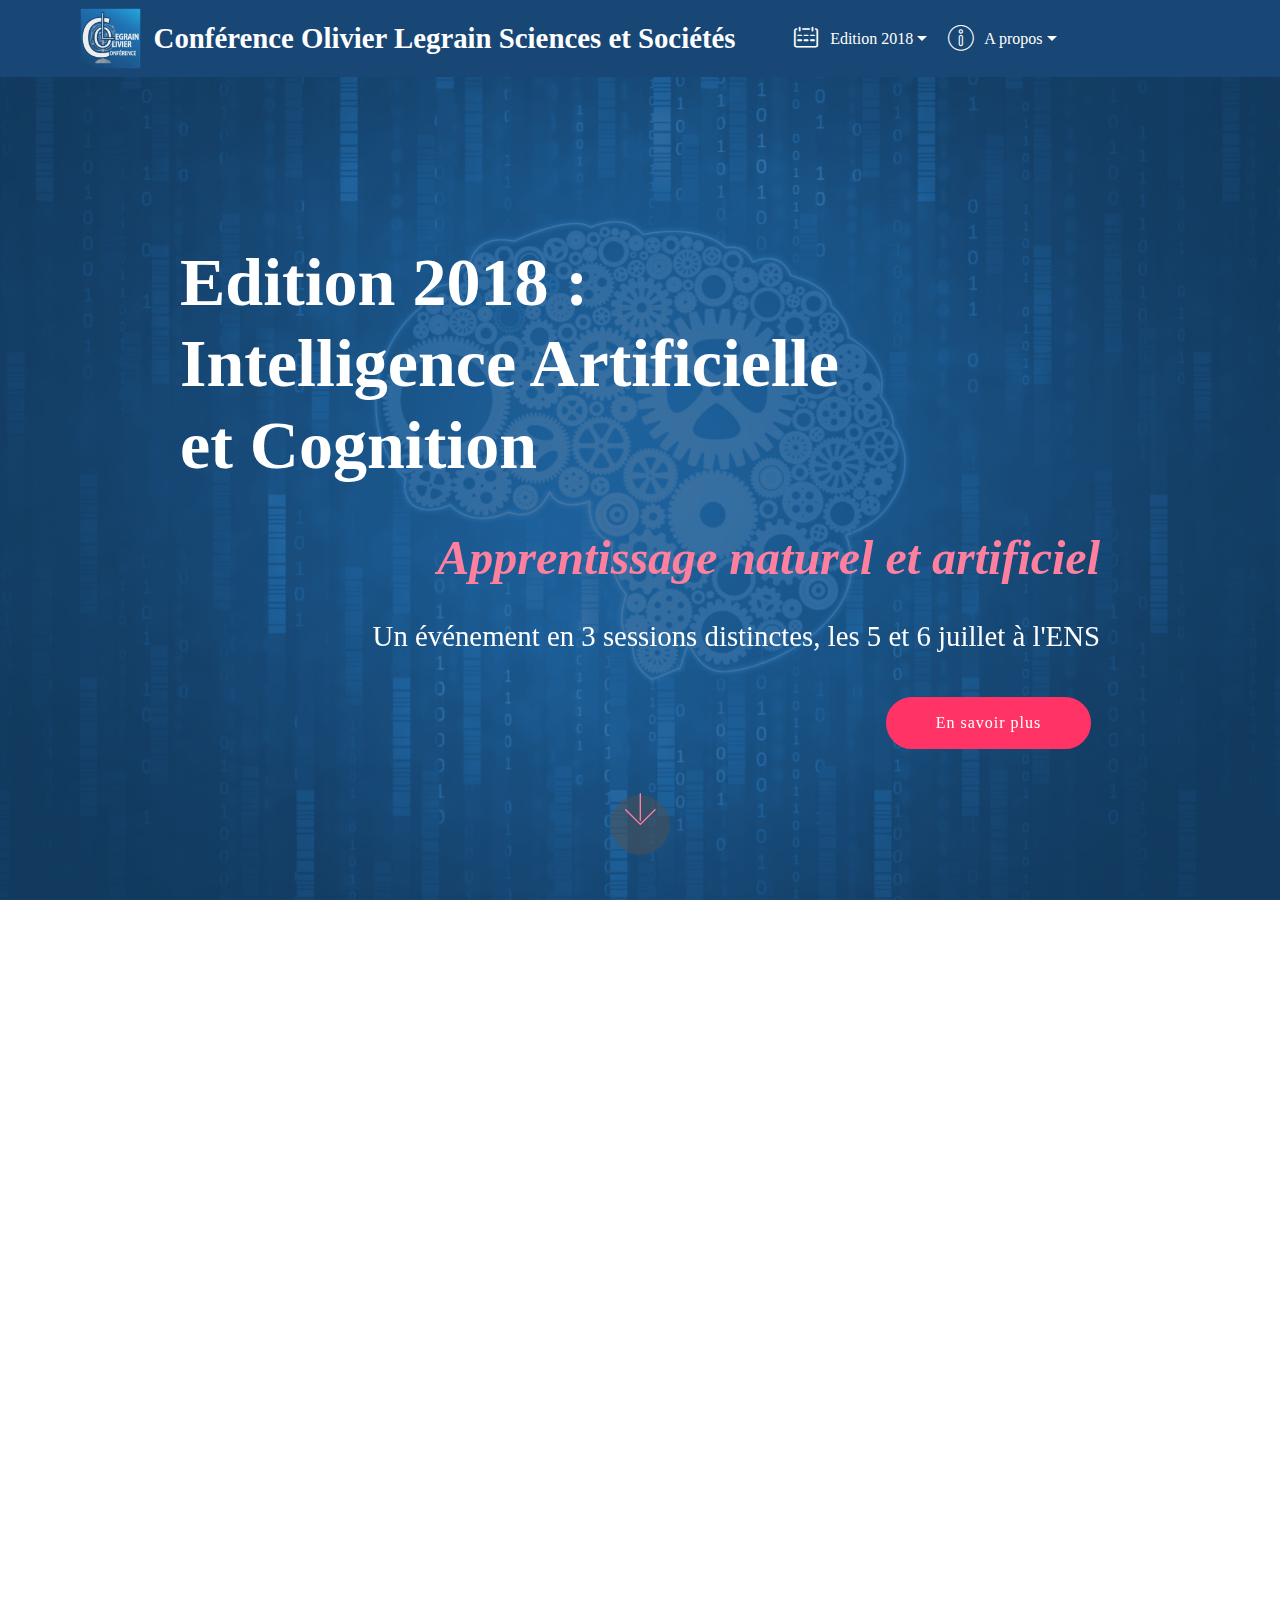
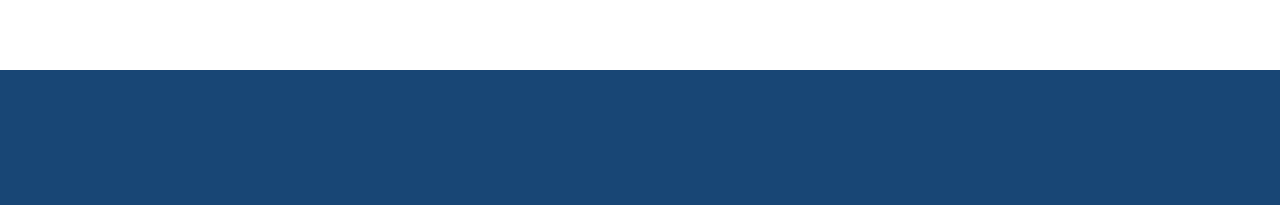
==== index.html @ 4c6e3b0b "GP speakers bio" ====
<!DOCTYPE html>
<html >
<head>
  <!-- Site made with Mobirise Website Builder v4.7.7, https://mobirise.com -->
  <meta charset="UTF-8">
  <meta http-equiv="X-UA-Compatible" content="IE=edge">
  <meta name="generator" content="Mobirise v4.7.7, mobirise.com">
  <meta name="viewport" content="width=device-width, initial-scale=1, minimum-scale=1">
  <link rel="shortcut icon" href="assets/images/profile-gamma-100x100.jpg" type="image/x-icon">
  <meta name="description" content="">
  <title>Intelligence artificielle et cognition - Apprentissage naturel et artificiel - Conférence Olivier Legrain Sciences et Société 2018</title>
  <link rel="stylesheet" href="assets/web/assets/mobirise-icons-bold/mobirise-icons-bold.css">
  <link rel="stylesheet" href="assets/web/assets/mobirise-icons/mobirise-icons.css">
  <link rel="stylesheet" href="assets/tether/tether.min.css">
  <link rel="stylesheet" href="assets/bootstrap/css/bootstrap.min.css">
  <link rel="stylesheet" href="assets/bootstrap/css/bootstrap-grid.min.css">
  <link rel="stylesheet" href="assets/bootstrap/css/bootstrap-reboot.min.css">
  <link rel="stylesheet" href="assets/dropdown/css/style.css">
  <link rel="stylesheet" href="assets/socicon/css/styles.css">
  <link rel="stylesheet" href="assets/animatecss/animate.min.css">
  <link rel="stylesheet" href="assets/theme/css/style.css">
  <link href="assets/fonts/style.css" rel="stylesheet">
  <link rel="stylesheet" href="assets/mobirise/css/mbr-additional.css" type="text/css">
  
  
   <meta name="description" content="Intelligence artificielle et cognition - Apprentissage naturel et artificiel - Conférence Olivier Legrain Sciences et Société 2018">
 <meta name="keywords" content="Conférence Olivier Legrain Sciences et Société, Intelligence Artificielle, IA, Cognition, ENS">
<style type="text/css">
@font-face {font-family: "Kozuka Gothic Pro H";
    src: url("//db.onlinewebfonts.com/t/1d2c4034fdca94e326f1f571a2634154.eot");
    src: url("//db.onlinewebfonts.com/t/1d2c4034fdca94e326f1f571a2634154.eot?#iefix") format("embedded-opentype"),
    url("//db.onlinewebfonts.com/t/1d2c4034fdca94e326f1f571a2634154.woff2") format("woff2"),
    url("//db.onlinewebfonts.com/t/1d2c4034fdca94e326f1f571a2634154.woff") format("woff"),
    url("//db.onlinewebfonts.com/t/1d2c4034fdca94e326f1f571a2634154.ttf") format("truetype"),
    url("//db.onlinewebfonts.com/t/1d2c4034fdca94e326f1f571a2634154.svg#Kozuka Gothic Pro H") format("svg");
}
@font-face {font-family: "Kozuka Gothic Pro M";
    src: url("//db.onlinewebfonts.com/t/5059a959846be498d201e15c200fe542.eot");
    src: url("//db.onlinewebfonts.com/t/5059a959846be498d201e15c200fe542.eot?#iefix") format("embedded-opentype"),
    url("//db.onlinewebfonts.com/t/5059a959846be498d201e15c200fe542.woff2") format("woff2"),
    url("//db.onlinewebfonts.com/t/5059a959846be498d201e15c200fe542.woff") format("woff"),
    url("//db.onlinewebfonts.com/t/5059a959846be498d201e15c200fe542.ttf") format("truetype"),
    url("//db.onlinewebfonts.com/t/5059a959846be498d201e15c200fe542.svg#Kozuka Gothic Pro") format("svg");
}
@font-face {font-family: "Kozuka Gothic Pro L";
    src: url("//db.onlinewebfonts.com/t/ec8e79b907b1bf66ae11c2cfcf491e5d.eot");
    src: url("//db.onlinewebfonts.com/t/ec8e79b907b1bf66ae11c2cfcf491e5d.eot?#iefix") format("embedded-opentype"),
    url("//db.onlinewebfonts.com/t/ec8e79b907b1bf66ae11c2cfcf491e5d.woff2") format("woff2"),
    url("//db.onlinewebfonts.com/t/ec8e79b907b1bf66ae11c2cfcf491e5d.woff") format("woff"),
    url("//db.onlinewebfonts.com/t/ec8e79b907b1bf66ae11c2cfcf491e5d.ttf") format("truetype"),
    url("//db.onlinewebfonts.com/t/ec8e79b907b1bf66ae11c2cfcf491e5d.svg#Kozuka Gothic Pro L") format("svg");
}
@font-face {
   font-family: 'Kozuka Gothic Std L';
   src: url("//db.onlinewebfonts.com/t/47490efbbf702b2ddf45a112b37e56ff.eot");
    src: url("//db.onlinewebfonts.com/t/47490efbbf702b2ddf45a112b37e56ff.eot?#iefix") format("embedded-opentype"),
    url("//db.onlinewebfonts.com/t/47490efbbf702b2ddf45a112b37e56ff.woff2") format("woff2"),
    url("//db.onlinewebfonts.com/t/47490efbbf702b2ddf45a112b37e56ff.woff") format("woff"),
    url("//db.onlinewebfonts.com/t/47490efbbf702b2ddf45a112b37e56ff.ttf") format("truetype"),
    url("//db.onlinewebfonts.com/t/47490efbbf702b2ddf45a112b37e56ff.svg#Kozuka Gothic Std") format("svg");
}
</style>
</head>
<body>
  <section class="menu cid-qUctfBiqPe" once="menu" id="menu1-6">

    

    <nav class="navbar navbar-expand beta-menu navbar-dropdown align-items-center navbar-fixed-top navbar-toggleable-sm">
        <button class="navbar-toggler navbar-toggler-right" type="button" data-toggle="collapse" data-target="#navbarSupportedContent" aria-controls="navbarSupportedContent" aria-expanded="false" aria-label="Toggle navigation">
            <div class="hamburger">
                <span></span>
                <span></span>
                <span></span>
                <span></span>
            </div>
        </button>
        <div class="menu-logo">
            <div class="navbar-brand">
                <span class="navbar-logo">
                    <a href="index.html">
                         <img src="assets/images/profile-gamma-100x100.jpg" alt="Mobirise" title="" style="height: 3.8rem;">
                    </a>
                </span>
                <span class="navbar-caption-wrap"><a class="navbar-caption text-white display-5" href="index.html#header2-35">
                        Conférence Olivier Legrain Sciences et Sociétés</a></span>
            </div>
        </div>
        <div class="collapse navbar-collapse" id="navbarSupportedContent">
            <ul class="navbar-nav nav-dropdown nav-right" data-app-modern-menu="true"><li class="nav-item dropdown open">
                    <a class="nav-link link text-white dropdown-toggle display-4" href="https://mobirise.com" data-toggle="dropdown-submenu" aria-expanded="true"><span class="mbrib-calendar mbr-iconfont mbr-iconfont-btn"></span>Edition 2018</a><div class="dropdown-menu"><a class="text-white dropdown-item display-4" href="ia-et-cognition.html#content4-23" aria-expanded="false">Thème I.A. &amp; Cognition</a><a class="text-white dropdown-item display-4" href="ia-et-cognition.html#features3-2h" aria-expanded="false">Les 3 sessions en bref</a><a class="text-white dropdown-item display-4" href="ia-et-cognition.html#timeline2-27" aria-expanded="false">Programme Général</a><a class="text-white dropdown-item display-4" href="ia-et-cognition.html#info2-3h" aria-expanded="false">Comment s'inscrire?</a><div class="dropdown"><a class="text-white dropdown-item dropdown-toggle display-4" href="conference-grand-public.html#header2-2w" aria-expanded="false" data-toggle="dropdown-submenu">Session grand public</a><div class="dropdown-menu dropdown-submenu"><a class="text-white dropdown-item display-4" href="conference-grand-public.html" aria-expanded="false">Introduction</a><a class="text-white dropdown-item display-4" href="conference-grand-public.html#content4-32" aria-expanded="false">Présentation</a><a class="text-white dropdown-item display-4" href="conference-grand-public.html#testimonials4-57" aria-expanded="false">Intervenants</a><a class="text-white dropdown-item display-4" href="conference-grand-public.html#timeline2-1b" aria-expanded="false">Programme</a><a class="text-white dropdown-item display-4" href="conference-grand-public.html#info2-3a" aria-expanded="false">S'inscrire</a><a class="text-white dropdown-item display-4" href="conference-grand-public.html#map2-18" aria-expanded="false">Venir</a></div></div><div class="dropdown"><a class="text-white dropdown-item dropdown-toggle display-4" href="conference-industrielle.html#header2-2v" aria-expanded="false" data-toggle="dropdown-submenu">Session industrielle</a><div class="dropdown-menu dropdown-submenu"><a class="text-white dropdown-item display-4" href="conference-industrielle.html" aria-expanded="false">Introduction<br></a><a class="text-white dropdown-item display-4" href="conference-industrielle.html#info3-w" aria-expanded="false">Présentation<br></a><a class="text-white dropdown-item display-4" href="conference-industrielle.html#content4-1q" aria-expanded="false">Intervenants</a><a class="text-white dropdown-item display-4" href="conference-industrielle.html#timeline1-y" aria-expanded="false">Programme</a><a class="text-white dropdown-item display-4" href="conference-industrielle.html#info2-3g" aria-expanded="false">S'inscrire</a><a class="text-white dropdown-item display-4" href="conference-industrielle.html#content4-2u" aria-expanded="false">Venir</a></div></div><div class="dropdown open"><a class="text-white dropdown-item dropdown-toggle display-4" href="conference-scientifique.html#header2-2s" data-toggle="dropdown-submenu" aria-expanded="true">Session scientifique</a><div class="dropdown-menu dropdown-submenu"><a class="text-white dropdown-item display-4" href="conference-scientifique.html">Introduction</a><a class="text-white dropdown-item display-4" href="conference-scientifique.html#info3-o">Présentation</a><a class="text-white dropdown-item display-4" href="conference-scientifique.html#testimonials1-a">Conférenciers</a><a class="text-white dropdown-item display-4" href="conference-scientifique.html#timeline1-d">Programme</a><a class="text-white dropdown-item display-4" href="conference-scientifique.html#info2-s">S'inscrire</a><a class="text-white dropdown-item display-4" href="conference-scientifique.html#content4-2t">Venir</a></div></div></div>
                </li>
                <li class="nav-item dropdown">
                    <a class="nav-link link text-white dropdown-toggle display-4" href="conference-grand-public.html#header2-2w" data-toggle="dropdown-submenu" aria-expanded="false"><span class="mbri-info mbr-iconfont mbr-iconfont-btn"></span>A propos</a><div class="dropdown-menu"><a class="text-white dropdown-item display-4" href="a-propos.html#content4-3l" aria-expanded="false">Conférences Olivier Legrain</a><a class="text-white dropdown-item display-4" href="a-propos.html#testimonials1-1w">Comité d'organisation</a><a class="text-white dropdown-item display-4" href="a-propos.html#content4-45">Partenaires</a></div>
                </li></ul>
            
        </div>
    </nav>
</section>

<section class="engine"><a href="https://mobirise.me/v">html templates</a></section><section class="cid-qULwF2PMc2 mbr-fullscreen mbr-parallax-background" id="header2-35">

    

    <div class="mbr-overlay" style="opacity: 0.6; background-color: rgb(24, 70, 117);"></div>

    <div class="container align-center">
        <div class="row justify-content-md-center">
            <div class="mbr-white col-md-10">
                <h1 class="mbr-section-title mbr-bold pb-3 mbr-fonts-style display-1"><p>
                    </p><br><p>Edition 2018 :<br>Intelligence Artificielle<br><span style="font-size: 4.25rem;">et Cognition</span></p></h1>
                <h3 class="mbr-section-subtitle align-center mbr-light pb-3 mbr-fonts-style display-2"><strong><em>Apprentissage naturel et artificiel</em></strong></h3>
                <p class="mbr-text pb-3 mbr-fonts-style display-5">Un événement en 3 sessions distinctes, les 5 et 6 juillet à l'ENS</p>
                <div class="mbr-section-btn"><a class="btn btn-md btn-danger display-4" href="ia-et-cognition.html#content4-23">En savoir plus</a></div>
            </div>
        </div>
    </div>
    <div class="mbr-arrow hidden-sm-down" aria-hidden="true">
        <a href="#next">
            <i class="mbri-down mbr-iconfont"></i>
        </a>
    </div>
</section>

<section class="mbr-section content4 cid-qWgwaha6CT" id="content4-47">

    

    <div class="container">
        <div class="media-container-row">
            <div class="title col-12 col-md-8">
                <h2 class="align-center pb-3 mbr-fonts-style display-2">
                    Partenaires<br></h2>
                
                
            </div>
        </div>
    </div>
</section>

<section class="cid-qWgw8vwsXb" id="image4-46">
    <!-- Block parameters controls (Blue "Gear" panel) -->
    
    <!-- End block parameters -->
    <div class="container images-container">
            <div class="media-container-row" style="width: 80%;">
                <div class="img-item item1" style="width: 82%;">
                    <a href="https://www.ens.fr/" target="_blank"><img src="assets/images/logo-ens-psl-297x105.jpg" alt="" title=""></a>
                    
                </div>
                <div class="img-item">
                    <a href="https://cognition.ens.fr/" target="_blank"><img src="assets/images/ens-logodec-626x293.jpg" alt="" title=""></a>
                    
                </div>
                <div class="img-item">
                    <a href="https://cognition.ens.fr/fr/propos/labex-iec-presentation-639" target="_blank"><img src="assets/images/logoiecia1-459x176.png" alt="" title=""></a>
                    
                </div>
            </div>
         <div class="media-container-row" style="width: 80%;">
                <div class="img-item item1" style="width: 82%;">
                    <a href="http://fondation.ens.fr/" target="_blank"><img src="assets/images/siteon0-68b29-300x300.png" alt="" title=""></a>
                    
                </div>
                <div class="img-item">
                    <a href="https://franceisai.com/" target="_blank"><img src="assets/images/france-is-ai-logo-startup-404x120.png" alt="" title=""></a>
                    
                </div>
                <div class="img-item">
                    <a href="http://www.institut-cognition.com/" target="_blank"><img src="assets/images/ic-logo-gris-404x404.jpg" alt="" title=""></a>
                    
                </div>
            </div>
         <div class="media-container-row" style="width: 80%;">
                <div class="img-item item1" style="width: 82%;">
                    <a href="http://coginnov.org/" target="_blank"><img src="assets/images/logo-fb-rvb-336x336.jpg" alt="" title=""></a>
                    
                </div>
                <div class="img-item">
                    <a href="http://recast.ai/"><img src="assets/images/recast-ai-logo-transparent-404x404.png" alt="" title=""></a>
                    
                </div>
                <div class="img-item">
                    <a href="https://www.meetup.com/Artificial-Intelligence-Meetup-Paris/" target="_blank"><img src="assets/images/600-456016026-404x404.jpg" alt="" title=""></a>
                    
                </div>
             <div class="img-item">
                    <a href="https://theconversation.com" target="_blank"><img src="assets/images/the-conversation.svg" alt="" title=""></a>
                    
                </div>
            </div>
    </div>
</section>

<section once="" class="cid-qUgHN3Zfic" id="footer7-1g">

    

    

    <div class="container">
        <div class="media-container-row align-center mbr-white">
            
            <div class="row social-row">
                <div class="social-list align-right pb-2">
                    
                    
                    
                    
                    
                    
                <div class="soc-item">
                        <a href="https://www.facebook.com/LegrainConference2018/" target="_blank">
                            <span class="mbr-iconfont mbr-iconfont-social socicon-facebook socicon" style="color: rgb(236, 237, 239);"></span>
                        </a>
                    </div></div>
            </div>
            <div class="row row-copirayt">
                <p class="mbr-text mb-0 mbr-fonts-style mbr-white align-center display-7"><strong>
                    Contact :</strong> <a href="mailto:legrain.communication@gmail.com" class="text-white">legrain.communication@gmail.com</a>
                </p>
            </div>
        </div>
    </div>
</section>


  <script src="assets/web/assets/jquery/jquery.min.js"></script>
  <script src="assets/popper/popper.min.js"></script>
  <script src="assets/tether/tether.min.js"></script>
  <script src="assets/bootstrap/js/bootstrap.min.js"></script>
  <script src="assets/dropdown/js/script.min.js"></script>
  <script src="assets/viewportchecker/jquery.viewportchecker.js"></script>
  <script src="assets/parallax/jarallax.min.js"></script>
  <script src="assets/smoothscroll/smooth-scroll.js"></script>
  <script src="assets/touchswipe/jquery.touch-swipe.min.js"></script>
  <script src="assets/theme/js/script.js"></script>
  
  
 <div id="scrollToTop" class="scrollToTop mbr-arrow-up"><a style="text-align: center;"><i></i></a></div>
    <input name="animation" type="hidden">
  </body>
</html>
---- assets/web/assets/mobirise-icons-bold/mobirise-icons-bold.css ----
@font-face {
  font-family: 'mobirise-icons-bold';
  src:  url('mobirise-icons-bold.eot?m1l4yr');
  src:  url('mobirise-icons-bold.eot?m1l4yr#iefix') format('embedded-opentype'),
    url('mobirise-icons-bold.ttf?m1l4yr') format('truetype'),
    url('mobirise-icons-bold.woff?m1l4yr') format('woff'),
    url('mobirise-icons-bold.svg?m1l4yr#mobirise-icons-bold') format('svg');
  font-weight: normal;
  font-style: normal;
}

[class^="mbrib-"], [class*="mbrib-"] {
  /* use !important to prevent issues with browser extensions that change fonts */
  font-family: 'mobirise-icons-bold' !important;
  speak: none;
  font-style: normal;
  font-weight: normal;
  font-variant: normal;
  text-transform: none;
  line-height: 1;

  /* Better Font Rendering =========== */
  -webkit-font-smoothing: antialiased;
  -moz-osx-font-smoothing: grayscale;
}

.mbrib-add-submenu:before {
  content: "\e900";
}
.mbrib-alert:before {
  content: "\e901";
}
.mbrib-align-center:before {
  content: "\e902";
}
.mbrib-align-justify:before {
  content: "\e903";
}
.mbrib-align-left:before {
  content: "\e904";
}
.mbrib-align-right:before {
  content: "\e905";
}
.mbrib-android:before {
  content: "\e906";
}
.mbrib-apple:before {
  content: "\e907";
}
.mbrib-arrow-down:before {
  content: "\e908";
}
.mbrib-arrow-next:before {
  content: "\e909";
}
.mbrib-arrow-prev:before {
  content: "\e90a";
}
.mbrib-arrow-up:before {
  content: "\e90b";
}
.mbrib-bold:before {
  content: "\e90c";
}
.mbrib-bookmark:before {
  content: "\e90d";
}
.mbrib-bootstrap:before {
  content: "\e90e";
}
.mbrib-briefcase:before {
  content: "\e90f";
}
.mbrib-browse:before {
  content: "\e910";
}
.mbrib-bulleted-list:before {
  content: "\e911";
}
.mbrib-calendar:before {
  content: "\e912";
}
.mbrib-camera:before {
  content: "\e913";
}
.mbrib-cart-add:before {
  content: "\e914";
}
.mbrib-cart-full:before {
  content: "\e915";
}
.mbrib-cash:before {
  content: "\e916";
}
.mbrib-change-style:before {
  content: "\e917";
}
.mbrib-chat:before {
  content: "\e918";
}
.mbrib-clock:before {
  content: "\e919";
}
.mbrib-close:before {
  content: "\e91a";
}
.mbrib-cloud:before {
  content: "\e91b";
}
.mbrib-code:before {
  content: "\e91c";
}
.mbrib-contact-form:before {
  content: "\e91d";
}
.mbrib-credit-card:before {
  content: "\e91e";
}
.mbrib-cursor-click:before {
  content: "\e91f";
}
.mbrib-cust-feedback:before {
  content: "\e920";
}
.mbrib-database:before {
  content: "\e921";
}
.mbrib-delivery:before {
  content: "\e922";
}
.mbrib-desktop:before {
  content: "\e923";
}
.mbrib-devices:before {
  content: "\e924";
}
.mbrib-down:before {
  content: "\e925";
}
.mbrib-download:before {
  content: "\e926";
}
.mbrib-drag-n-drop:before {
  content: "\e927";
}
.mbrib-drag-n-drop2:before {
  content: "\e928";
}
.mbrib-edit:before {
  content: "\e929";
}
.mbrib-edit2:before {
  content: "\e92a";
}
.mbrib-error:before {
  content: "\e92b";
}
.mbrib-extension:before {
  content: "\e92c";
}
.mbrib-features:before {
  content: "\e92d";
}
.mbrib-file:before {
  content: "\e92e";
}
.mbrib-flag:before {
  content: "\e92f";
}
.mbrib-folder:before {
  content: "\e930";
}
.mbrib-gift:before {
  content: "\e931";
}
.mbrib-github:before {
  content: "\e932";
}
.mbrib-globe-2:before {
  content: "\e933";
}
.mbrib-globe:before {
  content: "\e934";
}
.mbrib-growing-chart:before {
  content: "\e935";
}
.mbrib-hearth:before {
  content: "\e936";
}
.mbrib-help:before {
  content: "\e937";
}
.mbrib-home:before {
  content: "\e938";
}
.mbrib-hot-cup:before {
  content: "\e939";
}
.mbrib-idea:before {
  content: "\e93a";
}
.mbrib-image-gallery:before {
  content: "\e93b";
}
.mbrib-image-slider:before {
  content: "\e93c";
}
.mbrib-info:before {
  content: "\e93d";
}
.mbrib-italic:before {
  content: "\e93e";
}
.mbrib-key:before {
  content: "\e93f";
}
.mbrib-laptop:before {
  content: "\e940";
}
.mbrib-layers:before {
  content: "\e941";
}
.mbrib-left-right:before {
  content: "\e942";
}
.mbrib-left:before {
  content: "\e943";
}
.mbrib-letter:before {
  content: "\e944";
}
.mbrib-like:before {
  content: "\e945";
}
.mbrib-link:before {
  content: "\e946";
}
.mbrib-lock:before {
  content: "\e947";
}
.mbrib-login:before {
  content: "\e948";
}
.mbrib-logout:before {
  content: "\e949";
}
.mbrib-magic-stick:before {
  content: "\e94a";
}
.mbrib-map-pin:before {
  content: "\e94b";
}
.mbrib-menu:before {
  content: "\e94c";
}
.mbrib-mobile:before {
  content: "\e94d";
}
.mbrib-mobile2:before {
  content: "\e94e";
}
.mbrib-mobirise:before {
  content: "\e94f";
}
.mbrib-more-horizontal:before {
  content: "\e950";
}
.mbrib-more-vertical:before {
  content: "\e951";
}
.mbrib-music:before {
  content: "\e952";
}
.mbrib-new-file:before {
  content: "\e953";
}
.mbrib-numbered-list:before {
  content: "\e954";
}
.mbrib-opened-folder:before {
  content: "\e955";
}
.mbrib-pages:before {
  content: "\e956";
}
.mbrib-paper-plane:before {
  content: "\e957";
}
.mbrib-paperclip:before {
  content: "\e958";
}
.mbrib-photo:before {
  content: "\e959";
}
.mbrib-photos:before {
  content: "\e95a";
}
.mbrib-pin:before {
  content: "\e95b";
}
.mbrib-play:before {
  content: "\e95c";
}
.mbrib-plus:before {
  content: "\e95d";
}
.mbrib-preview:before {
  content: "\e95e";
}
.mbrib-print:before {
  content: "\e95f";
}
.mbrib-protect:before {
  content: "\e960";
}
.mbrib-question:before {
  content: "\e961";
}
.mbrib-quote-left:before {
  content: "\e962";
}
.mbrib-quote-right:before {
  content: "\e963";
}
.mbrib-redo:before {
  content: "\e964";
}
.mbrib-refresh:before {
  content: "\e965";
}
.mbrib-responsive:before {
  content: "\e966";
}
.mbrib-right:before {
  content: "\e967";
}
.mbrib-rocket:before {
  content: "\e968";
}
.mbrib-sad-face:before {
  content: "\e969";
}
.mbrib-sale:before {
  content: "\e96a";
}
.mbrib-save:before {
  content: "\e96b";
}
.mbrib-search:before {
  content: "\e96c";
}
.mbrib-setting:before {
  content: "\e96d";
}
.mbrib-setting2:before {
  content: "\e96e";
}
.mbrib-setting3:before {
  content: "\e96f";
}
.mbrib-share:before {
  content: "\e970";
}
.mbrib-shopping-bag:before {
  content: "\e971";
}
.mbrib-shopping-basket:before {
  content: "\e972";
}
.mbrib-shopping-cart:before {
  content: "\e973";
}
.mbrib-sites:before {
  content: "\e974";
}
.mbrib-smile-face:before {
  content: "\e975";
}
.mbrib-speed:before {
  content: "\e976";
}
.mbrib-star:before {
  content: "\e977";
}
.mbrib-success:before {
  content: "\e978";
}
.mbrib-sun:before {
  content: "\e979";
}
.mbrib-sun2:before {
  content: "\e97a";
}
.mbrib-tablet-vertical:before {
  content: "\e97b";
}
.mbrib-tablet:before {
  content: "\e97c";
}
.mbrib-target:before {
  content: "\e97d";
}
.mbrib-timer:before {
  content: "\e97e";
}
.mbrib-to-ftp:before {
  content: "\e97f";
}
.mbrib-to-local-drive:before {
  content: "\e980";
}
.mbrib-touch-swipe:before {
  content: "\e981";
}
.mbrib-touch:before {
  content: "\e982";
}
.mbrib-trash:before {
  content: "\e983";
}
.mbrib-underline:before {
  content: "\e984";
}
.mbrib-undo:before {
  content: "\e985";
}
.mbrib-unlink:before {
  content: "\e986";
}
.mbrib-unlock:before {
  content: "\e987";
}
.mbrib-up-down:before {
  content: "\e988";
}
.mbrib-up:before {
  content: "\e989";
}
.mbrib-update:before {
  content: "\e98a";
}
.mbrib-upload:before {
  content: "\e98b";
}
.mbrib-user:before {
  content: "\e98c";
}
.mbrib-user2:before {
  content: "\e98d";
}
.mbrib-users:before {
  content: "\e98e";
}
.mbrib-video-play:before {
  content: "\e98f";
}
.mbrib-video:before {
  content: "\e990";
}
.mbrib-watch:before {
  content: "\e991";
}
.mbrib-website-theme:before {
  content: "\e992";
}
.mbrib-wifi:before {
  content: "\e993";
}
.mbrib-windows:before {
  content: "\e994";
}
.mbrib-zoom-out:before {
  content: "\e995";
}
---- assets/web/assets/mobirise-icons/mobirise-icons.css ----
@font-face {
  font-family: 'MobiriseIcons';
  src:  url('mobirise-icons.eot?spat4u');
  src:  url('mobirise-icons.eot?spat4u#iefix') format('embedded-opentype'),
    url('mobirise-icons.ttf?spat4u') format('truetype'),
    url('mobirise-icons.woff?spat4u') format('woff'),
    url('mobirise-icons.svg?spat4u#MobiriseIcons') format('svg');
  font-weight: normal;
  font-style: normal;
}

[class^="mbri-"], [class*=" mbri-"] {
  /* use !important to prevent issues with browser extensions that change fonts */
  font-family: MobiriseIcons !important;
  speak: none;
  font-style: normal;
  font-weight: normal;
  font-variant: normal;
  text-transform: none;
  line-height: 1;

  /* Better Font Rendering =========== */
  -webkit-font-smoothing: antialiased;
  -moz-osx-font-smoothing: grayscale;
}

.mbri-add-submenu:before {
  content: "\e900";
}
.mbri-alert:before {
  content: "\e901";
}
.mbri-align-center:before {
  content: "\e902";
}
.mbri-align-justify:before {
  content: "\e903";
}
.mbri-align-left:before {
  content: "\e904";
}
.mbri-align-right:before {
  content: "\e905";
}
.mbri-android:before {
  content: "\e906";
}
.mbri-apple:before {
  content: "\e907";
}
.mbri-arrow-down:before {
  content: "\e908";
}
.mbri-arrow-next:before {
  content: "\e909";
}
.mbri-arrow-prev:before {
  content: "\e90a";
}
.mbri-arrow-up:before {
  content: "\e90b";
}
.mbri-bold:before {
  content: "\e90c";
}
.mbri-bookmark:before {
  content: "\e90d";
}
.mbri-bootstrap:before {
  content: "\e90e";
}
.mbri-briefcase:before {
  content: "\e90f";
}
.mbri-browse:before {
  content: "\e910";
}
.mbri-bulleted-list:before {
  content: "\e911";
}
.mbri-calendar:before {
  content: "\e912";
}
.mbri-camera:before {
  content: "\e913";
}
.mbri-cart-add:before {
  content: "\e914";
}
.mbri-cart-full:before {
  content: "\e915";
}
.mbri-cash:before {
  content: "\e916";
}
.mbri-change-style:before {
  content: "\e917";
}
.mbri-chat:before {
  content: "\e918";
}
.mbri-clock:before {
  content: "\e919";
}
.mbri-close:before {
  content: "\e91a";
}
.mbri-cloud:before {
  content: "\e91b";
}
.mbri-code:before {
  content: "\e91c";
}
.mbri-contact-form:before {
  content: "\e91d";
}
.mbri-credit-card:before {
  content: "\e91e";
}
.mbri-cursor-click:before {
  content: "\e91f";
}
.mbri-cust-feedback:before {
  content: "\e920";
}
.mbri-database:before {
  content: "\e921";
}
.mbri-delivery:before {
  content: "\e922";
}
.mbri-desktop:before {
  content: "\e923";
}
.mbri-devices:before {
  content: "\e924";
}
.mbri-down:before {
  content: "\e925";
}
.mbri-download:before {
  content: "\e989";
}
.mbri-drag-n-drop:before {
  content: "\e927";
}
.mbri-drag-n-drop2:before {
  content: "\e928";
}
.mbri-edit:before {
  content: "\e929";
}
.mbri-edit2:before {
  content: "\e92a";
}
.mbri-error:before {
  content: "\e92b";
}
.mbri-extension:before {
  content: "\e92c";
}
.mbri-features:before {
  content: "\e92d";
}
.mbri-file:before {
  content: "\e92e";
}
.mbri-flag:before {
  content: "\e92f";
}
.mbri-folder:before {
  content: "\e930";
}
.mbri-gift:before {
  content: "\e931";
}
.mbri-github:before {
  content: "\e932";
}
.mbri-globe:before {
  content: "\e933";
}
.mbri-globe-2:before {
  content: "\e934";
}
.mbri-growing-chart:before {
  content: "\e935";
}
.mbri-hearth:before {
  content: "\e936";
}
.mbri-help:before {
  content: "\e937";
}
.mbri-home:before {
  content: "\e938";
}
.mbri-hot-cup:before {
  content: "\e939";
}
.mbri-idea:before {
  content: "\e93a";
}
.mbri-image-gallery:before {
  content: "\e93b";
}
.mbri-image-slider:before {
  content: "\e93c";
}
.mbri-info:before {
  content: "\e93d";
}
.mbri-italic:before {
  content: "\e93e";
}
.mbri-key:before {
  content: "\e93f";
}
.mbri-laptop:before {
  content: "\e940";
}
.mbri-layers:before {
  content: "\e941";
}
.mbri-left-right:before {
  content: "\e942";
}
.mbri-left:before {
  content: "\e943";
}
.mbri-letter:before {
  content: "\e944";
}
.mbri-like:before {
  content: "\e945";
}
.mbri-link:before {
  content: "\e946";
}
.mbri-lock:before {
  content: "\e947";
}
.mbri-login:before {
  content: "\e948";
}
.mbri-logout:before {
  content: "\e949";
}
.mbri-magic-stick:before {
  content: "\e94a";
}
.mbri-map-pin:before {
  content: "\e94b";
}
.mbri-menu:before {
  content: "\e94c";
}
.mbri-mobile:before {
  content: "\e94d";
}
.mbri-mobile2:before {
  content: "\e94e";
}
.mbri-mobirise:before {
  content: "\e94f";
}
.mbri-more-horizontal:before {
  content: "\e950";
}
.mbri-more-vertical:before {
  content: "\e951";
}
.mbri-music:before {
  content: "\e952";
}
.mbri-new-file:before {
  content: "\e953";
}
.mbri-numbered-list:before {
  content: "\e954";
}
.mbri-opened-folder:before {
  content: "\e955";
}
.mbri-pages:before {
  content: "\e956";
}
.mbri-paper-plane:before {
  content: "\e957";
}
.mbri-paperclip:before {
  content: "\e958";
}
.mbri-photo:before {
  content: "\e959";
}
.mbri-photos:before {
  content: "\e95a";
}
.mbri-pin:before {
  content: "\e95b";
}
.mbri-play:before {
  content: "\e95c";
}
.mbri-plus:before {
  content: "\e95d";
}
.mbri-preview:before {
  content: "\e95e";
}
.mbri-print:before {
  content: "\e95f";
}
.mbri-protect:before {
  content: "\e960";
}
.mbri-question:before {
  content: "\e961";
}
.mbri-quote-left:before {
  content: "\e962";
}
.mbri-quote-right:before {
  content: "\e963";
}
.mbri-refresh:before {
  content: "\e964";
}
.mbri-responsive:before {
  content: "\e965";
}
.mbri-right:before {
  content: "\e966";
}
.mbri-rocket:before {
  content: "\e967";
}
.mbri-sad-face:before {
  content: "\e968";
}
.mbri-sale:before {
  content: "\e969";
}
.mbri-save:before {
  content: "\e96a";
}
.mbri-search:before {
  content: "\e96b";
}
.mbri-setting:before {
  content: "\e96c";
}
.mbri-setting2:before {
  content: "\e96d";
}
.mbri-setting3:before {
  content: "\e96e";
}
.mbri-share:before {
  content: "\e96f";
}
.mbri-shopping-bag:before {
  content: "\e970";
}
.mbri-shopping-basket:before {
  content: "\e971";
}
.mbri-shopping-cart:before {
  content: "\e972";
}
.mbri-sites:before {
  content: "\e973";
}
.mbri-smile-face:before {
  content: "\e974";
}
.mbri-speed:before {
  content: "\e975";
}
.mbri-star:before {
  content: "\e976";
}
.mbri-success:before {
  content: "\e977";
}
.mbri-sun:before {
  content: "\e978";
}
.mbri-sun2:before {
  content: "\e979";
}
.mbri-tablet:before {
  content: "\e97a";
}
.mbri-tablet-vertical:before {
  content: "\e97b";
}
.mbri-target:before {
  content: "\e97c";
}
.mbri-timer:before {
  content: "\e97d";
}
.mbri-to-ftp:before {
  content: "\e97e";
}
.mbri-to-local-drive:before {
  content: "\e97f";
}
.mbri-touch-swipe:before {
  content: "\e980";
}
.mbri-touch:before {
  content: "\e981";
}
.mbri-trash:before {
  content: "\e982";
}
.mbri-underline:before {
  content: "\e983";
}
.mbri-unlink:before {
  content: "\e984";
}
.mbri-unlock:before {
  content: "\e985";
}
.mbri-up-down:before {
  content: "\e986";
}
.mbri-up:before {
  content: "\e987";
}
.mbri-update:before {
  content: "\e988";
}
.mbri-upload:before {
 content: "\e926"; 
}
.mbri-user:before {
  content: "\e98a";
}
.mbri-user2:before {
  content: "\e98b";
}
.mbri-users:before {
  content: "\e98c";
}
.mbri-video:before {
  content: "\e98d";
}
.mbri-video-play:before {
  content: "\e98e";
}
.mbri-watch:before {
  content: "\e98f";
}
.mbri-website-theme:before {
  content: "\e990";
}
.mbri-wifi:before {
  content: "\e991";
}
.mbri-windows:before {
  content: "\e992";
}
.mbri-zoom-out:before {
  content: "\e993";
}
.mbri-redo:before {
  content: "\e994";
}
.mbri-undo:before {
  content: "\e995";
}
---- assets/dropdown/css/style.css ----
.navbar-dropdown {
  left: 0;
  padding: 0;
  position: absolute;
  right: 0;
  top: 0;
  transition: all 0.45s ease;
  z-index: 1030;
  background: #282828; }
  .navbar-dropdown .navbar-logo {
    margin-right: 0.8rem;
    transition: margin 0.3s ease-in-out;
    vertical-align: middle; }
    .navbar-dropdown .navbar-logo img {
      height: 3.125rem;
      transition: all 0.3s ease-in-out; }
    .navbar-dropdown .navbar-logo.mbr-iconfont {
      font-size: 3.125rem;
      line-height: 3.125rem; }
  .navbar-dropdown .navbar-caption {
    font-weight: 700;
    white-space: normal;
    vertical-align: -4px;
    line-height: 3.125rem !important; }
    .navbar-dropdown .navbar-caption, .navbar-dropdown .navbar-caption:hover {
      color: inherit;
      text-decoration: none; }
  .navbar-dropdown .mbr-iconfont + .navbar-caption {
    vertical-align: -1px; }
  .navbar-dropdown.navbar-fixed-top {
    position: fixed; }
  .navbar-dropdown .navbar-brand span {
    vertical-align: -4px; }
  .navbar-dropdown.bg-color.transparent {
    background: none; }
  .navbar-dropdown.navbar-short .navbar-brand {
    padding: 0.625rem 0; }
    .navbar-dropdown.navbar-short .navbar-brand span {
      vertical-align: -1px; }
  .navbar-dropdown.navbar-short .navbar-caption {
    line-height: 2.375rem !important;
    vertical-align: -2px; }
  .navbar-dropdown.navbar-short .navbar-logo {
    margin-right: 0.5rem; }
    .navbar-dropdown.navbar-short .navbar-logo img {
      height: 2.375rem; }
    .navbar-dropdown.navbar-short .navbar-logo.mbr-iconfont {
      font-size: 2.375rem;
      line-height: 2.375rem; }
  .navbar-dropdown.navbar-short .mbr-table-cell {
    height: 3.625rem; }
  .navbar-dropdown .navbar-close {
    left: 0.6875rem;
    position: fixed;
    top: 0.75rem;
    z-index: 1000; }
  .navbar-dropdown .hamburger-icon {
    content: "";
    display: inline-block;
    vertical-align: middle;
    width: 16px;
    -webkit-box-shadow: 0 -6px 0 1px #282828,0 0 0 1px #282828,0 6px 0 1px #282828;
    -moz-box-shadow: 0 -6px 0 1px #282828,0 0 0 1px #282828,0 6px 0 1px #282828;
    box-shadow: 0 -6px 0 1px #282828,0 0 0 1px #282828,0 6px 0 1px #282828; }

.dropdown-menu .dropdown-toggle[data-toggle="dropdown-submenu"]::after {
  border-bottom: 0.35em solid transparent;
  border-left: 0.35em solid;
  border-right: 0;
  border-top: 0.35em solid transparent;
  margin-left: 0.3rem; }

.dropdown-menu .dropdown-item:focus {
  outline: 0; }

.nav-dropdown {
  font-size: 0.75rem;
  font-weight: 500;
  height: auto !important; }
  .nav-dropdown .nav-btn {
    padding-left: 1rem; }
  .nav-dropdown .link {
    margin: .667em 1.667em;
    font-weight: 500;
    padding: 0;
    transition: color .2s ease-in-out; }
    .nav-dropdown .link.dropdown-toggle {
      margin-right: 2.583em; }
      .nav-dropdown .link.dropdown-toggle::after {
        margin-left: .25rem;
        border-top: 0.35em solid;
        border-right: 0.35em solid transparent;
        border-left: 0.35em solid transparent;
        border-bottom: 0; }
      .nav-dropdown .link.dropdown-toggle[aria-expanded="true"] {
        margin: 0;
        padding: 0.667em 3.263em  0.667em 1.667em; }
  .nav-dropdown .link::after,
  .nav-dropdown .dropdown-item::after {
    color: inherit; }
  .nav-dropdown .btn {
    font-size: 0.75rem;
    font-weight: 700;
    letter-spacing: 0;
    margin-bottom: 0;
    padding-left: 1.25rem;
    padding-right: 1.25rem; }
  .nav-dropdown .dropdown-menu {
    border-radius: 0;
    border: 0;
    left: 0;
    margin: 0;
    padding-bottom: 1.25rem;
    padding-top: 1.25rem;
    position: relative; }
  .nav-dropdown .dropdown-submenu {
    margin-left: 0.125rem;
    top: 0; }
  .nav-dropdown .dropdown-item {
    font-weight: 500;
    line-height: 2;
    padding: 0.3846em 4.615em 0.3846em 1.5385em;
    position: relative;
    transition: color .2s ease-in-out, background-color .2s ease-in-out; }
    .nav-dropdown .dropdown-item::after {
      margin-top: -0.3077em;
      position: absolute;
      right: 1.1538em;
      top: 50%; }
    .nav-dropdown .dropdown-item:focus, .nav-dropdown .dropdown-item:hover {
      background: none; }

@media (max-width: 767px) {
  .nav-dropdown.navbar-toggleable-sm {
    bottom: 0;
    display: none;
    left: 0;
    overflow-x: hidden;
    position: fixed;
    top: 0;
    transform: translateX(-100%);
    -ms-transform: translateX(-100%);
    -webkit-transform: translateX(-100%);
    width: 18.75rem;
    z-index: 999; } }
.nav-dropdown.navbar-toggleable-xl {
  bottom: 0;
  display: none;
  left: 0;
  overflow-x: hidden;
  position: fixed;
  top: 0;
  transform: translateX(-100%);
  -ms-transform: translateX(-100%);
  -webkit-transform: translateX(-100%);
  width: 18.75rem;
  z-index: 999; }

.nav-dropdown-sm {
  display: block !important;
  overflow-x: hidden;
  overflow: auto;
  padding-top: 3.875rem; }
  .nav-dropdown-sm::after {
    content: "";
    display: block;
    height: 3rem;
    width: 100%; }
  .nav-dropdown-sm.collapse.in ~ .navbar-close {
    display: block !important; }
  .nav-dropdown-sm.collapsing, .nav-dropdown-sm.collapse.in {
    transform: translateX(0);
    -ms-transform: translateX(0);
    -webkit-transform: translateX(0);
    transition: all 0.25s ease-out;
    -webkit-transition: all 0.25s ease-out;
    background: #282828; }
  .nav-dropdown-sm.collapsing[aria-expanded="false"] {
    transform: translateX(-100%);
    -ms-transform: translateX(-100%);
    -webkit-transform: translateX(-100%); }
  .nav-dropdown-sm .nav-item {
    display: block;
    margin-left: 0 !important;
    padding-left: 0; }
  .nav-dropdown-sm .link,
  .nav-dropdown-sm .dropdown-item {
    border-top: 1px dotted rgba(255, 255, 255, 0.1);
    font-size: 0.8125rem;
    line-height: 1.6;
    margin: 0 !important;
    padding: 0.875rem 2.4rem 0.875rem 1.5625rem !important;
    position: relative;
    white-space: normal; }
    .nav-dropdown-sm .link:focus, .nav-dropdown-sm .link:hover,
    .nav-dropdown-sm .dropdown-item:focus,
    .nav-dropdown-sm .dropdown-item:hover {
      background: rgba(0, 0, 0, 0.2) !important;
      color: #c0a375; }
  .nav-dropdown-sm .nav-btn {
    position: relative;
    padding: 1.5625rem 1.5625rem 0 1.5625rem; }
    .nav-dropdown-sm .nav-btn::before {
      border-top: 1px dotted rgba(255, 255, 255, 0.1);
      content: "";
      left: 0;
      position: absolute;
      top: 0;
      width: 100%; }
    .nav-dropdown-sm .nav-btn + .nav-btn {
      padding-top: 0.625rem; }
      .nav-dropdown-sm .nav-btn + .nav-btn::before {
        display: none; }
  .nav-dropdown-sm .btn {
    padding: 0.625rem 0; }
  .nav-dropdown-sm .dropdown-toggle[data-toggle="dropdown-submenu"]::after {
    margin-left: .25rem;
    border-top: 0.35em solid;
    border-right: 0.35em solid transparent;
    border-left: 0.35em solid transparent;
    border-bottom: 0; }
  .nav-dropdown-sm .dropdown-toggle[data-toggle="dropdown-submenu"][aria-expanded="true"]::after {
    border-top: 0;
    border-right: 0.35em solid transparent;
    border-left: 0.35em solid transparent;
    border-bottom: 0.35em solid; }
  .nav-dropdown-sm .dropdown-menu {
    margin: 0;
    padding: 0;
    position: relative;
    top: 0;
    left: 0;
    width: 100%;
    border: 0;
    float: none;
    border-radius: 0;
    background: none; }
  .nav-dropdown-sm .dropdown-submenu {
    left: 100%;
    margin-left: 0.125rem;
    margin-top: -1.25rem;
    top: 0; }

.navbar-toggleable-sm .nav-dropdown .dropdown-menu {
  position: absolute; }

.navbar-toggleable-sm .nav-dropdown .dropdown-submenu {
  left: 100%;
  margin-left: 0.125rem;
  margin-top: -1.25rem;
  top: 0; }

.navbar-toggleable-sm.opened .nav-dropdown .dropdown-menu {
  position: relative; }

.navbar-toggleable-sm.opened .nav-dropdown .dropdown-submenu {
  left: 0;
  margin-left: 00rem;
  margin-top: 0rem;
  top: 0; }

.is-builder .nav-dropdown.collapsing {
  transition: none !important; }

/*# sourceMappingURL=style.css.map */
---- assets/socicon/css/styles.css ----
@charset "UTF-8";

@font-face {
  font-family: "socicon";
  src:url("../fonts/socicon.eot");
  src:url("../fonts/socicon.eot?#iefix") format("embedded-opentype"),
    url("../fonts/socicon.woff") format("woff"),
    url("../fonts/socicon.ttf") format("truetype"),
    url("../fonts/socicon.svg#socicon") format("svg");
  font-weight: normal;
  font-style: normal;

}

[data-icon]:before {
  font-family: "socicon" !important;
  content: attr(data-icon);
  font-style: normal !important;
  font-weight: normal !important;
  font-variant: normal !important;
  text-transform: none !important;
  speak: none;
  line-height: 1;
  -webkit-font-smoothing: antialiased;
  -moz-osx-font-smoothing: grayscale;
}

[class^="socicon-"]:before,
[class*=" socicon-"]:before {
  font-family: "socicon" !important;
  font-style: normal !important;
  font-weight: normal !important;
  font-variant: normal !important;
  text-transform: none !important;
  speak: none;
  line-height: 1;
  -webkit-font-smoothing: antialiased;
  -moz-osx-font-smoothing: grayscale;
}

.socicon-modelmayhem:before {
  content: "\e000";
}
.socicon-mixcloud:before {
  content: "\e001";
}
.socicon-drupal:before {
  content: "\e002";
}
.socicon-swarm:before {
  content: "\e003";
}
.socicon-istock:before {
  content: "\e004";
}
.socicon-yammer:before {
  content: "\e005";
}
.socicon-ello:before {
  content: "\e006";
}
.socicon-stackoverflow:before {
  content: "\e007";
}
.socicon-persona:before {
  content: "\e008";
}
.socicon-triplej:before {
  content: "\e009";
}
.socicon-houzz:before {
  content: "\e00a";
}
.socicon-rss:before {
  content: "\e00b";
}
.socicon-paypal:before {
  content: "\e00c";
}
.socicon-odnoklassniki:before {
  content: "\e00d";
}
.socicon-airbnb:before {
  content: "\e00e";
}
.socicon-periscope:before {
  content: "\e00f";
}
.socicon-outlook:before {
  content: "\e010";
}
.socicon-coderwall:before {
  content: "\e011";
}
.socicon-tripadvisor:before {
  content: "\e012";
}
.socicon-appnet:before {
  content: "\e013";
}
.socicon-goodreads:before {
  content: "\e014";
}
.socicon-tripit:before {
  content: "\e015";
}
.socicon-lanyrd:before {
  content: "\e016";
}
.socicon-slideshare:before {
  content: "\e017";
}
.socicon-buffer:before {
  content: "\e018";
}
.socicon-disqus:before {
  content: "\e019";
}
.socicon-vkontakte:before {
  content: "\e01a";
}
.socicon-whatsapp:before {
  content: "\e01b";
}
.socicon-patreon:before {
  content: "\e01c";
}
.socicon-storehouse:before {
  content: "\e01d";
}
.socicon-pocket:before {
  content: "\e01e";
}
.socicon-mail:before {
  content: "\e01f";
}
.socicon-blogger:before {
  content: "\e020";
}
.socicon-technorati:before {
  content: "\e021";
}
.socicon-reddit:before {
  content: "\e022";
}
.socicon-dribbble:before {
  content: "\e023";
}
.socicon-stumbleupon:before {
  content: "\e024";
}
.socicon-digg:before {
  content: "\e025";
}
.socicon-envato:before {
  content: "\e026";
}
.socicon-behance:before {
  content: "\e027";
}
.socicon-delicious:before {
  content: "\e028";
}
.socicon-deviantart:before {
  content: "\e029";
}
.socicon-forrst:before {
  content: "\e02a";
}
.socicon-play:before {
  content: "\e02b";
}
.socicon-zerply:before {
  content: "\e02c";
}
.socicon-wikipedia:before {
  content: "\e02d";
}
.socicon-apple:before {
  content: "\e02e";
}
.socicon-flattr:before {
  content: "\e02f";
}
.socicon-github:before {
  content: "\e030";
}
.socicon-renren:before {
  content: "\e031";
}
.socicon-friendfeed:before {
  content: "\e032";
}
.socicon-newsvine:before {
  content: "\e033";
}
.socicon-identica:before {
  content: "\e034";
}
.socicon-bebo:before {
  content: "\e035";
}
.socicon-zynga:before {
  content: "\e036";
}
.socicon-steam:before {
  content: "\e037";
}
.socicon-xbox:before {
  content: "\e038";
}
.socicon-windows:before {
  content: "\e039";
}
.socicon-qq:before {
  content: "\e03a";
}
.socicon-douban:before {
  content: "\e03b";
}
.socicon-meetup:before {
  content: "\e03c";
}
.socicon-playstation:before {
  content: "\e03d";
}
.socicon-android:before {
  content: "\e03e";
}
.socicon-snapchat:before {
  content: "\e03f";
}
.socicon-twitter:before {
  content: "\e040";
}
.socicon-facebook:before {
  content: "\e041";
}
.socicon-googleplus:before {
  content: "\e042";
}
.socicon-pinterest:before {
  content: "\e043";
}
.socicon-foursquare:before {
  content: "\e044";
}
.socicon-yahoo:before {
  content: "\e045";
}
.socicon-skype:before {
  content: "\e046";
}
.socicon-yelp:before {
  content: "\e047";
}
.socicon-feedburner:before {
  content: "\e048";
}
.socicon-linkedin:before {
  content: "\e049";
}
.socicon-viadeo:before {
  content: "\e04a";
}
.socicon-xing:before {
  content: "\e04b";
}
.socicon-myspace:before {
  content: "\e04c";
}
.socicon-soundcloud:before {
  content: "\e04d";
}
.socicon-spotify:before {
  content: "\e04e";
}
.socicon-grooveshark:before {
  content: "\e04f";
}
.socicon-lastfm:before {
  content: "\e050";
}
.socicon-youtube:before {
  content: "\e051";
}
.socicon-vimeo:before {
  content: "\e052";
}
.socicon-dailymotion:before {
  content: "\e053";
}
.socicon-vine:before {
  content: "\e054";
}
.socicon-flickr:before {
  content: "\e055";
}
.socicon-500px:before {
  content: "\e056";
}
.socicon-wordpress:before {
  content: "\e058";
}
.socicon-tumblr:before {
  content: "\e059";
}
.socicon-twitch:before {
  content: "\e05a";
}
.socicon-8tracks:before {
  content: "\e05b";
}
.socicon-amazon:before {
  content: "\e05c";
}
.socicon-icq:before {
  content: "\e05d";
}
.socicon-smugmug:before {
  content: "\e05e";
}
.socicon-ravelry:before {
  content: "\e05f";
}
.socicon-weibo:before {
  content: "\e060";
}
.socicon-baidu:before {
  content: "\e061";
}
.socicon-angellist:before {
  content: "\e062";
}
.socicon-ebay:before {
  content: "\e063";
}
.socicon-imdb:before {
  content: "\e064";
}
.socicon-stayfriends:before {
  content: "\e065";
}
.socicon-residentadvisor:before {
  content: "\e066";
}
.socicon-google:before {
  content: "\e067";
}
.socicon-yandex:before {
  content: "\e068";
}
.socicon-sharethis:before {
  content: "\e069";
}
.socicon-bandcamp:before {
  content: "\e06a";
}
.socicon-itunes:before {
  content: "\e06b";
}
.socicon-deezer:before {
  content: "\e06c";
}
.socicon-telegram:before {
  content: "\e06e";
}
.socicon-openid:before {
  content: "\e06f";
}
.socicon-amplement:before {
  content: "\e070";
}
.socicon-viber:before {
  content: "\e071";
}
.socicon-zomato:before {
  content: "\e072";
}
.socicon-draugiem:before {
  content: "\e074";
}
.socicon-endomodo:before {
  content: "\e075";
}
.socicon-filmweb:before {
  content: "\e076";
}
.socicon-stackexchange:before {
  content: "\e077";
}
.socicon-wykop:before {
  content: "\e078";
}
.socicon-teamspeak:before {
  content: "\e079";
}
.socicon-teamviewer:before {
  content: "\e07a";
}
.socicon-ventrilo:before {
  content: "\e07b";
}
.socicon-younow:before {
  content: "\e07c";
}
.socicon-raidcall:before {
  content: "\e07d";
}
.socicon-mumble:before {
  content: "\e07e";
}
.socicon-medium:before {
  content: "\e06d";
}
.socicon-bebee:before {
  content: "\e07f";
}
.socicon-hitbox:before {
  content: "\e080";
}
.socicon-reverbnation:before {
  content: "\e081";
}
.socicon-formulr:before {
  content: "\e082";
}
.socicon-instagram:before {
  content: "\e057";
}
.socicon-battlenet:before {
  content: "\e083";
}
.socicon-chrome:before {
  content: "\e084";
}
.socicon-discord:before {
  content: "\e086";
}
.socicon-issuu:before {
  content: "\e087";
}
.socicon-macos:before {
  content: "\e088";
}
.socicon-firefox:before {
  content: "\e089";
}
.socicon-opera:before {
  content: "\e08d";
}
.socicon-keybase:before {
  content: "\e090";
}
.socicon-alliance:before {
  content: "\e091";
}
.socicon-livejournal:before {
  content: "\e092";
}
.socicon-googlephotos:before {
  content: "\e093";
}
.socicon-horde:before {
  content: "\e094";
}
.socicon-etsy:before {
  content: "\e095";
}
.socicon-zapier:before {
  content: "\e096";
}
.socicon-google-scholar:before {
  content: "\e097";
}
.socicon-researchgate:before {
  content: "\e098";
}
.socicon-wechat:before {
  content: "\e099";
}
.socicon-strava:before {
  content: "\e09a";
}
.socicon-line:before {
  content: "\e09b";
}
.socicon-lyft:before {
  content: "\e09c";
}
.socicon-uber:before {
  content: "\e09d";
}
.socicon-songkick:before {
  content: "\e09e";
}
.socicon-viewbug:before {
  content: "\e09f";
}
.socicon-googlegroups:before {
  content: "\e0a0";
}
.socicon-quora:before {
  content: "\e073";
}
.socicon-diablo:before {
  content: "\e085";
}
.socicon-blizzard:before {
  content: "\e0a1";
}
.socicon-hearthstone:before {
  content: "\e08b";
}
.socicon-heroes:before {
  content: "\e08a";
}
.socicon-overwatch:before {
  content: "\e08c";
}
.socicon-warcraft:before {
  content: "\e08e";
}
.socicon-starcraft:before {
  content: "\e08f";
}
.socicon-beam:before {
  content: "\e0a2";
}
.socicon-curse:before {
  content: "\e0a3";
}
.socicon-player:before {
  content: "\e0a4";
}
.socicon-streamjar:before {
  content: "\e0a5";
}
.socicon-nintendo:before {
  content: "\e0a6";
}
.socicon-hellocoton:before {
  content: "\e0a7";
}
---- assets/theme/css/style.css ----
/*!
 * Mobirise v4 theme (https://mobirise.com/)
 * Copyright 2017 Mobirise
 */
section {
  background-color: #eeeeee; }

section,
.container,
.container-fluid {
  position: relative;
  word-wrap: break-word; }

a.mbr-iconfont:hover {
  text-decoration: none; }

.article .lead p, .article .lead ul, .article .lead ol, .article .lead pre, .article .lead blockquote {
  margin-bottom: 0; }

a {
  font-style: normal;
  font-weight: 400;
  cursor: pointer; }
  a, a:hover {
    text-decoration: none; }

figure {
  margin-bottom: 0; }

body {
  color: #232323; }

h1, h2, h3, h4, h5, h6,
.h1, .h2, .h3, .h4, .h5, .h6,
.display-1, .display-2, .display-3, .display-4 {
  line-height: 1;
  word-break: break-word;
  word-wrap: break-word; }

b, strong {
  font-weight: bold; }

blockquote {
  padding: 10px 0 10px 20px;
  position: relative;
  border-left: 2px solid;
  border-color: #ff3366; }

input:-webkit-autofill, input:-webkit-autofill:hover, input:-webkit-autofill:focus, input:-webkit-autofill:active {
  transition-delay: 9999s;
  transition-property: background-color, color; }

textarea[type="hidden"] {
  display: none; }

body {
  position: relative; }

section {
  background-position: 50% 50%;
  background-repeat: no-repeat;
  background-size: cover; }
  section .mbr-background-video,
  section .mbr-background-video-preview {
    position: absolute;
    bottom: 0;
    left: 0;
    right: 0;
    top: 0; }

.hidden {
  visibility: hidden; }

.mbr-z-index20 {
  z-index: 20; }

/*! Base colors */
.mbr-white {
  color: #ffffff; }

.mbr-black {
  color: #000000; }

.mbr-bg-white {
  background-color: #ffffff; }

.mbr-bg-black {
  background-color: #000000; }

/*! Text-aligns */
.align-left {
  text-align: left; }

.align-center {
  text-align: center; }

.align-right {
  text-align: right; }

@media (max-width: 767px) {
  .align-left, .align-center, .align-right, .mbr-section-btn, .mbr-section-title {
    text-align: center; } }
/*! Font-weight  */
.mbr-light {
  font-weight: 300; }

.mbr-regular {
  font-weight: 400; }

.mbr-semibold {
  font-weight: 500; }

.mbr-bold {
  font-weight: 700; }

/*! Media  */
.media-size-item {
  -webkit-flex: 1 1 auto;
  -moz-flex: 1 1 auto;
  -ms-flex: 1 1 auto;
  -o-flex: 1 1 auto;
  flex: 1 1 auto; }

.media-content {
  -webkit-flex-basis: 100%;
  flex-basis: 100%; }

.media-container-row {
  display: -ms-flexbox;
  display: -webkit-flex;
  display: flex;
  -webkit-flex-direction: row;
  -ms-flex-direction: row;
  flex-direction: row;
  -webkit-flex-wrap: wrap;
  -ms-flex-wrap: wrap;
  flex-wrap: wrap;
  -webkit-justify-content: center;
  -ms-flex-pack: center;
  justify-content: center;
  -webkit-align-content: center;
  -ms-flex-line-pack: center;
  align-content: center;
  -webkit-align-items: start;
  -ms-flex-align: start;
  align-items: start; }
  .media-container-row .media-size-item {
    width: 400px; }

.media-container-column {
  display: -ms-flexbox;
  display: -webkit-flex;
  display: flex;
  -webkit-flex-direction: column;
  -ms-flex-direction: column;
  flex-direction: column;
  -webkit-flex-wrap: wrap;
  -ms-flex-wrap: wrap;
  flex-wrap: wrap;
  -webkit-justify-content: center;
  -ms-flex-pack: center;
  justify-content: center;
  -webkit-align-content: center;
  -ms-flex-line-pack: center;
  align-content: center;
  -webkit-align-items: stretch;
  -ms-flex-align: stretch;
  align-items: stretch; }
  .media-container-column > * {
    width: 100%; }

@media (min-width: 992px) {
  .media-container-row {
    -webkit-flex-wrap: nowrap;
    -ms-flex-wrap: nowrap;
    flex-wrap: nowrap; } }
figure {
  overflow: hidden; }

figure[mbr-media-size] {
  transition: width 0.1s; }

.mbr-figure img, .mbr-figure iframe {
  display: block;
  width: 100%; }

.card {
  background-color: transparent;
  border: none; }

.card-img {
  text-align: center;
  flex-shrink: 0; }

.media {
  max-width: 100%;
  margin: 0 auto; }

.mbr-figure {
  -ms-flex-item-align: center;
  -ms-grid-row-align: center;
  -webkit-align-self: center;
  align-self: center; }

.media-container > div {
  max-width: 100%; }

.mbr-figure img, .card-img img {
  width: 100%; }

@media (max-width: 991px) {
  .media-size-item {
    width: auto !important; }

  .media {
    width: auto; }

  .mbr-figure {
    width: 100% !important; } }
/*! Buttons */
.mbr-section-btn {
  margin-left: -.25rem;
  margin-right: -.25rem;
  font-size: 0; }

nav .mbr-section-btn {
  margin-left: 0rem;
  margin-right: 0rem; }

/*! Btn icon margin */
.btn .mbr-iconfont, .btn.btn-sm .mbr-iconfont {
  cursor: pointer;
  margin-right: 0.5rem; }

.btn.btn-md .mbr-iconfont, .btn.btn-md .mbr-iconfont {
  margin-right: 0.8rem; }

.mbr-regular {
  font-weight: 400; }

.mbr-semibold {
  font-weight: 500; }

.mbr-bold {
  font-weight: 700; }

[type="submit"] {
  -webkit-appearance: none; }

/*! Full-screen */
.mbr-fullscreen .mbr-overlay {
  min-height: 100vh; }

.mbr-fullscreen {
  display: flex;
  display: -webkit-flex;
  display: -moz-flex;
  display: -ms-flex;
  display: -o-flex;
  align-items: center;
  -webkit-align-items: center;
  min-height: 100vh;
  padding-top: 3rem;
  padding-bottom: 3rem; }

/*! Map */
.map {
  height: 25rem;
  position: relative; }
  .map iframe {
    width: 100%;
    height: 100%; }

/* Form */
.form-asterisk {
  font-family: initial;
  position: absolute;
  top: -2px;
  font-weight: normal; }

/*! Scroll to top arrow */
.mbr-arrow-up {
  bottom: 25px;
  right: 90px;
  position: fixed;
  text-align: right;
  z-index: 5000;
  color: #ffffff;
  font-size: 32px;
  transform: rotate(180deg);
  -webkit-transform: rotate(180deg); }

.mbr-arrow-up a {
  background: rgba(0, 0, 0, 0.2);
  border-radius: 3px;
  color: #fff;
  display: inline-block;
  height: 60px;
  width: 60px;
  outline-style: none !important;
  position: relative;
  text-decoration: none;
  transition: all .3s ease-in-out;
  cursor: pointer;
  text-align: center; }
  .mbr-arrow-up a:hover {
    background-color: rgba(0, 0, 0, 0.4); }
  .mbr-arrow-up a i {
    line-height: 60px; }

.mbr-arrow-up-icon {
  display: block;
  color: #fff; }

.mbr-arrow-up-icon::before {
  content: "\203a";
  display: inline-block;
  font-family: serif;
  font-size: 32px;
  line-height: 1;
  font-style: normal;
  position: relative;
  top: 6px;
  left: -4px;
  -webkit-transform: rotate(-90deg);
  transform: rotate(-90deg); }

/*! Arrow Down */
.mbr-arrow {
  position: absolute;
  bottom: 45px;
  left: 50%;
  width: 60px;
  height: 60px;
  cursor: pointer;
  background-color: rgba(80, 80, 80, 0.5);
  border-radius: 50%;
  -webkit-transform: translateX(-50%);
  transform: translateX(-50%); }
  .mbr-arrow > a {
    display: inline-block;
    text-decoration: none;
    outline-style: none;
    -webkit-animation: arrowdown 1.7s ease-in-out infinite;
    animation: arrowdown 1.7s ease-in-out infinite; }
    .mbr-arrow > a > i {
      position: absolute;
      top: -2px;
      left: 15px;
      font-size: 2rem; }

@keyframes arrowdown {
  0% {
    transform: translateY(0px);
    -webkit-transform: translateY(0px); }
  50% {
    transform: translateY(-5px);
    -webkit-transform: translateY(-5px); }
  100% {
    transform: translateY(0px);
    -webkit-transform: translateY(0px); } }
@-webkit-keyframes arrowdown {
  0% {
    transform: translateY(0px);
    -webkit-transform: translateY(0px); }
  50% {
    transform: translateY(-5px);
    -webkit-transform: translateY(-5px); }
  100% {
    transform: translateY(0px);
    -webkit-transform: translateY(0px); } }
@media (max-width: 500px) {
  .mbr-arrow-up {
    left: 50%;
    right: auto;
    transform: translateX(-50%) rotate(180deg);
    -webkit-transform: translateX(-50%) rotate(180deg); } }
/*Gradients animation*/
@keyframes gradient-animation {
  from {
    background-position: 0% 100%;
    animation-timing-function: ease-in-out; }
  to {
    background-position: 100% 0%;
    animation-timing-function: ease-in-out; } }
@-webkit-keyframes gradient-animation {
  from {
    background-position: 0% 100%;
    animation-timing-function: ease-in-out; }
  to {
    background-position: 100% 0%;
    animation-timing-function: ease-in-out; } }
.bg-gradient {
  background-size: 200% 200%;
  animation: gradient-animation 5s infinite alternate;
  -webkit-animation: gradient-animation 5s infinite alternate; }

.menu .navbar-brand {
  display: -webkit-flex; }
  .menu .navbar-brand span {
    display: flex;
    display: -webkit-flex; }
  .menu .navbar-brand .navbar-caption-wrap {
    display: -webkit-flex; }
  .menu .navbar-brand .navbar-logo img {
    display: -webkit-flex; }
@media (min-width: 768px) and (max-width: 991px) {
  .menu .navbar-toggleable-sm .navbar-nav {
    display: -webkit-box;
    display: -webkit-flex;
    display: -ms-flexbox; } }
@media (min-width: 992px) {
  .menu .navbar-nav.nav-dropdown {
    display: -webkit-flex; }
  .menu .navbar-toggleable-sm .navbar-collapse {
    display: -webkit-flex !important; } }

/*# sourceMappingURL=style.css.map */
.engine {
	position: absolute;
	text-indent: -2400px;
	text-align: center;
	padding: 0;
	top: 0;
	left: -2400px;
}
---- assets/fonts/style.css ----
@font-face {font-family: "Kozuka Gothic Pro H";
    src: url("//db.onlinewebfonts.com/t/1d2c4034fdca94e326f1f571a2634154.eot");
    src: url("//db.onlinewebfonts.com/t/1d2c4034fdca94e326f1f571a2634154.eot?#iefix") format("embedded-opentype"),
    url("//db.onlinewebfonts.com/t/1d2c4034fdca94e326f1f571a2634154.woff2") format("woff2"),
    url("//db.onlinewebfonts.com/t/1d2c4034fdca94e326f1f571a2634154.woff") format("woff"),
    url("//db.onlinewebfonts.com/t/1d2c4034fdca94e326f1f571a2634154.ttf") format("truetype"),
    url("//db.onlinewebfonts.com/t/1d2c4034fdca94e326f1f571a2634154.svg#Kozuka Gothic Pro H") format("svg");
}
@font-face {font-family: "Kozuka Gothic Pro M";
    src: url("//db.onlinewebfonts.com/t/5059a959846be498d201e15c200fe542.eot");
    src: url("//db.onlinewebfonts.com/t/5059a959846be498d201e15c200fe542.eot?#iefix") format("embedded-opentype"),
    url("//db.onlinewebfonts.com/t/5059a959846be498d201e15c200fe542.woff2") format("woff2"),
    url("//db.onlinewebfonts.com/t/5059a959846be498d201e15c200fe542.woff") format("woff"),
    url("//db.onlinewebfonts.com/t/5059a959846be498d201e15c200fe542.ttf") format("truetype"),
    url("//db.onlinewebfonts.com/t/5059a959846be498d201e15c200fe542.svg#Kozuka Gothic Pro") format("svg");
}
@font-face {font-family: "Kozuka Gothic Pro L";
    src: url("//db.onlinewebfonts.com/t/ec8e79b907b1bf66ae11c2cfcf491e5d.eot");
    src: url("//db.onlinewebfonts.com/t/ec8e79b907b1bf66ae11c2cfcf491e5d.eot?#iefix") format("embedded-opentype"),
    url("//db.onlinewebfonts.com/t/ec8e79b907b1bf66ae11c2cfcf491e5d.woff2") format("woff2"),
    url("//db.onlinewebfonts.com/t/ec8e79b907b1bf66ae11c2cfcf491e5d.woff") format("woff"),
    url("//db.onlinewebfonts.com/t/ec8e79b907b1bf66ae11c2cfcf491e5d.ttf") format("truetype"),
    url("//db.onlinewebfonts.com/t/ec8e79b907b1bf66ae11c2cfcf491e5d.svg#Kozuka Gothic Pro L") format("svg");
}
@font-face {
   font-family: 'Kozuka Gothic Std L';
   src: url("//db.onlinewebfonts.com/t/47490efbbf702b2ddf45a112b37e56ff.eot");
    src: url("//db.onlinewebfonts.com/t/47490efbbf702b2ddf45a112b37e56ff.eot?#iefix") format("embedded-opentype"),
    url("//db.onlinewebfonts.com/t/47490efbbf702b2ddf45a112b37e56ff.woff2") format("woff2"),
    url("//db.onlinewebfonts.com/t/47490efbbf702b2ddf45a112b37e56ff.woff") format("woff"),
    url("//db.onlinewebfonts.com/t/47490efbbf702b2ddf45a112b37e56ff.ttf") format("truetype"),
    url("//db.onlinewebfonts.com/t/47490efbbf702b2ddf45a112b37e56ff.svg#Kozuka Gothic Std") format("svg");
}
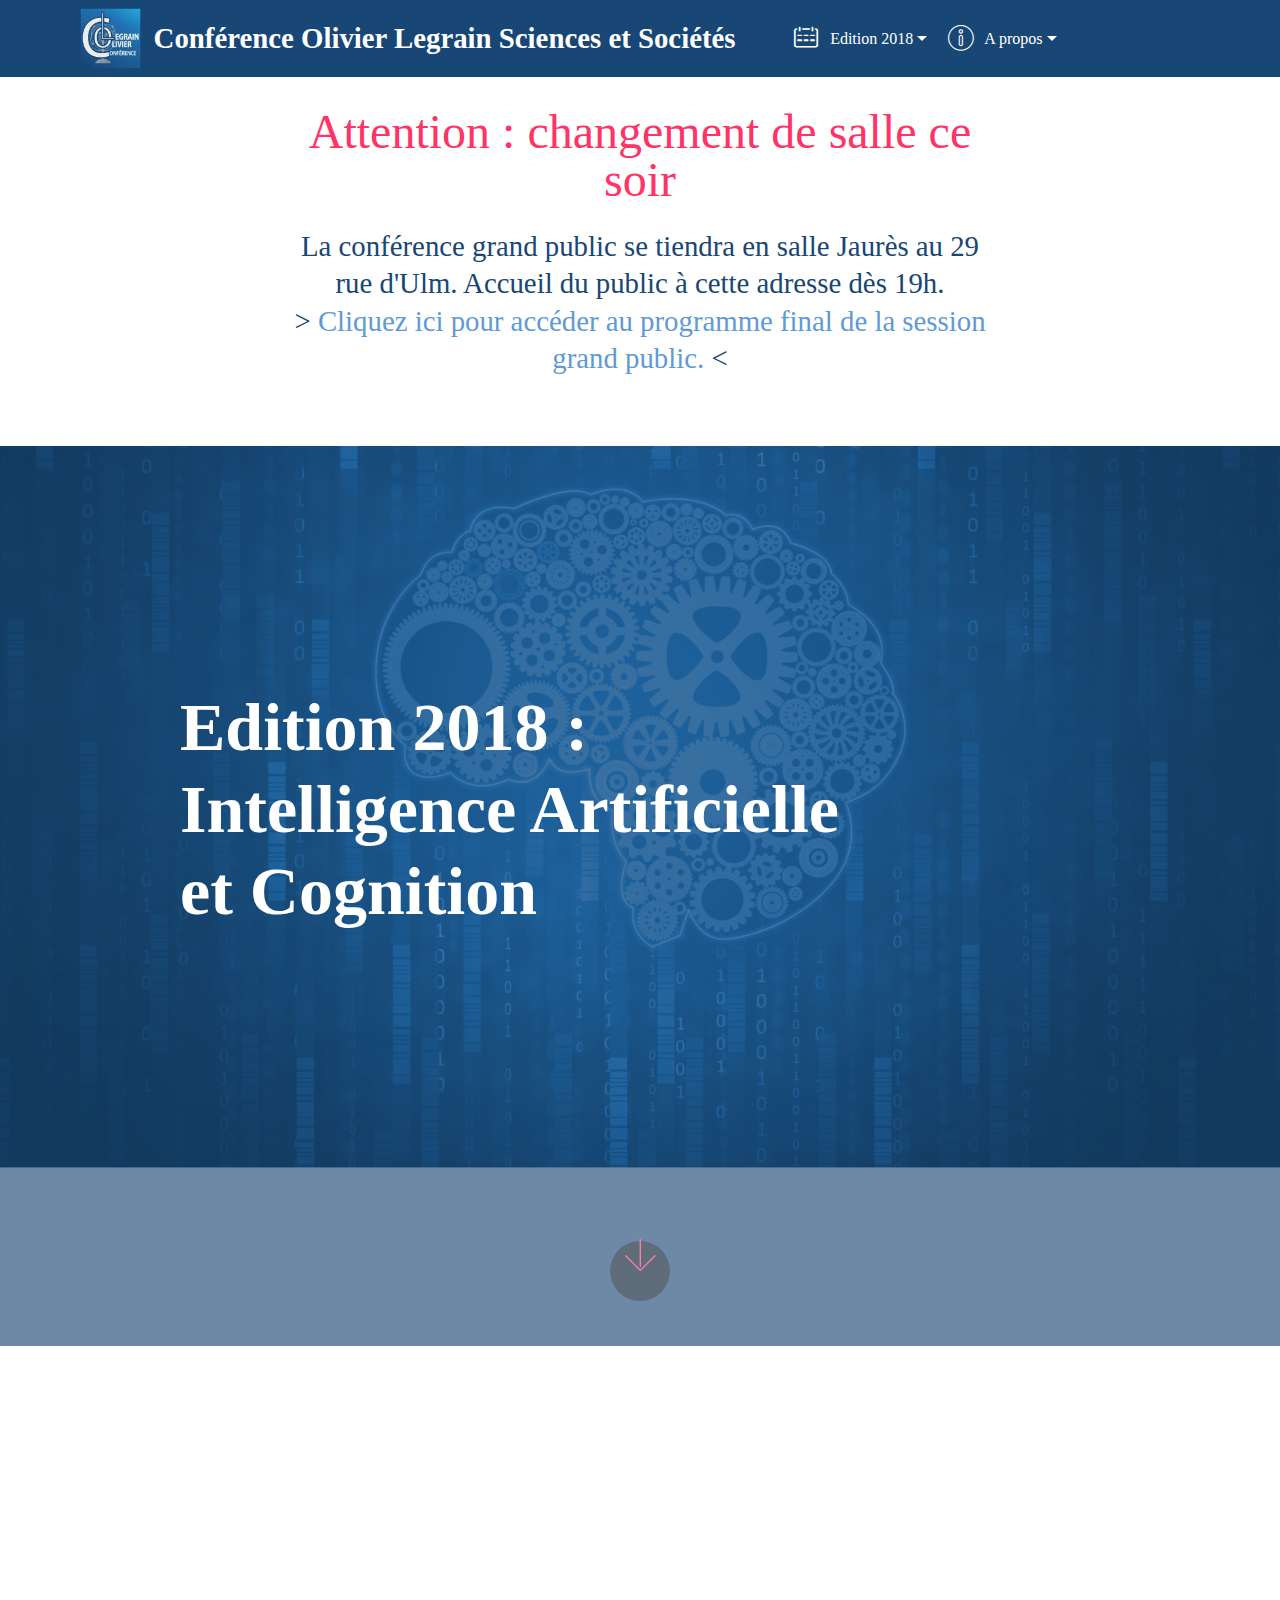
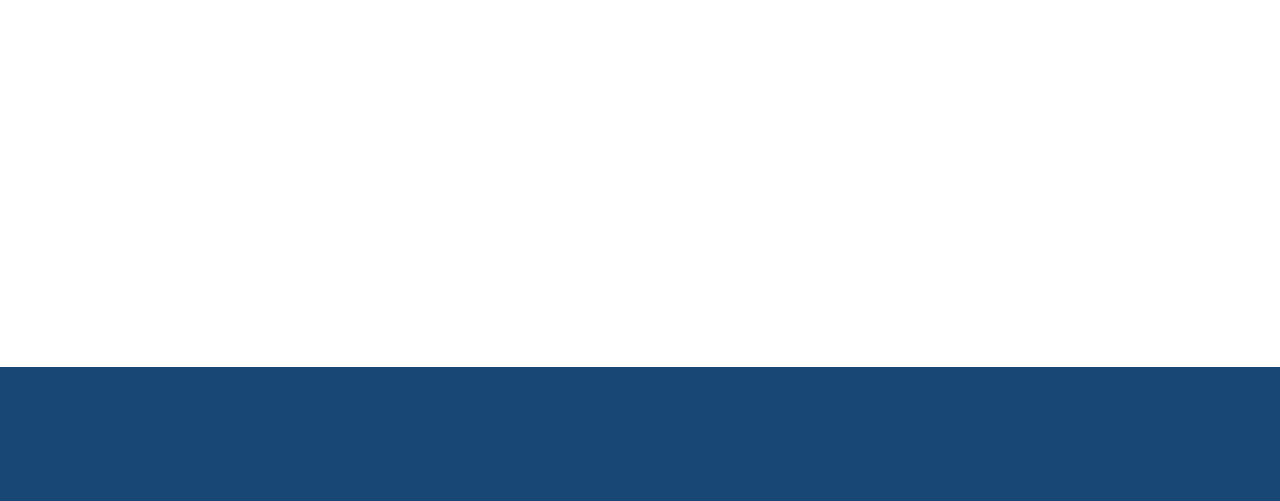
==== commit 6604ebc0: "major update and announcements" ====
--- a/index.html
+++ b/index.html
@@ -15,9 +15,9 @@
   <link rel="stylesheet" href="assets/bootstrap/css/bootstrap.min.css">
   <link rel="stylesheet" href="assets/bootstrap/css/bootstrap-grid.min.css">
   <link rel="stylesheet" href="assets/bootstrap/css/bootstrap-reboot.min.css">
+  <link rel="stylesheet" href="assets/animatecss/animate.min.css">
+  <link rel="stylesheet" href="assets/socicon/css/styles.css">
   <link rel="stylesheet" href="assets/dropdown/css/style.css">
-  <link rel="stylesheet" href="assets/socicon/css/styles.css">
-  <link rel="stylesheet" href="assets/animatecss/animate.min.css">
   <link rel="stylesheet" href="assets/theme/css/style.css">
   <link href="assets/fonts/style.css" rel="stylesheet">
   <link rel="stylesheet" href="assets/mobirise/css/mbr-additional.css" type="text/css">
@@ -88,7 +88,7 @@
         </div>
         <div class="collapse navbar-collapse" id="navbarSupportedContent">
             <ul class="navbar-nav nav-dropdown nav-right" data-app-modern-menu="true"><li class="nav-item dropdown open">
-                    <a class="nav-link link text-white dropdown-toggle display-4" href="https://mobirise.com" data-toggle="dropdown-submenu" aria-expanded="true"><span class="mbrib-calendar mbr-iconfont mbr-iconfont-btn"></span>Edition 2018</a><div class="dropdown-menu"><a class="text-white dropdown-item display-4" href="ia-et-cognition.html#content4-23" aria-expanded="false">Thème I.A. &amp; Cognition</a><a class="text-white dropdown-item display-4" href="ia-et-cognition.html#features3-2h" aria-expanded="false">Les 3 sessions en bref</a><a class="text-white dropdown-item display-4" href="ia-et-cognition.html#timeline2-27" aria-expanded="false">Programme Général</a><a class="text-white dropdown-item display-4" href="ia-et-cognition.html#info2-3h" aria-expanded="false">Comment s'inscrire?</a><div class="dropdown"><a class="text-white dropdown-item dropdown-toggle display-4" href="conference-grand-public.html#header2-2w" aria-expanded="false" data-toggle="dropdown-submenu">Session grand public</a><div class="dropdown-menu dropdown-submenu"><a class="text-white dropdown-item display-4" href="conference-grand-public.html" aria-expanded="false">Introduction</a><a class="text-white dropdown-item display-4" href="conference-grand-public.html#content4-32" aria-expanded="false">Présentation</a><a class="text-white dropdown-item display-4" href="conference-grand-public.html#testimonials4-57" aria-expanded="false">Intervenants</a><a class="text-white dropdown-item display-4" href="conference-grand-public.html#timeline2-1b" aria-expanded="false">Programme</a><a class="text-white dropdown-item display-4" href="conference-grand-public.html#info2-3a" aria-expanded="false">S'inscrire</a><a class="text-white dropdown-item display-4" href="conference-grand-public.html#map2-18" aria-expanded="false">Venir</a></div></div><div class="dropdown"><a class="text-white dropdown-item dropdown-toggle display-4" href="conference-industrielle.html#header2-2v" aria-expanded="false" data-toggle="dropdown-submenu">Session industrielle</a><div class="dropdown-menu dropdown-submenu"><a class="text-white dropdown-item display-4" href="conference-industrielle.html" aria-expanded="false">Introduction<br></a><a class="text-white dropdown-item display-4" href="conference-industrielle.html#info3-w" aria-expanded="false">Présentation<br></a><a class="text-white dropdown-item display-4" href="conference-industrielle.html#content4-1q" aria-expanded="false">Intervenants</a><a class="text-white dropdown-item display-4" href="conference-industrielle.html#timeline1-y" aria-expanded="false">Programme</a><a class="text-white dropdown-item display-4" href="conference-industrielle.html#info2-3g" aria-expanded="false">S'inscrire</a><a class="text-white dropdown-item display-4" href="conference-industrielle.html#content4-2u" aria-expanded="false">Venir</a></div></div><div class="dropdown open"><a class="text-white dropdown-item dropdown-toggle display-4" href="conference-scientifique.html#header2-2s" data-toggle="dropdown-submenu" aria-expanded="true">Session scientifique</a><div class="dropdown-menu dropdown-submenu"><a class="text-white dropdown-item display-4" href="conference-scientifique.html">Introduction</a><a class="text-white dropdown-item display-4" href="conference-scientifique.html#info3-o">Présentation</a><a class="text-white dropdown-item display-4" href="conference-scientifique.html#testimonials1-a">Conférenciers</a><a class="text-white dropdown-item display-4" href="conference-scientifique.html#timeline1-d">Programme</a><a class="text-white dropdown-item display-4" href="conference-scientifique.html#info2-s">S'inscrire</a><a class="text-white dropdown-item display-4" href="conference-scientifique.html#content4-2t">Venir</a></div></div></div>
+                    <a class="nav-link link text-white dropdown-toggle display-4" href="https://mobirise.com" data-toggle="dropdown-submenu" aria-expanded="true"><span class="mbrib-calendar mbr-iconfont mbr-iconfont-btn"></span>Edition 2018</a><div class="dropdown-menu"><a class="text-white dropdown-item display-4" href="ia-et-cognition.html#content4-23" aria-expanded="false">Thème I.A. &amp; Cognition</a><a class="text-white dropdown-item display-4" href="ia-et-cognition.html#features3-2h" aria-expanded="false">Les 3 sessions en bref</a><a class="text-white dropdown-item display-4" href="ia-et-cognition.html#timeline2-27" aria-expanded="false">Programme Général</a><a class="text-white dropdown-item display-4" href="ia-et-cognition.html#info2-3h" aria-expanded="false">Comment s'inscrire?</a><div class="dropdown"><a class="text-white dropdown-item dropdown-toggle display-4" href="conference-grand-public.html#header2-2w" aria-expanded="false" data-toggle="dropdown-submenu">Session grand public</a><div class="dropdown-menu dropdown-submenu"><a class="text-white dropdown-item display-4" href="conference-grand-public.html" aria-expanded="false">Introduction</a><a class="text-white dropdown-item display-4" href="conference-grand-public.html#content4-32" aria-expanded="false">Présentation</a><a class="text-white dropdown-item display-4" href="conference-grand-public.html#testimonials4-57" aria-expanded="false">Intervenants</a><a class="text-white dropdown-item display-4" href="conference-grand-public.html#timeline2-1b" aria-expanded="false">Programme</a><a class="text-white dropdown-item display-4" href="conference-grand-public.html#info2-3a" aria-expanded="false">S'inscrire</a><a class="text-white dropdown-item display-4" href="conference-grand-public.html#map2-18" aria-expanded="false">Venir</a></div></div><div class="dropdown"><a class="text-white dropdown-item dropdown-toggle display-4" href="conference-industrielle.html#header2-2v" aria-expanded="false" data-toggle="dropdown-submenu">Session industrielle</a><div class="dropdown-menu dropdown-submenu"><a class="text-white dropdown-item display-4" href="conference-industrielle.html" aria-expanded="false">Introduction<br></a><a class="text-white dropdown-item display-4" href="conference-industrielle.html#info3-w" aria-expanded="false">Présentation<br></a><a class="text-white dropdown-item display-4" href="conference-industrielle.html#content4-1q" aria-expanded="false">Intervenants</a><a class="text-white dropdown-item display-4" href="conference-industrielle.html#timeline1-y" aria-expanded="false">Programme</a><a class="text-white dropdown-item display-4" href="conference-industrielle.html#info2-3g" aria-expanded="false">S'inscrire</a><a class="text-white dropdown-item display-4" href="conference-industrielle.html#content4-2u" aria-expanded="false">Venir</a></div></div><div class="dropdown open"><a class="text-white dropdown-item dropdown-toggle display-4" href="conference-scientifique.html#header2-2s" data-toggle="dropdown-submenu" aria-expanded="true">Session scientifique</a><div class="dropdown-menu dropdown-submenu"><a class="text-white dropdown-item display-4" href="conference-scientifique.html">Introduction</a><a class="text-white dropdown-item display-4" href="conference-scientifique.html#info3-o">Présentation</a><a class="text-white dropdown-item display-4" href="conference-scientifique.html#testimonials1-5a">Conférenciers</a><a class="text-white dropdown-item display-4" href="conference-scientifique.html#timeline1-d">Programme</a><a class="text-white dropdown-item display-4" href="conference-scientifique.html#timeline1-d">Programme détaillé</a><a class="text-white dropdown-item display-4" href="conference-scientifique.html#info2-s">S'inscrire</a><a class="text-white dropdown-item display-4" href="conference-scientifique.html#content4-2t">Venir</a></div></div></div>
                 </li>
                 <li class="nav-item dropdown">
                     <a class="nav-link link text-white dropdown-toggle display-4" href="conference-grand-public.html#header2-2w" data-toggle="dropdown-submenu" aria-expanded="false"><span class="mbri-info mbr-iconfont mbr-iconfont-btn"></span>A propos</a><div class="dropdown-menu"><a class="text-white dropdown-item display-4" href="a-propos.html#content4-3l" aria-expanded="false">Conférences Olivier Legrain</a><a class="text-white dropdown-item display-4" href="a-propos.html#testimonials1-1w">Comité d'organisation</a><a class="text-white dropdown-item display-4" href="a-propos.html#content4-45">Partenaires</a></div>
@@ -98,7 +98,24 @@
     </nav>
 </section>
 
-<section class="engine"><a href="https://mobirise.me/v">html templates</a></section><section class="cid-qULwF2PMc2 mbr-fullscreen mbr-parallax-background" id="header2-35">
+<section class="engine"><a href="https://mobirise.me/q">free responsive web templates</a></section><section class="mbr-section content4 cid-qWVwN6Dbzb" id="content4-5t">
+
+    
+
+    <div class="container">
+        <div class="media-container-row">
+            <div class="title col-12 col-md-8">
+                <h2 class="align-center pb-3 mbr-fonts-style display-2">
+                    <br>Attention : changement de salle ce soir</h2>
+                <h3 class="mbr-section-subtitle align-center mbr-light mbr-fonts-style display-5">
+                    La conférence grand public se tiendra en salle Jaurès au 29 rue d'Ulm. Accueil du public à cette adresse dès 19h. &gt;&nbsp;<a href="conference-grand-public.html" class="text-warning">Cliquez ici pour accéder au programme final de la session grand public.</a>&nbsp;&lt;</h3>
+                
+            </div>
+        </div>
+    </div>
+</section>
+
+<section class="cid-qULwF2PMc2 mbr-fullscreen mbr-parallax-background" id="header2-35">
 
     
 
@@ -138,7 +155,7 @@
     </div>
 </section>
 
-<section class="cid-qWgw8vwsXb" id="image4-46">
+<section class="cid-qWVfISV7lM" id="image4-5n">
     <!-- Block parameters controls (Blue "Gear" panel) -->
     
     <!-- End block parameters -->
@@ -148,43 +165,40 @@
                     <a href="https://www.ens.fr/" target="_blank"><img src="assets/images/logo-ens-psl-297x105.jpg" alt="" title=""></a>
                     
                 </div>
-                <div class="img-item">
-                    <a href="https://cognition.ens.fr/" target="_blank"><img src="assets/images/ens-logodec-626x293.jpg" alt="" title=""></a>
-                    
-                </div>
-                <div class="img-item">
+   
+                <div class="img-item item">
                     <a href="https://cognition.ens.fr/fr/propos/labex-iec-presentation-639" target="_blank"><img src="assets/images/logoiecia1-459x176.png" alt="" title=""></a>
-                    
-                </div>
-            </div>
-         <div class="media-container-row" style="width: 80%;">
-                <div class="img-item item1" style="width: 82%;">
-                    <a href="http://fondation.ens.fr/" target="_blank"><img src="assets/images/siteon0-68b29-300x300.png" alt="" title=""></a>
                     
                 </div>
                 <div class="img-item">
                     <a href="https://franceisai.com/" target="_blank"><img src="assets/images/france-is-ai-logo-startup-404x120.png" alt="" title=""></a>
                     
                 </div>
+            </div>
+         <div class="media-container-row" style="width: 80%;">
+                
                 <div class="img-item">
                     <a href="http://www.institut-cognition.com/" target="_blank"><img src="assets/images/ic-logo-gris-404x404.jpg" alt="" title=""></a>
                     
                 </div>
+             <div class="img-item">
+                    <a href="http://recast.ai/"><img src="assets/images/recast-ai-logo-transparent-404x404.png" alt="" title=""></a>
+                    
+                </div>
+             <div class="img-item">
+                    <a href="https://www.meetup.com/Artificial-Intelligence-Meetup-Paris/" target="_blank"><img src="assets/images/600-456016026-404x404.jpg" alt="" title=""></a>
+                    
+                </div>
+             <div class="img-item item1" style="width: 82%;">
+                    <a href="http://coginnov.org/" target="_blank"><img src="assets/images/logo-fb-rvb-336x336.jpg" alt="" title=""></a>
+                    
+                </div>
             </div>
          <div class="media-container-row" style="width: 80%;">
-                <div class="img-item item1" style="width: 82%;">
-                    <a href="http://coginnov.org/" target="_blank"><img src="assets/images/logo-fb-rvb-336x336.jpg" alt="" title=""></a>
-                    
-                </div>
-                <div class="img-item">
-                    <a href="http://recast.ai/"><img src="assets/images/recast-ai-logo-transparent-404x404.png" alt="" title=""></a>
-                    
-                </div>
-                <div class="img-item">
-                    <a href="https://www.meetup.com/Artificial-Intelligence-Meetup-Paris/" target="_blank"><img src="assets/images/600-456016026-404x404.jpg" alt="" title=""></a>
-                    
-                </div>
-             <div class="img-item">
+                
+                
+                
+             <div class="img-item-1">
                     <a href="https://theconversation.com" target="_blank"><img src="assets/images/the-conversation.svg" alt="" title=""></a>
                     
                 </div>
@@ -213,6 +227,10 @@
                         <a href="https://www.facebook.com/LegrainConference2018/" target="_blank">
                             <span class="mbr-iconfont mbr-iconfont-social socicon-facebook socicon" style="color: rgb(236, 237, 239);"></span>
                         </a>
+                    </div><div class="soc-item">
+                        <a href="https://twitter.com/Legrain_ENS" target="_blank">
+                            <span class="mbr-iconfont mbr-iconfont-social socicon-twitter socicon" style="color: rgb(236, 237, 239);"></span>
+                        </a>
                     </div></div>
             </div>
             <div class="row row-copirayt">
@@ -230,10 +248,10 @@
   <script src="assets/tether/tether.min.js"></script>
   <script src="assets/bootstrap/js/bootstrap.min.js"></script>
   <script src="assets/dropdown/js/script.min.js"></script>
-  <script src="assets/viewportchecker/jquery.viewportchecker.js"></script>
+  <script src="assets/touchswipe/jquery.touch-swipe.min.js"></script>
   <script src="assets/parallax/jarallax.min.js"></script>
   <script src="assets/smoothscroll/smooth-scroll.js"></script>
-  <script src="assets/touchswipe/jquery.touch-swipe.min.js"></script>
+  <script src="assets/viewportchecker/jquery.viewportchecker.js"></script>
   <script src="assets/theme/js/script.js"></script>
   
   
--- a/assets/mobirise/css/mbr-additional.css
+++ b/assets/mobirise/css/mbr-additional.css
@@ -1366,6 +1366,17 @@
 .dropup .dropdown-toggle::after {
   display: none;
 }
+.cid-qWVwN6Dbzb {
+  padding-top: 60px;
+  padding-bottom: 60px;
+  background-color: #ffffff;
+}
+.cid-qWVwN6Dbzb .mbr-section-subtitle {
+  color: #184675;
+}
+.cid-qWVwN6Dbzb H2 {
+  color: #ff3366;
+}
 .cid-qUctfBiqPe .navbar {
   padding: .5rem 0;
   background: #184675;
@@ -1785,19 +1796,20 @@
 .cid-qWgwaha6CT H2 {
   color: #2174b5;
 }
-.cid-qWgw8vwsXb {
+.cid-qWVfISV7lM {
   padding-top: 45px;
   padding-bottom: 45px;
   background: #ffffff;
 }
-.cid-qWgw8vwsXb .images-container.container-fluid {
+.cid-qWVfISV7lM .images-container.container-fluid {
   padding: 0;
 }
-.cid-qWgw8vwsXb .media-container-row {
+.cid-qWVfISV7lM .media-container-row {
   margin: 0 auto;
+  margin-bottom: 2rem;
   align-items: stretch;
 }
-.cid-qWgw8vwsXb .media-container-row .img-item {
+.cid-qWVfISV7lM .media-container-row .img-item {
   display: flex;
   flex-direction: column;
   justify-content: center;
@@ -1807,29 +1819,29 @@
   padding-left: 2rem;
   padding-right: 2rem;
   padding-bottom: 0;
-  padding-top: 0;
-}
-.cid-qWgw8vwsXb .media-container-row .img-item img {
+  padding-top: 2px;
+}
+.cid-qWVfISV7lM .media-container-row .img-item img {
   width: 100%;
   min-height: 1px;
 }
-.cid-qWgw8vwsXb .media-container-row .img-item .img-caption {
+.cid-qWVfISV7lM .media-container-row .img-item .img-caption {
   background: #ffffff;
   z-index: 2;
   padding: 1rem 1rem;
   word-break: break-word;
 }
-.cid-qWgw8vwsXb .media-container-row .img-item .img-caption p {
+.cid-qWVfISV7lM .media-container-row .img-item .img-caption p {
   margin-bottom: 0;
 }
-.cid-qWgw8vwsXb .media-container-row .img-item.item1 {
+.cid-qWVfISV7lM .media-container-row .img-item.item1 {
   padding: 0 2rem 0 0;
 }
 @media (max-width: 992px) {
-  .cid-qWgw8vwsXb .img-item {
+  .cid-qWVfISV7lM .img-item {
     width: 100% !important;
   }
-  .cid-qWgw8vwsXb .img-item.item1 {
+  .cid-qWVfISV7lM .img-item.item1 {
     width: 100%;
     flex-basis: initial !important;
     padding: 0 0 2rem 0 !important;
@@ -1946,38 +1958,38 @@
 .cid-qUec7wtqLW .mbr-section-btn B {
   color: #184675;
 }
-.cid-qUcxhQdYXC {
+.cid-qWOhsrMT8V {
   padding-top: 105px;
   padding-bottom: 0px;
   background-color: #ffffff;
 }
-.cid-qUcxhQdYXC .mbr-section-subtitle {
+.cid-qWOhsrMT8V .mbr-section-subtitle {
   color: #767676;
 }
-.cid-qUcxhQdYXC .media-container-row {
+.cid-qWOhsrMT8V .media-container-row {
   -webkit-flex-wrap: wrap;
   -ms-flex-wrap: wrap;
   flex-wrap: wrap;
 }
-.cid-qUcxhQdYXC .mbr-text {
+.cid-qWOhsrMT8V .mbr-text {
   color: #767676;
 }
-.cid-qUcxhQdYXC .mbr-author-desc {
+.cid-qWOhsrMT8V .mbr-author-desc {
   display: block;
   color: #2174b5;
 }
-.cid-qUcxhQdYXC .mbr-author-name {
+.cid-qWOhsrMT8V .mbr-author-name {
   color: #184675;
 }
-.cid-qUcxhQdYXC .mbr-testimonial .panel-item {
+.cid-qWOhsrMT8V .mbr-testimonial .panel-item {
   background-color: #ffffff;
 }
-.cid-qUcxhQdYXC .mbr-testimonial .card-block {
+.cid-qWOhsrMT8V .mbr-testimonial .card-block {
   -webkit-flex-grow: 0;
   flex-grow: 0;
   padding: 2.4rem 2.4rem 0 2.4rem;
 }
-.cid-qUcxhQdYXC .mbr-testimonial .card-block .testimonial-photo {
+.cid-qWOhsrMT8V .mbr-testimonial .card-block .testimonial-photo {
   display: inline-block;
   width: 120px;
   height: 120px;
@@ -1985,12 +1997,12 @@
   overflow: hidden;
   border-radius: 50%;
 }
-.cid-qUcxhQdYXC .mbr-testimonial .card-block .testimonial-photo img {
+.cid-qWOhsrMT8V .mbr-testimonial .card-block .testimonial-photo img {
   width: 100%;
   min-width: 100%;
   min-height: 100%;
 }
-.cid-qUcxhQdYXC .mbr-testimonial .card-footer {
+.cid-qWOhsrMT8V .mbr-testimonial .card-footer {
   padding-bottom: 2.4rem;
   border-top: 0;
   padding-top: 1rem;
@@ -1999,12 +2011,12 @@
   background: none;
 }
 @media (max-width: 300px) {
-  .cid-qUcxhQdYXC .testimonial-photo {
+  .cid-qWOhsrMT8V .testimonial-photo {
     width: 100% !important;
     height: auto !important;
   }
 }
-.cid-qUcxhQdYXC H2 {
+.cid-qWOhsrMT8V H2 {
   color: #2174b5;
 }
 .cid-qUmWrvDqZx {
@@ -2191,6 +2203,102 @@
 .cid-qUcyKmURHv .mbr-timeline-date B {
   color: #ffffff;
 }
+.cid-qWOhEqxgT5 {
+  padding-top: 60px;
+  padding-bottom: 60px;
+  background-color: #f9f9f9;
+  position: relative;
+  font-family: 'Calibri';
+}
+.cid-qWOhEqxgT5 .card {
+  border-radius: 0px;
+  margin-top: 2px;
+}
+.cid-qWOhEqxgT5 .card .card-abstract {
+  padding: 3px;
+  border-radius: 5px;
+  border: 3px solid #2174b5;
+}
+.cid-qWOhEqxgT5 .card .card-header {
+  padding: 0px;
+  margin: 0px;
+  border: 0px;
+  background-color: #FFFFFF;
+}
+.cid-qWOhEqxgT5 .card .card-header a.panel-title {
+  margin-bottom: 0;
+  font-style: normal;
+  font-weight: 500;
+  display: block;
+  text-decoration: none !important;
+  line-height: normal;
+}
+.cid-qWOhEqxgT5 .card .card-header a.panel-title:focus {
+  text-decoration: none !important;
+}
+.cid-qWOhEqxgT5 .card .card-header a.panel-title h4 {
+  padding: 0px;
+  margin: 0;
+}
+.cid-qWOhEqxgT5 .card .card-header a.panel-title h4 .sign {
+  padding-right: 1rem;
+}
+.cid-qWOhEqxgT5 .card .card-header a.panel-title b {
+  font-color: #2174b5;
+}
+.cid-qWOhEqxgT5 .card .card-header:hover {
+  margin-left: 5px;
+}
+.cid-qWOhEqxgT5 .card .panel-body {
+  padding: 4px;
+}
+.cid-qWOhEqxgT5 .panel-text {
+  color: #2174b5;
+}
+.cid-qWOhEqxgT5 .panel-text i {
+  color: #184675;
+}
+.cid-qWOhEqxgT5 .olg {
+  margin-top: 0;
+  word-wrap: break-word;
+}
+.cid-qWOhEqxgT5 .olg .olg-theme {
+  color: #c55383;
+  font-size: 1.8rem;
+  font-weight: 700;
+  text-align: right;
+  padding-bottom: 0;
+  margin-bottom: 1rem;
+}
+.cid-qWOhEqxgT5 .olg .olg-jour {
+  color: #184675;
+  font-size: 1.6rem;
+  font-weight: 700;
+  text-align: right;
+  padding-bottom: 0;
+  margin-bottom: 1rem;
+}
+.cid-qWOhEqxgT5 .olg .olg-conf {
+  color: #2174b5;
+  font-size: 1.2rem;
+  font-weight: 700;
+  text-align: left;
+}
+.cid-qWOhEqxgT5 .olg .olg-conf-titre {
+  color: #073b4c;
+  font-size: 1.2rem;
+  font-weight: 700;
+  text-align: left;
+}
+.cid-qWOhEqxgT5 H2 {
+  color: #2174b5;
+}
+.cid-qWOhEqxgT5 H4 {
+  color: #073b4c;
+}
+.cid-qWOhEqxgT5 B {
+  color: #2174b5;
+}
 .cid-qUeknJj8Ak {
   padding-top: 90px;
   padding-bottom: 90px;
@@ -2271,19 +2379,20 @@
 .cid-qWgxAm7DV5 H2 {
   color: #2174b5;
 }
-.cid-qWgxBWbIhj {
+.cid-qWVbfAXy6l {
   padding-top: 45px;
   padding-bottom: 45px;
   background: #ffffff;
 }
-.cid-qWgxBWbIhj .images-container.container-fluid {
+.cid-qWVbfAXy6l .images-container.container-fluid {
   padding: 0;
 }
-.cid-qWgxBWbIhj .media-container-row {
+.cid-qWVbfAXy6l .media-container-row {
   margin: 0 auto;
+  margin-bottom: 2rem;
   align-items: stretch;
 }
-.cid-qWgxBWbIhj .media-container-row .img-item {
+.cid-qWVbfAXy6l .media-container-row .img-item {
   display: flex;
   flex-direction: column;
   justify-content: center;
@@ -2293,53 +2402,53 @@
   padding-left: 2rem;
   padding-right: 2rem;
   padding-bottom: 0;
-  padding-top: 0;
-}
-.cid-qWgxBWbIhj .media-container-row .img-item img {
+  padding-top: 2px;
+}
+.cid-qWVbfAXy6l .media-container-row .img-item img {
   width: 100%;
   min-height: 1px;
 }
-.cid-qWgxBWbIhj .media-container-row .img-item .img-caption {
+.cid-qWVbfAXy6l .media-container-row .img-item .img-caption {
   background: #ffffff;
   z-index: 2;
   padding: 1rem 1rem;
   word-break: break-word;
 }
-.cid-qWgxBWbIhj .media-container-row .img-item .img-caption p {
+.cid-qWVbfAXy6l .media-container-row .img-item .img-caption p {
   margin-bottom: 0;
 }
-.cid-qWgxBWbIhj .media-container-row .img-item.item1 {
+.cid-qWVbfAXy6l .media-container-row .img-item.item1 {
   padding: 0 2rem 0 0;
 }
 @media (max-width: 992px) {
-  .cid-qWgxBWbIhj .img-item {
+  .cid-qWVbfAXy6l .img-item {
     width: 100% !important;
   }
-  .cid-qWgxBWbIhj .img-item.item1 {
+  .cid-qWVbfAXy6l .img-item.item1 {
     width: 100%;
     flex-basis: initial !important;
     padding: 0 0 2rem 0 !important;
   }
 }
-.cid-qWhsZFrg3b {
+.cid-qWVfqvFnch {
   padding-top: 30px;
   padding-bottom: 30px;
   background-color: #184675;
 }
-.cid-qWhsZFrg3b .row-links {
+.cid-qWVfqvFnch .row-links {
   width: 100%;
   justify-content: center;
 }
-.cid-qWhsZFrg3b .social-row {
+.cid-qWVfqvFnch .social-row {
   width: 100%;
   justify-content: center;
 }
-.cid-qWhsZFrg3b .media-container-row {
+.cid-qWVfqvFnch .media-container-row {
   flex-direction: column;
   justify-content: center;
   align-items: center;
 }
-.cid-qWhsZFrg3b .media-container-row .foot-menu {
+.cid-qWVfqvFnch .media-container-row .foot-menu {
   list-style: none;
   display: flex;
   justify-content: center;
@@ -2347,13 +2456,13 @@
   padding: 0;
   margin-bottom: 0;
 }
-.cid-qWhsZFrg3b .media-container-row .foot-menu li {
+.cid-qWVfqvFnch .media-container-row .foot-menu li {
   padding: 0 1rem 1rem 1rem;
 }
-.cid-qWhsZFrg3b .media-container-row .foot-menu li p {
+.cid-qWVfqvFnch .media-container-row .foot-menu li p {
   margin: 0;
 }
-.cid-qWhsZFrg3b .media-container-row .social-list {
+.cid-qWVfqvFnch .media-container-row .social-list {
   padding-left: 0;
   margin-bottom: 0;
   list-style: none;
@@ -2362,39 +2471,39 @@
   justify-content: flex-end;
   -webkit-justify-content: flex-end;
 }
-.cid-qWhsZFrg3b .media-container-row .social-list .mbr-iconfont-social {
+.cid-qWVfqvFnch .media-container-row .social-list .mbr-iconfont-social {
   font-size: 1.5rem;
   color: #ffffff;
 }
-.cid-qWhsZFrg3b .media-container-row .social-list .soc-item {
+.cid-qWVfqvFnch .media-container-row .social-list .soc-item {
   margin: 0 .5rem;
 }
-.cid-qWhsZFrg3b .media-container-row .social-list a {
+.cid-qWVfqvFnch .media-container-row .social-list a {
   margin: 0;
   opacity: .5;
   -webkit-transition: .2s linear;
   transition: .2s linear;
 }
-.cid-qWhsZFrg3b .media-container-row .social-list a:hover {
+.cid-qWVfqvFnch .media-container-row .social-list a:hover {
   opacity: 1;
 }
 @media (max-width: 767px) {
-  .cid-qWhsZFrg3b .media-container-row .social-list {
+  .cid-qWVfqvFnch .media-container-row .social-list {
     justify-content: center;
     -webkit-justify-content: center;
   }
 }
-.cid-qWhsZFrg3b .media-container-row .row-copirayt {
+.cid-qWVfqvFnch .media-container-row .row-copirayt {
   word-break: break-word;
   width: 100%;
 }
-.cid-qWhsZFrg3b .media-container-row .row-copirayt p {
-  width: 100%;
-}
-.cid-qWhsZFrg3b .media-container-row .mbr-text B {
+.cid-qWVfqvFnch .media-container-row .row-copirayt p {
+  width: 100%;
+}
+.cid-qWVfqvFnch .media-container-row .mbr-text B {
   color: #ff7f9f;
 }
-.cid-qWhsZFrg3b .media-container-row .mbr-text {
+.cid-qWVfqvFnch .media-container-row .mbr-text {
   color: #ff7f9f;
 }
 .cid-qVjMUgqLwC .navbar {
@@ -3079,19 +3188,20 @@
 .cid-qWgxoKeeKX H2 {
   color: #2174b5;
 }
-.cid-qWgxrSdPKQ {
+.cid-qWVc2dvPus {
   padding-top: 45px;
   padding-bottom: 45px;
   background: #ffffff;
 }
-.cid-qWgxrSdPKQ .images-container.container-fluid {
+.cid-qWVc2dvPus .images-container.container-fluid {
   padding: 0;
 }
-.cid-qWgxrSdPKQ .media-container-row {
+.cid-qWVc2dvPus .media-container-row {
   margin: 0 auto;
+  margin-bottom: 2rem;
   align-items: stretch;
 }
-.cid-qWgxrSdPKQ .media-container-row .img-item {
+.cid-qWVc2dvPus .media-container-row .img-item {
   display: flex;
   flex-direction: column;
   justify-content: center;
@@ -3101,53 +3211,53 @@
   padding-left: 2rem;
   padding-right: 2rem;
   padding-bottom: 0;
-  padding-top: 0;
-}
-.cid-qWgxrSdPKQ .media-container-row .img-item img {
+  padding-top: 2px;
+}
+.cid-qWVc2dvPus .media-container-row .img-item img {
   width: 100%;
   min-height: 1px;
 }
-.cid-qWgxrSdPKQ .media-container-row .img-item .img-caption {
+.cid-qWVc2dvPus .media-container-row .img-item .img-caption {
   background: #ffffff;
   z-index: 2;
   padding: 1rem 1rem;
   word-break: break-word;
 }
-.cid-qWgxrSdPKQ .media-container-row .img-item .img-caption p {
+.cid-qWVc2dvPus .media-container-row .img-item .img-caption p {
   margin-bottom: 0;
 }
-.cid-qWgxrSdPKQ .media-container-row .img-item.item1 {
+.cid-qWVc2dvPus .media-container-row .img-item.item1 {
   padding: 0 2rem 0 0;
 }
 @media (max-width: 992px) {
-  .cid-qWgxrSdPKQ .img-item {
+  .cid-qWVc2dvPus .img-item {
     width: 100% !important;
   }
-  .cid-qWgxrSdPKQ .img-item.item1 {
+  .cid-qWVc2dvPus .img-item.item1 {
     width: 100%;
     flex-basis: initial !important;
     padding: 0 0 2rem 0 !important;
   }
 }
-.cid-qWhsUiyQZp {
+.cid-qWVfweaymY {
   padding-top: 30px;
   padding-bottom: 30px;
   background-color: #184675;
 }
-.cid-qWhsUiyQZp .row-links {
+.cid-qWVfweaymY .row-links {
   width: 100%;
   justify-content: center;
 }
-.cid-qWhsUiyQZp .social-row {
+.cid-qWVfweaymY .social-row {
   width: 100%;
   justify-content: center;
 }
-.cid-qWhsUiyQZp .media-container-row {
+.cid-qWVfweaymY .media-container-row {
   flex-direction: column;
   justify-content: center;
   align-items: center;
 }
-.cid-qWhsUiyQZp .media-container-row .foot-menu {
+.cid-qWVfweaymY .media-container-row .foot-menu {
   list-style: none;
   display: flex;
   justify-content: center;
@@ -3155,13 +3265,13 @@
   padding: 0;
   margin-bottom: 0;
 }
-.cid-qWhsUiyQZp .media-container-row .foot-menu li {
+.cid-qWVfweaymY .media-container-row .foot-menu li {
   padding: 0 1rem 1rem 1rem;
 }
-.cid-qWhsUiyQZp .media-container-row .foot-menu li p {
+.cid-qWVfweaymY .media-container-row .foot-menu li p {
   margin: 0;
 }
-.cid-qWhsUiyQZp .media-container-row .social-list {
+.cid-qWVfweaymY .media-container-row .social-list {
   padding-left: 0;
   margin-bottom: 0;
   list-style: none;
@@ -3170,39 +3280,39 @@
   justify-content: flex-end;
   -webkit-justify-content: flex-end;
 }
-.cid-qWhsUiyQZp .media-container-row .social-list .mbr-iconfont-social {
+.cid-qWVfweaymY .media-container-row .social-list .mbr-iconfont-social {
   font-size: 1.5rem;
   color: #ffffff;
 }
-.cid-qWhsUiyQZp .media-container-row .social-list .soc-item {
+.cid-qWVfweaymY .media-container-row .social-list .soc-item {
   margin: 0 .5rem;
 }
-.cid-qWhsUiyQZp .media-container-row .social-list a {
+.cid-qWVfweaymY .media-container-row .social-list a {
   margin: 0;
   opacity: .5;
   -webkit-transition: .2s linear;
   transition: .2s linear;
 }
-.cid-qWhsUiyQZp .media-container-row .social-list a:hover {
+.cid-qWVfweaymY .media-container-row .social-list a:hover {
   opacity: 1;
 }
 @media (max-width: 767px) {
-  .cid-qWhsUiyQZp .media-container-row .social-list {
+  .cid-qWVfweaymY .media-container-row .social-list {
     justify-content: center;
     -webkit-justify-content: center;
   }
 }
-.cid-qWhsUiyQZp .media-container-row .row-copirayt {
+.cid-qWVfweaymY .media-container-row .row-copirayt {
   word-break: break-word;
   width: 100%;
 }
-.cid-qWhsUiyQZp .media-container-row .row-copirayt p {
-  width: 100%;
-}
-.cid-qWhsUiyQZp .media-container-row .mbr-text B {
+.cid-qWVfweaymY .media-container-row .row-copirayt p {
+  width: 100%;
+}
+.cid-qWVfweaymY .media-container-row .mbr-text B {
   color: #ff7f9f;
 }
-.cid-qWhsUiyQZp .media-container-row .mbr-text {
+.cid-qWVfweaymY .media-container-row .mbr-text {
   color: #ff7f9f;
 }
 .cid-qVjQK19wvm .navbar {
@@ -3932,19 +4042,20 @@
 .cid-qWgxeLQADV H2 {
   color: #2174b5;
 }
-.cid-qWgxgQfb8g {
+.cid-qWVaJeulVg {
   padding-top: 45px;
   padding-bottom: 45px;
   background: #ffffff;
 }
-.cid-qWgxgQfb8g .images-container.container-fluid {
+.cid-qWVaJeulVg .images-container.container-fluid {
   padding: 0;
 }
-.cid-qWgxgQfb8g .media-container-row {
+.cid-qWVaJeulVg .media-container-row {
   margin: 0 auto;
+  margin-bottom: 2rem;
   align-items: stretch;
 }
-.cid-qWgxgQfb8g .media-container-row .img-item {
+.cid-qWVaJeulVg .media-container-row .img-item {
   display: flex;
   flex-direction: column;
   justify-content: center;
@@ -3954,53 +4065,53 @@
   padding-left: 2rem;
   padding-right: 2rem;
   padding-bottom: 0;
-  padding-top: 0;
-}
-.cid-qWgxgQfb8g .media-container-row .img-item img {
+  padding-top: 2px;
+}
+.cid-qWVaJeulVg .media-container-row .img-item img {
   width: 100%;
   min-height: 1px;
 }
-.cid-qWgxgQfb8g .media-container-row .img-item .img-caption {
+.cid-qWVaJeulVg .media-container-row .img-item .img-caption {
   background: #ffffff;
   z-index: 2;
   padding: 1rem 1rem;
   word-break: break-word;
 }
-.cid-qWgxgQfb8g .media-container-row .img-item .img-caption p {
+.cid-qWVaJeulVg .media-container-row .img-item .img-caption p {
   margin-bottom: 0;
 }
-.cid-qWgxgQfb8g .media-container-row .img-item.item1 {
+.cid-qWVaJeulVg .media-container-row .img-item.item1 {
   padding: 0 2rem 0 0;
 }
 @media (max-width: 992px) {
-  .cid-qWgxgQfb8g .img-item {
+  .cid-qWVaJeulVg .img-item {
     width: 100% !important;
   }
-  .cid-qWgxgQfb8g .img-item.item1 {
+  .cid-qWVaJeulVg .img-item.item1 {
     width: 100%;
     flex-basis: initial !important;
     padding: 0 0 2rem 0 !important;
   }
 }
-.cid-qWhsOSJiG6 {
+.cid-qWVfAUL8Ew {
   padding-top: 30px;
   padding-bottom: 30px;
   background-color: #184675;
 }
-.cid-qWhsOSJiG6 .row-links {
+.cid-qWVfAUL8Ew .row-links {
   width: 100%;
   justify-content: center;
 }
-.cid-qWhsOSJiG6 .social-row {
+.cid-qWVfAUL8Ew .social-row {
   width: 100%;
   justify-content: center;
 }
-.cid-qWhsOSJiG6 .media-container-row {
+.cid-qWVfAUL8Ew .media-container-row {
   flex-direction: column;
   justify-content: center;
   align-items: center;
 }
-.cid-qWhsOSJiG6 .media-container-row .foot-menu {
+.cid-qWVfAUL8Ew .media-container-row .foot-menu {
   list-style: none;
   display: flex;
   justify-content: center;
@@ -4008,13 +4119,13 @@
   padding: 0;
   margin-bottom: 0;
 }
-.cid-qWhsOSJiG6 .media-container-row .foot-menu li {
+.cid-qWVfAUL8Ew .media-container-row .foot-menu li {
   padding: 0 1rem 1rem 1rem;
 }
-.cid-qWhsOSJiG6 .media-container-row .foot-menu li p {
+.cid-qWVfAUL8Ew .media-container-row .foot-menu li p {
   margin: 0;
 }
-.cid-qWhsOSJiG6 .media-container-row .social-list {
+.cid-qWVfAUL8Ew .media-container-row .social-list {
   padding-left: 0;
   margin-bottom: 0;
   list-style: none;
@@ -4023,39 +4134,39 @@
   justify-content: flex-end;
   -webkit-justify-content: flex-end;
 }
-.cid-qWhsOSJiG6 .media-container-row .social-list .mbr-iconfont-social {
+.cid-qWVfAUL8Ew .media-container-row .social-list .mbr-iconfont-social {
   font-size: 1.5rem;
   color: #ffffff;
 }
-.cid-qWhsOSJiG6 .media-container-row .social-list .soc-item {
+.cid-qWVfAUL8Ew .media-container-row .social-list .soc-item {
   margin: 0 .5rem;
 }
-.cid-qWhsOSJiG6 .media-container-row .social-list a {
+.cid-qWVfAUL8Ew .media-container-row .social-list a {
   margin: 0;
   opacity: .5;
   -webkit-transition: .2s linear;
   transition: .2s linear;
 }
-.cid-qWhsOSJiG6 .media-container-row .social-list a:hover {
+.cid-qWVfAUL8Ew .media-container-row .social-list a:hover {
   opacity: 1;
 }
 @media (max-width: 767px) {
-  .cid-qWhsOSJiG6 .media-container-row .social-list {
+  .cid-qWVfAUL8Ew .media-container-row .social-list {
     justify-content: center;
     -webkit-justify-content: center;
   }
 }
-.cid-qWhsOSJiG6 .media-container-row .row-copirayt {
+.cid-qWVfAUL8Ew .media-container-row .row-copirayt {
   word-break: break-word;
   width: 100%;
 }
-.cid-qWhsOSJiG6 .media-container-row .row-copirayt p {
-  width: 100%;
-}
-.cid-qWhsOSJiG6 .media-container-row .mbr-text B {
+.cid-qWVfAUL8Ew .media-container-row .row-copirayt p {
+  width: 100%;
+}
+.cid-qWVfAUL8Ew .media-container-row .mbr-text B {
   color: #ff7f9f;
 }
-.cid-qWhsOSJiG6 .media-container-row .mbr-text {
+.cid-qWVfAUL8Ew .media-container-row .mbr-text {
   color: #ff7f9f;
 }
 .cid-qVjQS2ZGoP .navbar {
@@ -4960,19 +5071,20 @@
 .cid-qWg5tP3A90 H2 {
   color: #2174b5;
 }
-.cid-qWfX4IheSV {
+.cid-qWVeLLHaqQ {
   padding-top: 45px;
   padding-bottom: 45px;
   background: #ffffff;
 }
-.cid-qWfX4IheSV .images-container.container-fluid {
+.cid-qWVeLLHaqQ .images-container.container-fluid {
   padding: 0;
 }
-.cid-qWfX4IheSV .media-container-row {
+.cid-qWVeLLHaqQ .media-container-row {
   margin: 0 auto;
+  margin-bottom: 2rem;
   align-items: stretch;
 }
-.cid-qWfX4IheSV .media-container-row .img-item {
+.cid-qWVeLLHaqQ .media-container-row .img-item {
   display: flex;
   flex-direction: column;
   justify-content: center;
@@ -4982,53 +5094,53 @@
   padding-left: 2rem;
   padding-right: 2rem;
   padding-bottom: 0;
-  padding-top: 0;
-}
-.cid-qWfX4IheSV .media-container-row .img-item img {
+  padding-top: 2px;
+}
+.cid-qWVeLLHaqQ .media-container-row .img-item img {
   width: 100%;
   min-height: 1px;
 }
-.cid-qWfX4IheSV .media-container-row .img-item .img-caption {
+.cid-qWVeLLHaqQ .media-container-row .img-item .img-caption {
   background: #ffffff;
   z-index: 2;
   padding: 1rem 1rem;
   word-break: break-word;
 }
-.cid-qWfX4IheSV .media-container-row .img-item .img-caption p {
+.cid-qWVeLLHaqQ .media-container-row .img-item .img-caption p {
   margin-bottom: 0;
 }
-.cid-qWfX4IheSV .media-container-row .img-item.item1 {
+.cid-qWVeLLHaqQ .media-container-row .img-item.item1 {
   padding: 0 2rem 0 0;
 }
 @media (max-width: 992px) {
-  .cid-qWfX4IheSV .img-item {
+  .cid-qWVeLLHaqQ .img-item {
     width: 100% !important;
   }
-  .cid-qWfX4IheSV .img-item.item1 {
+  .cid-qWVeLLHaqQ .img-item.item1 {
     width: 100%;
     flex-basis: initial !important;
     padding: 0 0 2rem 0 !important;
   }
 }
-.cid-qWhtFBkJYJ {
+.cid-qWVfkfubad {
   padding-top: 30px;
   padding-bottom: 30px;
   background-color: #184675;
 }
-.cid-qWhtFBkJYJ .row-links {
+.cid-qWVfkfubad .row-links {
   width: 100%;
   justify-content: center;
 }
-.cid-qWhtFBkJYJ .social-row {
+.cid-qWVfkfubad .social-row {
   width: 100%;
   justify-content: center;
 }
-.cid-qWhtFBkJYJ .media-container-row {
+.cid-qWVfkfubad .media-container-row {
   flex-direction: column;
   justify-content: center;
   align-items: center;
 }
-.cid-qWhtFBkJYJ .media-container-row .foot-menu {
+.cid-qWVfkfubad .media-container-row .foot-menu {
   list-style: none;
   display: flex;
   justify-content: center;
@@ -5036,13 +5148,13 @@
   padding: 0;
   margin-bottom: 0;
 }
-.cid-qWhtFBkJYJ .media-container-row .foot-menu li {
+.cid-qWVfkfubad .media-container-row .foot-menu li {
   padding: 0 1rem 1rem 1rem;
 }
-.cid-qWhtFBkJYJ .media-container-row .foot-menu li p {
+.cid-qWVfkfubad .media-container-row .foot-menu li p {
   margin: 0;
 }
-.cid-qWhtFBkJYJ .media-container-row .social-list {
+.cid-qWVfkfubad .media-container-row .social-list {
   padding-left: 0;
   margin-bottom: 0;
   list-style: none;
@@ -5051,39 +5163,39 @@
   justify-content: flex-end;
   -webkit-justify-content: flex-end;
 }
-.cid-qWhtFBkJYJ .media-container-row .social-list .mbr-iconfont-social {
+.cid-qWVfkfubad .media-container-row .social-list .mbr-iconfont-social {
   font-size: 1.5rem;
   color: #ffffff;
 }
-.cid-qWhtFBkJYJ .media-container-row .social-list .soc-item {
+.cid-qWVfkfubad .media-container-row .social-list .soc-item {
   margin: 0 .5rem;
 }
-.cid-qWhtFBkJYJ .media-container-row .social-list a {
+.cid-qWVfkfubad .media-container-row .social-list a {
   margin: 0;
   opacity: .5;
   -webkit-transition: .2s linear;
   transition: .2s linear;
 }
-.cid-qWhtFBkJYJ .media-container-row .social-list a:hover {
+.cid-qWVfkfubad .media-container-row .social-list a:hover {
   opacity: 1;
 }
 @media (max-width: 767px) {
-  .cid-qWhtFBkJYJ .media-container-row .social-list {
+  .cid-qWVfkfubad .media-container-row .social-list {
     justify-content: center;
     -webkit-justify-content: center;
   }
 }
-.cid-qWhtFBkJYJ .media-container-row .row-copirayt {
+.cid-qWVfkfubad .media-container-row .row-copirayt {
   word-break: break-word;
   width: 100%;
 }
-.cid-qWhtFBkJYJ .media-container-row .row-copirayt p {
-  width: 100%;
-}
-.cid-qWhtFBkJYJ .media-container-row .mbr-text B {
+.cid-qWVfkfubad .media-container-row .row-copirayt p {
+  width: 100%;
+}
+.cid-qWVfkfubad .media-container-row .mbr-text B {
   color: #ff7f9f;
 }
-.cid-qWhtFBkJYJ .media-container-row .mbr-text {
+.cid-qWVfkfubad .media-container-row .mbr-text {
   color: #ff7f9f;
 }
 .cid-qVjMQmc7sX .navbar {
@@ -5743,19 +5855,20 @@
 .cid-qWgx43lMfZ H2 {
   color: #2174b5;
 }
-.cid-qWgx5Mtvr7 {
+.cid-qWVeDAzTzd {
   padding-top: 45px;
   padding-bottom: 45px;
   background: #ffffff;
 }
-.cid-qWgx5Mtvr7 .images-container.container-fluid {
+.cid-qWVeDAzTzd .images-container.container-fluid {
   padding: 0;
 }
-.cid-qWgx5Mtvr7 .media-container-row {
+.cid-qWVeDAzTzd .media-container-row {
   margin: 0 auto;
+  margin-bottom: 2rem;
   align-items: stretch;
 }
-.cid-qWgx5Mtvr7 .media-container-row .img-item {
+.cid-qWVeDAzTzd .media-container-row .img-item {
   display: flex;
   flex-direction: column;
   justify-content: center;
@@ -5765,53 +5878,53 @@
   padding-left: 2rem;
   padding-right: 2rem;
   padding-bottom: 0;
-  padding-top: 0;
-}
-.cid-qWgx5Mtvr7 .media-container-row .img-item img {
+  padding-top: 2px;
+}
+.cid-qWVeDAzTzd .media-container-row .img-item img {
   width: 100%;
   min-height: 1px;
 }
-.cid-qWgx5Mtvr7 .media-container-row .img-item .img-caption {
+.cid-qWVeDAzTzd .media-container-row .img-item .img-caption {
   background: #ffffff;
   z-index: 2;
   padding: 1rem 1rem;
   word-break: break-word;
 }
-.cid-qWgx5Mtvr7 .media-container-row .img-item .img-caption p {
+.cid-qWVeDAzTzd .media-container-row .img-item .img-caption p {
   margin-bottom: 0;
 }
-.cid-qWgx5Mtvr7 .media-container-row .img-item.item1 {
+.cid-qWVeDAzTzd .media-container-row .img-item.item1 {
   padding: 0 2rem 0 0;
 }
 @media (max-width: 992px) {
-  .cid-qWgx5Mtvr7 .img-item {
+  .cid-qWVeDAzTzd .img-item {
     width: 100% !important;
   }
-  .cid-qWgx5Mtvr7 .img-item.item1 {
+  .cid-qWVeDAzTzd .img-item.item1 {
     width: 100%;
     flex-basis: initial !important;
     padding: 0 0 2rem 0 !important;
   }
 }
-.cid-qWhsJ94NC7 {
+.cid-qWVfFgahQQ {
   padding-top: 30px;
   padding-bottom: 30px;
   background-color: #184675;
 }
-.cid-qWhsJ94NC7 .row-links {
+.cid-qWVfFgahQQ .row-links {
   width: 100%;
   justify-content: center;
 }
-.cid-qWhsJ94NC7 .social-row {
+.cid-qWVfFgahQQ .social-row {
   width: 100%;
   justify-content: center;
 }
-.cid-qWhsJ94NC7 .media-container-row {
+.cid-qWVfFgahQQ .media-container-row {
   flex-direction: column;
   justify-content: center;
   align-items: center;
 }
-.cid-qWhsJ94NC7 .media-container-row .foot-menu {
+.cid-qWVfFgahQQ .media-container-row .foot-menu {
   list-style: none;
   display: flex;
   justify-content: center;
@@ -5819,13 +5932,13 @@
   padding: 0;
   margin-bottom: 0;
 }
-.cid-qWhsJ94NC7 .media-container-row .foot-menu li {
+.cid-qWVfFgahQQ .media-container-row .foot-menu li {
   padding: 0 1rem 1rem 1rem;
 }
-.cid-qWhsJ94NC7 .media-container-row .foot-menu li p {
+.cid-qWVfFgahQQ .media-container-row .foot-menu li p {
   margin: 0;
 }
-.cid-qWhsJ94NC7 .media-container-row .social-list {
+.cid-qWVfFgahQQ .media-container-row .social-list {
   padding-left: 0;
   margin-bottom: 0;
   list-style: none;
@@ -5834,39 +5947,39 @@
   justify-content: flex-end;
   -webkit-justify-content: flex-end;
 }
-.cid-qWhsJ94NC7 .media-container-row .social-list .mbr-iconfont-social {
+.cid-qWVfFgahQQ .media-container-row .social-list .mbr-iconfont-social {
   font-size: 1.5rem;
   color: #ffffff;
 }
-.cid-qWhsJ94NC7 .media-container-row .social-list .soc-item {
+.cid-qWVfFgahQQ .media-container-row .social-list .soc-item {
   margin: 0 .5rem;
 }
-.cid-qWhsJ94NC7 .media-container-row .social-list a {
+.cid-qWVfFgahQQ .media-container-row .social-list a {
   margin: 0;
   opacity: .5;
   -webkit-transition: .2s linear;
   transition: .2s linear;
 }
-.cid-qWhsJ94NC7 .media-container-row .social-list a:hover {
+.cid-qWVfFgahQQ .media-container-row .social-list a:hover {
   opacity: 1;
 }
 @media (max-width: 767px) {
-  .cid-qWhsJ94NC7 .media-container-row .social-list {
+  .cid-qWVfFgahQQ .media-container-row .social-list {
     justify-content: center;
     -webkit-justify-content: center;
   }
 }
-.cid-qWhsJ94NC7 .media-container-row .row-copirayt {
+.cid-qWVfFgahQQ .media-container-row .row-copirayt {
   word-break: break-word;
   width: 100%;
 }
-.cid-qWhsJ94NC7 .media-container-row .row-copirayt p {
-  width: 100%;
-}
-.cid-qWhsJ94NC7 .media-container-row .mbr-text B {
+.cid-qWVfFgahQQ .media-container-row .row-copirayt p {
+  width: 100%;
+}
+.cid-qWVfFgahQQ .media-container-row .mbr-text B {
   color: #ff7f9f;
 }
-.cid-qWhsJ94NC7 .media-container-row .mbr-text {
+.cid-qWVfFgahQQ .media-container-row .mbr-text {
   color: #ff7f9f;
 }
 .cid-qVjK1PY0Ck .navbar {
@@ -6261,7 +6374,7 @@
 .cid-qWtFy8Fwfs {
   padding-top: 90px;
   padding-bottom: 90px;
-  background-color: #efefef;
+  background-color: #ffffff;
 }
 .cid-qWtFy8Fwfs .card-box {
   padding: 0 2rem;
@@ -6290,13 +6403,33 @@
 .cid-qWtFy8Fwfs .card-wrapper {
   height: 100%;
   padding-bottom: 2rem;
-  background: #ffffff;
+  background: #ecedef;
   box-shadow: 0px 0px 0px 0px rgba(0, 0, 0, 0);
   transition: box-shadow 0.3s;
 }
 .cid-qWtFy8Fwfs .card-wrapper:hover {
   box-shadow: 0px 0px 30px 0px rgba(0, 0, 0, 0.05);
   transition: box-shadow 0.3s;
+}
+.cid-qWVmqroU56 {
+  padding-top: 90px;
+  padding-bottom: 90px;
+  background-image: url("../../../assets/images/background4.jpg");
+}
+@media (min-width: 992px) {
+  .cid-qWVmqroU56 .mbr-figure {
+    padding-right: 4rem;
+  }
+}
+@media (max-width: 991px) {
+  .cid-qWVmqroU56 .mbr-figure {
+    padding-bottom: 3rem;
+  }
+}
+@media (max-width: 767px) {
+  .cid-qWVmqroU56 .mbr-text {
+    text-align: center;
+  }
 }
 .cid-qWtFH0lJWH {
   padding-top: 60px;
@@ -6368,6 +6501,7 @@
 }
 .cid-qWCuOyO4lT .media-container-row {
   margin: 0 auto;
+  margin-bottom: 2rem;
   align-items: stretch;
 }
 .cid-qWCuOyO4lT .media-container-row .img-item {
@@ -6380,7 +6514,7 @@
   padding-left: 2rem;
   padding-right: 2rem;
   padding-bottom: 0;
-  padding-top: 0;
+  padding-top: 2px;
 }
 .cid-qWCuOyO4lT .media-container-row .img-item img {
   width: 100%;
@@ -6407,6 +6541,67 @@
     flex-basis: initial !important;
     padding: 0 0 2rem 0 !important;
   }
+}
+.cid-qWEVFqHm55 {
+  padding-top: 105px;
+  padding-bottom: 0px;
+  background-color: #ffffff;
+}
+.cid-qWEVFqHm55 .mbr-section-subtitle {
+  color: #767676;
+}
+.cid-qWEVFqHm55 .media-container-row {
+  -webkit-flex-wrap: wrap;
+  -ms-flex-wrap: wrap;
+  flex-wrap: wrap;
+}
+.cid-qWEVFqHm55 .mbr-text {
+  color: #767676;
+}
+.cid-qWEVFqHm55 .mbr-author-desc {
+  display: block;
+  color: #2174b5;
+}
+.cid-qWEVFqHm55 .mbr-author-name {
+  color: #184675;
+}
+.cid-qWEVFqHm55 .mbr-testimonial .panel-item {
+  background-color: #ffffff;
+}
+.cid-qWEVFqHm55 .mbr-testimonial .card-block {
+  -webkit-flex-grow: 0;
+  flex-grow: 0;
+  padding: 2.4rem 2.4rem 0 2.4rem;
+}
+.cid-qWEVFqHm55 .mbr-testimonial .card-block .testimonial-photo {
+  display: inline-block;
+  width: 120px;
+  height: 120px;
+  margin-bottom: 1.6rem;
+  overflow: hidden;
+  border-radius: 50%;
+}
+.cid-qWEVFqHm55 .mbr-testimonial .card-block .testimonial-photo img {
+  width: 100%;
+  min-width: 100%;
+  min-height: 100%;
+}
+.cid-qWEVFqHm55 .mbr-testimonial .card-footer {
+  padding-bottom: 2.4rem;
+  border-top: 0;
+  padding-top: 1rem;
+  word-wrap: break-word;
+  word-break: break-word;
+  background: none;
+}
+@media (max-width: 300px) {
+  .cid-qWEVFqHm55 .testimonial-photo {
+    width: 100% !important;
+    height: auto !important;
+  }
+}
+.cid-qWEVFqHm55 H2 {
+  color: #2174b5;
 }
 .cid-qWtGuRwWHU {
   padding-top: 60px;
@@ -6458,7 +6653,10 @@
   padding: 4px;
 }
 .cid-qWtGuRwWHU .panel-text {
-  color: #024b60;
+  color: #2174b5;
+}
+.cid-qWtGuRwWHU .panel-text i {
+  color: #184675;
 }
 .cid-qWtGuRwWHU .olg {
   margin-top: 0;
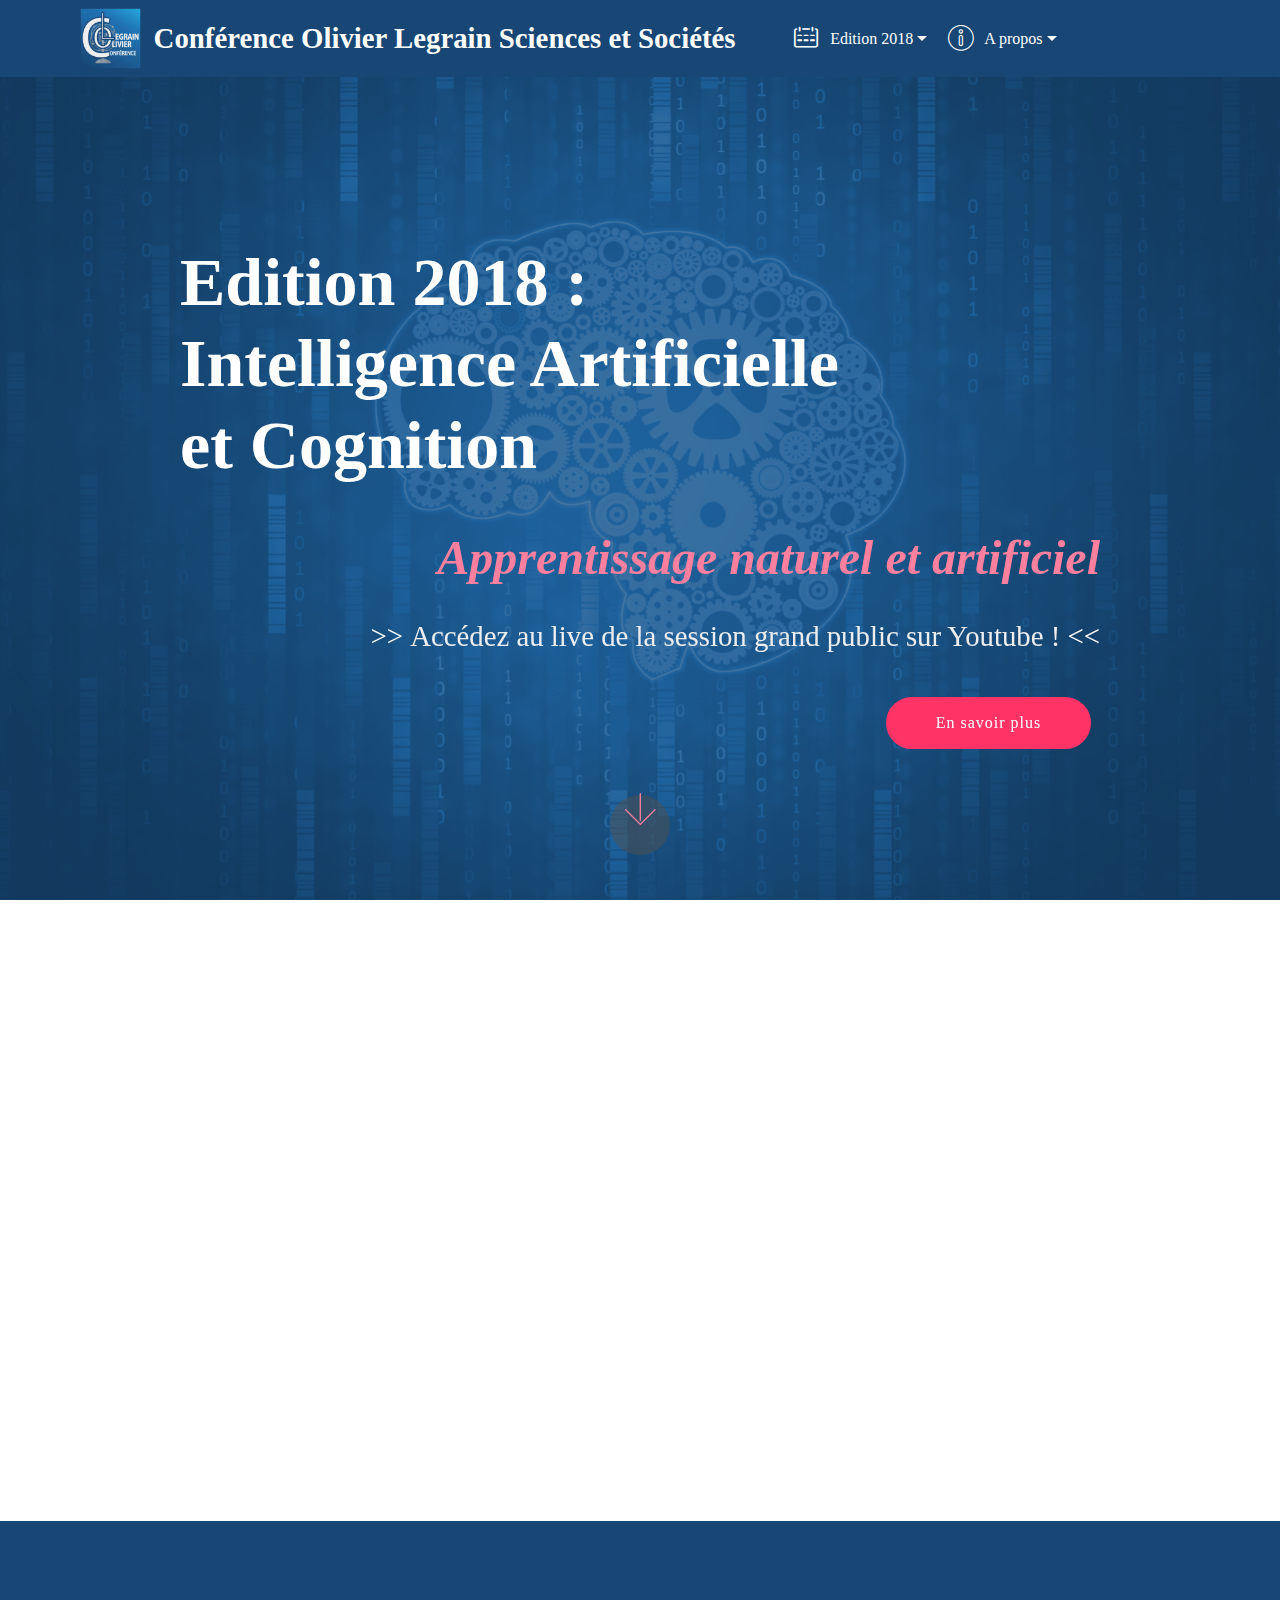
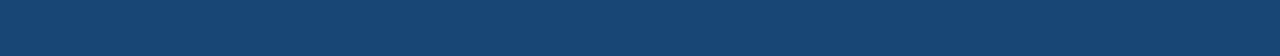
==== commit badd1597: "live" ====
--- a/index.html
+++ b/index.html
@@ -15,9 +15,9 @@
   <link rel="stylesheet" href="assets/bootstrap/css/bootstrap.min.css">
   <link rel="stylesheet" href="assets/bootstrap/css/bootstrap-grid.min.css">
   <link rel="stylesheet" href="assets/bootstrap/css/bootstrap-reboot.min.css">
+  <link rel="stylesheet" href="assets/dropdown/css/style.css">
+  <link rel="stylesheet" href="assets/socicon/css/styles.css">
   <link rel="stylesheet" href="assets/animatecss/animate.min.css">
-  <link rel="stylesheet" href="assets/socicon/css/styles.css">
-  <link rel="stylesheet" href="assets/dropdown/css/style.css">
   <link rel="stylesheet" href="assets/theme/css/style.css">
   <link href="assets/fonts/style.css" rel="stylesheet">
   <link rel="stylesheet" href="assets/mobirise/css/mbr-additional.css" type="text/css">
@@ -88,7 +88,7 @@
         </div>
         <div class="collapse navbar-collapse" id="navbarSupportedContent">
             <ul class="navbar-nav nav-dropdown nav-right" data-app-modern-menu="true"><li class="nav-item dropdown open">
-                    <a class="nav-link link text-white dropdown-toggle display-4" href="https://mobirise.com" data-toggle="dropdown-submenu" aria-expanded="true"><span class="mbrib-calendar mbr-iconfont mbr-iconfont-btn"></span>Edition 2018</a><div class="dropdown-menu"><a class="text-white dropdown-item display-4" href="ia-et-cognition.html#content4-23" aria-expanded="false">Thème I.A. &amp; Cognition</a><a class="text-white dropdown-item display-4" href="ia-et-cognition.html#features3-2h" aria-expanded="false">Les 3 sessions en bref</a><a class="text-white dropdown-item display-4" href="ia-et-cognition.html#timeline2-27" aria-expanded="false">Programme Général</a><a class="text-white dropdown-item display-4" href="ia-et-cognition.html#info2-3h" aria-expanded="false">Comment s'inscrire?</a><div class="dropdown"><a class="text-white dropdown-item dropdown-toggle display-4" href="conference-grand-public.html#header2-2w" aria-expanded="false" data-toggle="dropdown-submenu">Session grand public</a><div class="dropdown-menu dropdown-submenu"><a class="text-white dropdown-item display-4" href="conference-grand-public.html" aria-expanded="false">Introduction</a><a class="text-white dropdown-item display-4" href="conference-grand-public.html#content4-32" aria-expanded="false">Présentation</a><a class="text-white dropdown-item display-4" href="conference-grand-public.html#testimonials4-57" aria-expanded="false">Intervenants</a><a class="text-white dropdown-item display-4" href="conference-grand-public.html#timeline2-1b" aria-expanded="false">Programme</a><a class="text-white dropdown-item display-4" href="conference-grand-public.html#info2-3a" aria-expanded="false">S'inscrire</a><a class="text-white dropdown-item display-4" href="conference-grand-public.html#map2-18" aria-expanded="false">Venir</a></div></div><div class="dropdown"><a class="text-white dropdown-item dropdown-toggle display-4" href="conference-industrielle.html#header2-2v" aria-expanded="false" data-toggle="dropdown-submenu">Session industrielle</a><div class="dropdown-menu dropdown-submenu"><a class="text-white dropdown-item display-4" href="conference-industrielle.html" aria-expanded="false">Introduction<br></a><a class="text-white dropdown-item display-4" href="conference-industrielle.html#info3-w" aria-expanded="false">Présentation<br></a><a class="text-white dropdown-item display-4" href="conference-industrielle.html#content4-1q" aria-expanded="false">Intervenants</a><a class="text-white dropdown-item display-4" href="conference-industrielle.html#timeline1-y" aria-expanded="false">Programme</a><a class="text-white dropdown-item display-4" href="conference-industrielle.html#info2-3g" aria-expanded="false">S'inscrire</a><a class="text-white dropdown-item display-4" href="conference-industrielle.html#content4-2u" aria-expanded="false">Venir</a></div></div><div class="dropdown open"><a class="text-white dropdown-item dropdown-toggle display-4" href="conference-scientifique.html#header2-2s" data-toggle="dropdown-submenu" aria-expanded="true">Session scientifique</a><div class="dropdown-menu dropdown-submenu"><a class="text-white dropdown-item display-4" href="conference-scientifique.html">Introduction</a><a class="text-white dropdown-item display-4" href="conference-scientifique.html#info3-o">Présentation</a><a class="text-white dropdown-item display-4" href="conference-scientifique.html#testimonials1-5a">Conférenciers</a><a class="text-white dropdown-item display-4" href="conference-scientifique.html#timeline1-d">Programme</a><a class="text-white dropdown-item display-4" href="conference-scientifique.html#timeline1-d">Programme détaillé</a><a class="text-white dropdown-item display-4" href="conference-scientifique.html#info2-s">S'inscrire</a><a class="text-white dropdown-item display-4" href="conference-scientifique.html#content4-2t">Venir</a></div></div></div>
+                    <a class="nav-link link text-white dropdown-toggle display-4" href="https://mobirise.com" data-toggle="dropdown-submenu" aria-expanded="true"><span class="mbrib-calendar mbr-iconfont mbr-iconfont-btn"></span>Edition 2018</a><div class="dropdown-menu"><a class="text-white dropdown-item display-4" href="ia-et-cognition.html#content4-23" aria-expanded="false">Thème I.A. &amp; Cognition</a><a class="text-white dropdown-item display-4" href="ia-et-cognition.html#features3-2h" aria-expanded="false">Les 3 sessions en bref</a><a class="text-white dropdown-item display-4" href="ia-et-cognition.html#timeline2-27" aria-expanded="false">Programme Général</a><a class="text-white dropdown-item display-4" href="ia-et-cognition.html#info2-3h" aria-expanded="false">Comment s'inscrire?</a><div class="dropdown open"><a class="text-white dropdown-item dropdown-toggle display-4" href="conference-grand-public.html#header2-2w" aria-expanded="true" data-toggle="dropdown-submenu">Session grand public</a><div class="dropdown-menu dropdown-submenu"><a class="text-white dropdown-item display-4" href="conference-grand-public.html" aria-expanded="false">Introduction</a><a class="text-white dropdown-item display-4" href="conference-grand-public.html#content4-32" aria-expanded="false">Présentation</a><a class="text-white dropdown-item display-4" href="conference-grand-public.html#testimonials4-57" aria-expanded="false">Intervenants</a><a class="text-white dropdown-item display-4" href="conference-grand-public.html#timeline2-1b" aria-expanded="false">Programme</a><a class="text-white dropdown-item display-4" href="conference-grand-public.html#info2-3a" aria-expanded="false">S'inscrire</a><a class="text-white dropdown-item display-4" href="conference-grand-public.html#map2-18" aria-expanded="false">Venir</a></div></div><div class="dropdown"><a class="text-white dropdown-item dropdown-toggle display-4" href="conference-industrielle.html#header2-2v" aria-expanded="false" data-toggle="dropdown-submenu">Session industrielle</a><div class="dropdown-menu dropdown-submenu"><a class="text-white dropdown-item display-4" href="conference-industrielle.html" aria-expanded="false">Introduction<br></a><a class="text-white dropdown-item display-4" href="conference-industrielle.html#info3-w" aria-expanded="false">Présentation<br></a><a class="text-white dropdown-item display-4" href="conference-industrielle.html#content4-1q" aria-expanded="false">Intervenants</a><a class="text-white dropdown-item display-4" href="conference-industrielle.html#timeline1-y" aria-expanded="false">Programme</a><a class="text-white dropdown-item display-4" href="conference-industrielle.html#info2-3g" aria-expanded="false">S'inscrire</a><a class="text-white dropdown-item display-4" href="conference-industrielle.html#content4-2u" aria-expanded="false">Venir</a></div></div><div class="dropdown"><a class="text-white dropdown-item dropdown-toggle display-4" href="conference-scientifique.html#header2-2s" data-toggle="dropdown-submenu" aria-expanded="false">Session scientifique</a><div class="dropdown-menu dropdown-submenu"><a class="text-white dropdown-item display-4" href="conference-scientifique.html">Introduction</a><a class="text-white dropdown-item display-4" href="conference-scientifique.html#info3-o">Présentation</a><a class="text-white dropdown-item display-4" href="conference-scientifique.html#testimonials1-5a">Conférenciers</a><a class="text-white dropdown-item display-4" href="conference-scientifique.html#timeline1-d">Programme</a><a class="text-white dropdown-item display-4" href="conference-scientifique.html#timeline1-d">Programme détaillé</a><a class="text-white dropdown-item display-4" href="conference-scientifique.html#info2-s">S'inscrire</a><a class="text-white dropdown-item display-4" href="conference-scientifique.html#content4-2t">Venir</a></div></div></div>
                 </li>
                 <li class="nav-item dropdown">
                     <a class="nav-link link text-white dropdown-toggle display-4" href="conference-grand-public.html#header2-2w" data-toggle="dropdown-submenu" aria-expanded="false"><span class="mbri-info mbr-iconfont mbr-iconfont-btn"></span>A propos</a><div class="dropdown-menu"><a class="text-white dropdown-item display-4" href="a-propos.html#content4-3l" aria-expanded="false">Conférences Olivier Legrain</a><a class="text-white dropdown-item display-4" href="a-propos.html#testimonials1-1w">Comité d'organisation</a><a class="text-white dropdown-item display-4" href="a-propos.html#content4-45">Partenaires</a></div>
@@ -98,24 +98,7 @@
     </nav>
 </section>
 
-<section class="engine"><a href="https://mobirise.me/q">free responsive web templates</a></section><section class="mbr-section content4 cid-qWVwN6Dbzb" id="content4-5t">
-
-    
-
-    <div class="container">
-        <div class="media-container-row">
-            <div class="title col-12 col-md-8">
-                <h2 class="align-center pb-3 mbr-fonts-style display-2">
-                    <br>Attention : changement de salle ce soir</h2>
-                <h3 class="mbr-section-subtitle align-center mbr-light mbr-fonts-style display-5">
-                    La conférence grand public se tiendra en salle Jaurès au 29 rue d'Ulm. Accueil du public à cette adresse dès 19h. &gt;&nbsp;<a href="conference-grand-public.html" class="text-warning">Cliquez ici pour accéder au programme final de la session grand public.</a>&nbsp;&lt;</h3>
-                
-            </div>
-        </div>
-    </div>
-</section>
-
-<section class="cid-qULwF2PMc2 mbr-fullscreen mbr-parallax-background" id="header2-35">
+<section class="engine"><a href="https://mobirise.me/c">free site builder</a></section><section class="cid-qULwF2PMc2 mbr-fullscreen mbr-parallax-background" id="header2-35">
 
     
 
@@ -127,7 +110,7 @@
                 <h1 class="mbr-section-title mbr-bold pb-3 mbr-fonts-style display-1"><p>
                     </p><br><p>Edition 2018 :<br>Intelligence Artificielle<br><span style="font-size: 4.25rem;">et Cognition</span></p></h1>
                 <h3 class="mbr-section-subtitle align-center mbr-light pb-3 mbr-fonts-style display-2"><strong><em>Apprentissage naturel et artificiel</em></strong></h3>
-                <p class="mbr-text pb-3 mbr-fonts-style display-5">Un événement en 3 sessions distinctes, les 5 et 6 juillet à l'ENS</p>
+                <p class="mbr-text pb-3 mbr-fonts-style display-5">&gt;&gt;&nbsp;<a href="https://www.youtube.com/watch?v=4zxdeoZVDVk" target="_blank" class="text-info">Accédez au live de la session grand public sur Youtube !</a>&nbsp;&lt;&lt;</p>
                 <div class="mbr-section-btn"><a class="btn btn-md btn-danger display-4" href="ia-et-cognition.html#content4-23">En savoir plus</a></div>
             </div>
         </div>
@@ -248,10 +231,10 @@
   <script src="assets/tether/tether.min.js"></script>
   <script src="assets/bootstrap/js/bootstrap.min.js"></script>
   <script src="assets/dropdown/js/script.min.js"></script>
-  <script src="assets/touchswipe/jquery.touch-swipe.min.js"></script>
+  <script src="assets/viewportchecker/jquery.viewportchecker.js"></script>
   <script src="assets/parallax/jarallax.min.js"></script>
   <script src="assets/smoothscroll/smooth-scroll.js"></script>
-  <script src="assets/viewportchecker/jquery.viewportchecker.js"></script>
+  <script src="assets/touchswipe/jquery.touch-swipe.min.js"></script>
   <script src="assets/theme/js/script.js"></script>
   
   
--- a/assets/mobirise/css/mbr-additional.css
+++ b/assets/mobirise/css/mbr-additional.css
@@ -1366,17 +1366,6 @@
 .dropup .dropdown-toggle::after {
   display: none;
 }
-.cid-qWVwN6Dbzb {
-  padding-top: 60px;
-  padding-bottom: 60px;
-  background-color: #ffffff;
-}
-.cid-qWVwN6Dbzb .mbr-section-subtitle {
-  color: #184675;
-}
-.cid-qWVwN6Dbzb H2 {
-  color: #ff3366;
-}
 .cid-qUctfBiqPe .navbar {
   padding: .5rem 0;
   background: #184675;
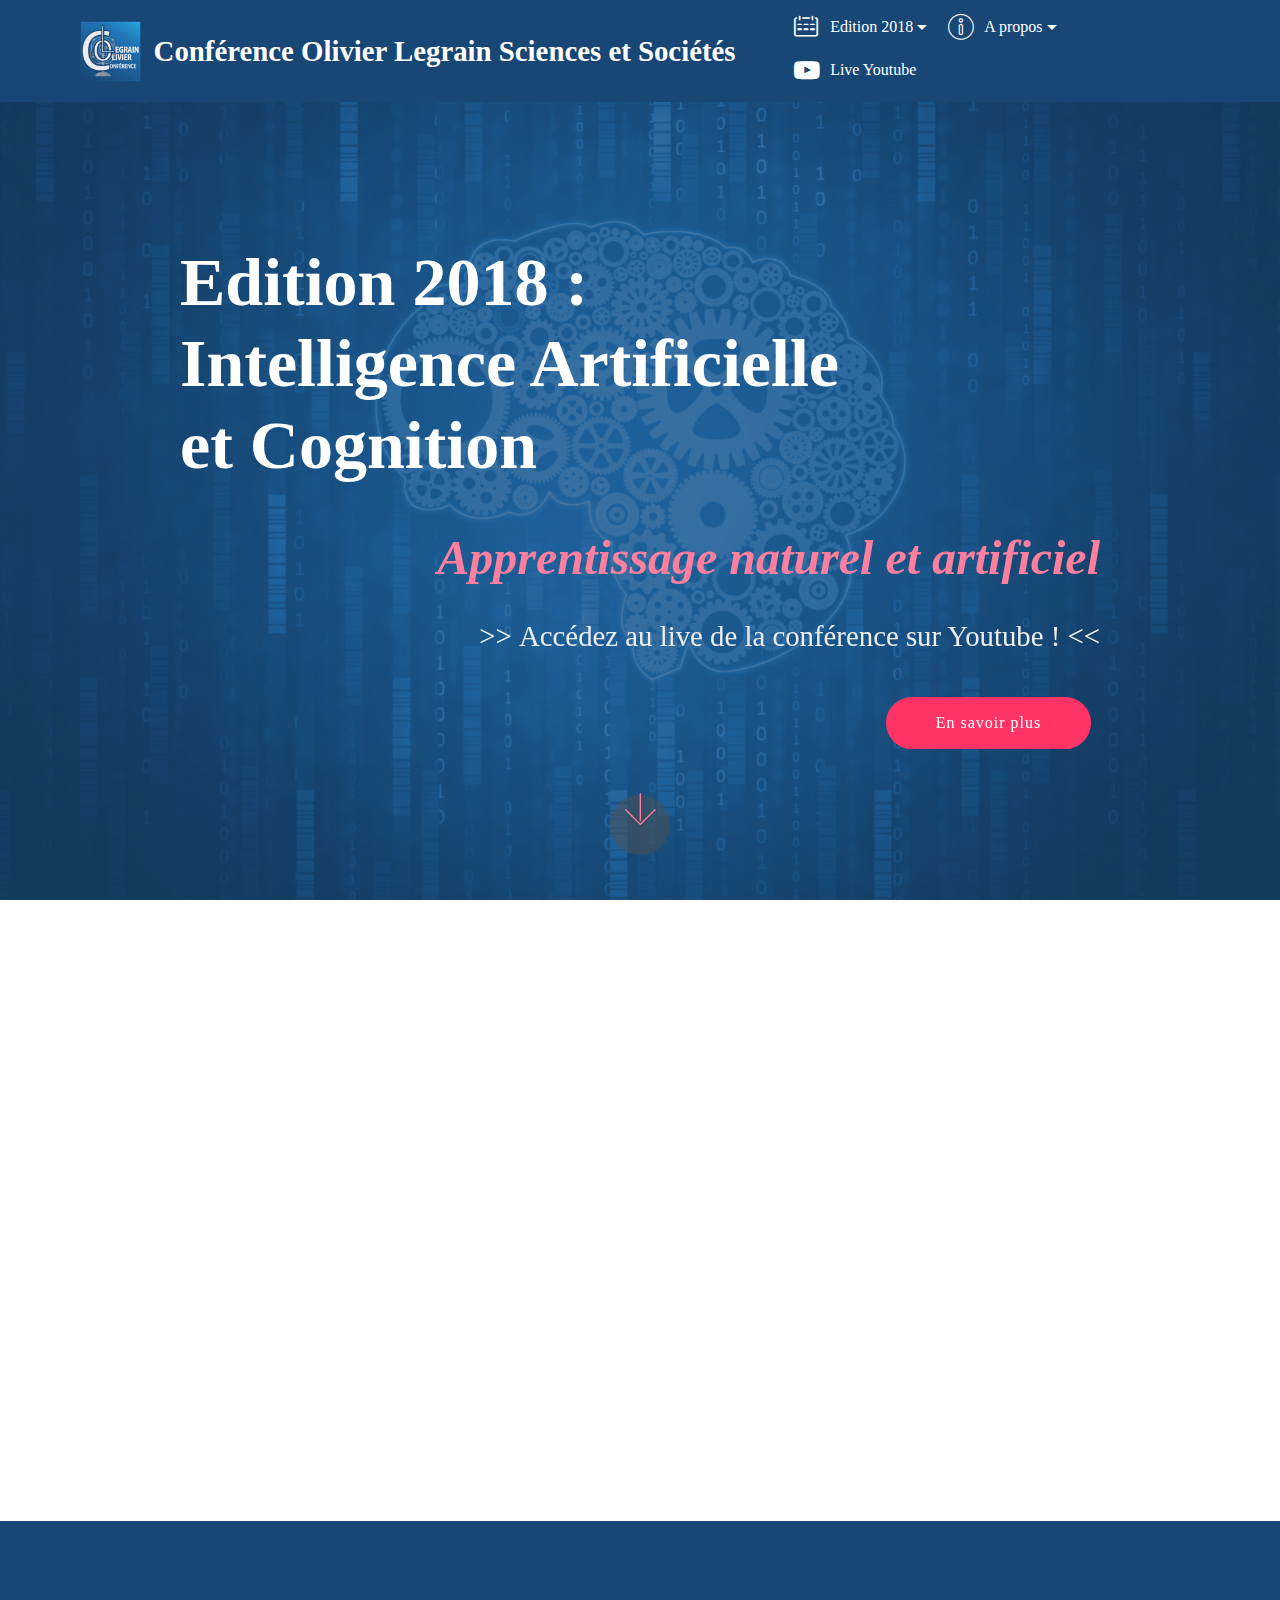
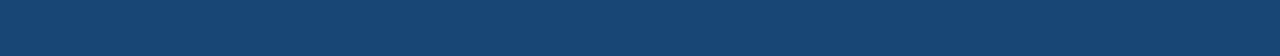
==== commit 119e4f11: "live link update" ====
--- a/index.html
+++ b/index.html
@@ -87,18 +87,18 @@
             </div>
         </div>
         <div class="collapse navbar-collapse" id="navbarSupportedContent">
-            <ul class="navbar-nav nav-dropdown nav-right" data-app-modern-menu="true"><li class="nav-item dropdown open">
-                    <a class="nav-link link text-white dropdown-toggle display-4" href="https://mobirise.com" data-toggle="dropdown-submenu" aria-expanded="true"><span class="mbrib-calendar mbr-iconfont mbr-iconfont-btn"></span>Edition 2018</a><div class="dropdown-menu"><a class="text-white dropdown-item display-4" href="ia-et-cognition.html#content4-23" aria-expanded="false">Thème I.A. &amp; Cognition</a><a class="text-white dropdown-item display-4" href="ia-et-cognition.html#features3-2h" aria-expanded="false">Les 3 sessions en bref</a><a class="text-white dropdown-item display-4" href="ia-et-cognition.html#timeline2-27" aria-expanded="false">Programme Général</a><a class="text-white dropdown-item display-4" href="ia-et-cognition.html#info2-3h" aria-expanded="false">Comment s'inscrire?</a><div class="dropdown open"><a class="text-white dropdown-item dropdown-toggle display-4" href="conference-grand-public.html#header2-2w" aria-expanded="true" data-toggle="dropdown-submenu">Session grand public</a><div class="dropdown-menu dropdown-submenu"><a class="text-white dropdown-item display-4" href="conference-grand-public.html" aria-expanded="false">Introduction</a><a class="text-white dropdown-item display-4" href="conference-grand-public.html#content4-32" aria-expanded="false">Présentation</a><a class="text-white dropdown-item display-4" href="conference-grand-public.html#testimonials4-57" aria-expanded="false">Intervenants</a><a class="text-white dropdown-item display-4" href="conference-grand-public.html#timeline2-1b" aria-expanded="false">Programme</a><a class="text-white dropdown-item display-4" href="conference-grand-public.html#info2-3a" aria-expanded="false">S'inscrire</a><a class="text-white dropdown-item display-4" href="conference-grand-public.html#map2-18" aria-expanded="false">Venir</a></div></div><div class="dropdown"><a class="text-white dropdown-item dropdown-toggle display-4" href="conference-industrielle.html#header2-2v" aria-expanded="false" data-toggle="dropdown-submenu">Session industrielle</a><div class="dropdown-menu dropdown-submenu"><a class="text-white dropdown-item display-4" href="conference-industrielle.html" aria-expanded="false">Introduction<br></a><a class="text-white dropdown-item display-4" href="conference-industrielle.html#info3-w" aria-expanded="false">Présentation<br></a><a class="text-white dropdown-item display-4" href="conference-industrielle.html#content4-1q" aria-expanded="false">Intervenants</a><a class="text-white dropdown-item display-4" href="conference-industrielle.html#timeline1-y" aria-expanded="false">Programme</a><a class="text-white dropdown-item display-4" href="conference-industrielle.html#info2-3g" aria-expanded="false">S'inscrire</a><a class="text-white dropdown-item display-4" href="conference-industrielle.html#content4-2u" aria-expanded="false">Venir</a></div></div><div class="dropdown"><a class="text-white dropdown-item dropdown-toggle display-4" href="conference-scientifique.html#header2-2s" data-toggle="dropdown-submenu" aria-expanded="false">Session scientifique</a><div class="dropdown-menu dropdown-submenu"><a class="text-white dropdown-item display-4" href="conference-scientifique.html">Introduction</a><a class="text-white dropdown-item display-4" href="conference-scientifique.html#info3-o">Présentation</a><a class="text-white dropdown-item display-4" href="conference-scientifique.html#testimonials1-5a">Conférenciers</a><a class="text-white dropdown-item display-4" href="conference-scientifique.html#timeline1-d">Programme</a><a class="text-white dropdown-item display-4" href="conference-scientifique.html#timeline1-d">Programme détaillé</a><a class="text-white dropdown-item display-4" href="conference-scientifique.html#info2-s">S'inscrire</a><a class="text-white dropdown-item display-4" href="conference-scientifique.html#content4-2t">Venir</a></div></div></div>
+            <ul class="navbar-nav nav-dropdown nav-right" data-app-modern-menu="true"><li class="nav-item dropdown">
+                    <a class="nav-link link text-white dropdown-toggle display-4" href="https://mobirise.com" data-toggle="dropdown-submenu" aria-expanded="false"><span class="mbrib-calendar mbr-iconfont mbr-iconfont-btn"></span>Edition 2018</a><div class="dropdown-menu"><a class="text-white dropdown-item display-4" href="ia-et-cognition.html#content4-23" aria-expanded="false">Thème I.A. &amp; Cognition</a><a class="text-white dropdown-item display-4" href="ia-et-cognition.html#features3-2h" aria-expanded="false">Les 3 sessions en bref</a><a class="text-white dropdown-item display-4" href="ia-et-cognition.html#timeline2-27" aria-expanded="false">Programme Général</a><a class="text-white dropdown-item display-4" href="ia-et-cognition.html#info2-3h" aria-expanded="false">Comment s'inscrire?</a><div class="dropdown"><a class="text-white dropdown-item dropdown-toggle display-4" href="conference-grand-public.html#header2-2w" aria-expanded="false" data-toggle="dropdown-submenu">Session grand public</a><div class="dropdown-menu dropdown-submenu"><a class="text-white dropdown-item display-4" href="conference-grand-public.html" aria-expanded="false">Introduction</a><a class="text-white dropdown-item display-4" href="conference-grand-public.html#content4-32" aria-expanded="false">Présentation</a><a class="text-white dropdown-item display-4" href="conference-grand-public.html#testimonials4-57" aria-expanded="false">Intervenants</a><a class="text-white dropdown-item display-4" href="conference-grand-public.html#timeline2-1b" aria-expanded="false">Programme</a><a class="text-white dropdown-item display-4" href="conference-grand-public.html#info2-3a" aria-expanded="false">S'inscrire</a><a class="text-white dropdown-item display-4" href="conference-grand-public.html#map2-18" aria-expanded="false">Venir</a></div></div><div class="dropdown"><a class="text-white dropdown-item dropdown-toggle display-4" href="conference-industrielle.html#header2-2v" aria-expanded="false" data-toggle="dropdown-submenu">Session industrielle</a><div class="dropdown-menu dropdown-submenu"><a class="text-white dropdown-item display-4" href="conference-industrielle.html" aria-expanded="false">Introduction<br></a><a class="text-white dropdown-item display-4" href="conference-industrielle.html#info3-w" aria-expanded="false">Présentation<br></a><a class="text-white dropdown-item display-4" href="conference-industrielle.html#content4-1q" aria-expanded="false">Intervenants</a><a class="text-white dropdown-item display-4" href="conference-industrielle.html#timeline1-y" aria-expanded="false">Programme</a><a class="text-white dropdown-item display-4" href="conference-industrielle.html#info2-3g" aria-expanded="false">S'inscrire</a><a class="text-white dropdown-item display-4" href="conference-industrielle.html#content4-2u" aria-expanded="false">Venir</a></div></div><div class="dropdown"><a class="text-white dropdown-item dropdown-toggle display-4" href="conference-scientifique.html#header2-2s" data-toggle="dropdown-submenu" aria-expanded="false">Session scientifique</a><div class="dropdown-menu dropdown-submenu"><a class="text-white dropdown-item display-4" href="conference-scientifique.html">Introduction</a><a class="text-white dropdown-item display-4" href="conference-scientifique.html#info3-o">Présentation</a><a class="text-white dropdown-item display-4" href="conference-scientifique.html#testimonials1-5a">Conférenciers</a><a class="text-white dropdown-item display-4" href="conference-scientifique.html#timeline1-d">Programme</a><a class="text-white dropdown-item display-4" href="conference-scientifique.html#timeline1-d">Programme détaillé</a><a class="text-white dropdown-item display-4" href="conference-scientifique.html#info2-s">S'inscrire</a><a class="text-white dropdown-item display-4" href="conference-scientifique.html#content4-2t">Venir</a></div></div></div>
                 </li>
                 <li class="nav-item dropdown">
                     <a class="nav-link link text-white dropdown-toggle display-4" href="conference-grand-public.html#header2-2w" data-toggle="dropdown-submenu" aria-expanded="false"><span class="mbri-info mbr-iconfont mbr-iconfont-btn"></span>A propos</a><div class="dropdown-menu"><a class="text-white dropdown-item display-4" href="a-propos.html#content4-3l" aria-expanded="false">Conférences Olivier Legrain</a><a class="text-white dropdown-item display-4" href="a-propos.html#testimonials1-1w">Comité d'organisation</a><a class="text-white dropdown-item display-4" href="a-propos.html#content4-45">Partenaires</a></div>
-                </li></ul>
+                </li><li class="nav-item"><a class="nav-link link text-white display-4" href="https://www.youtube.com/watch?v=t05uKHvMWNM" aria-expanded="true" target="_blank"><span class="socicon socicon-youtube mbr-iconfont mbr-iconfont-btn"></span>Live Youtube</a></li></ul>
             
         </div>
     </nav>
 </section>
 
-<section class="engine"><a href="https://mobirise.me/c">free site builder</a></section><section class="cid-qULwF2PMc2 mbr-fullscreen mbr-parallax-background" id="header2-35">
+<section class="engine"><a href="https://mobirise.me/h">how to create a web page</a></section><section class="cid-qULwF2PMc2 mbr-fullscreen mbr-parallax-background" id="header2-35">
 
     
 
@@ -110,7 +110,7 @@
                 <h1 class="mbr-section-title mbr-bold pb-3 mbr-fonts-style display-1"><p>
                     </p><br><p>Edition 2018 :<br>Intelligence Artificielle<br><span style="font-size: 4.25rem;">et Cognition</span></p></h1>
                 <h3 class="mbr-section-subtitle align-center mbr-light pb-3 mbr-fonts-style display-2"><strong><em>Apprentissage naturel et artificiel</em></strong></h3>
-                <p class="mbr-text pb-3 mbr-fonts-style display-5">&gt;&gt;&nbsp;<a href="https://www.youtube.com/watch?v=4zxdeoZVDVk" target="_blank" class="text-info">Accédez au live de la session grand public sur Youtube !</a>&nbsp;&lt;&lt;</p>
+                <p class="mbr-text pb-3 mbr-fonts-style display-5">&gt;&gt;&nbsp;<a href="https://www.youtube.com/watch?v=t05uKHvMWNM" target="_blank" class="text-info">Accédez au live de la conférence sur Youtube !</a>&nbsp;&lt;&lt;</p>
                 <div class="mbr-section-btn"><a class="btn btn-md btn-danger display-4" href="ia-et-cognition.html#content4-23">En savoir plus</a></div>
             </div>
         </div>
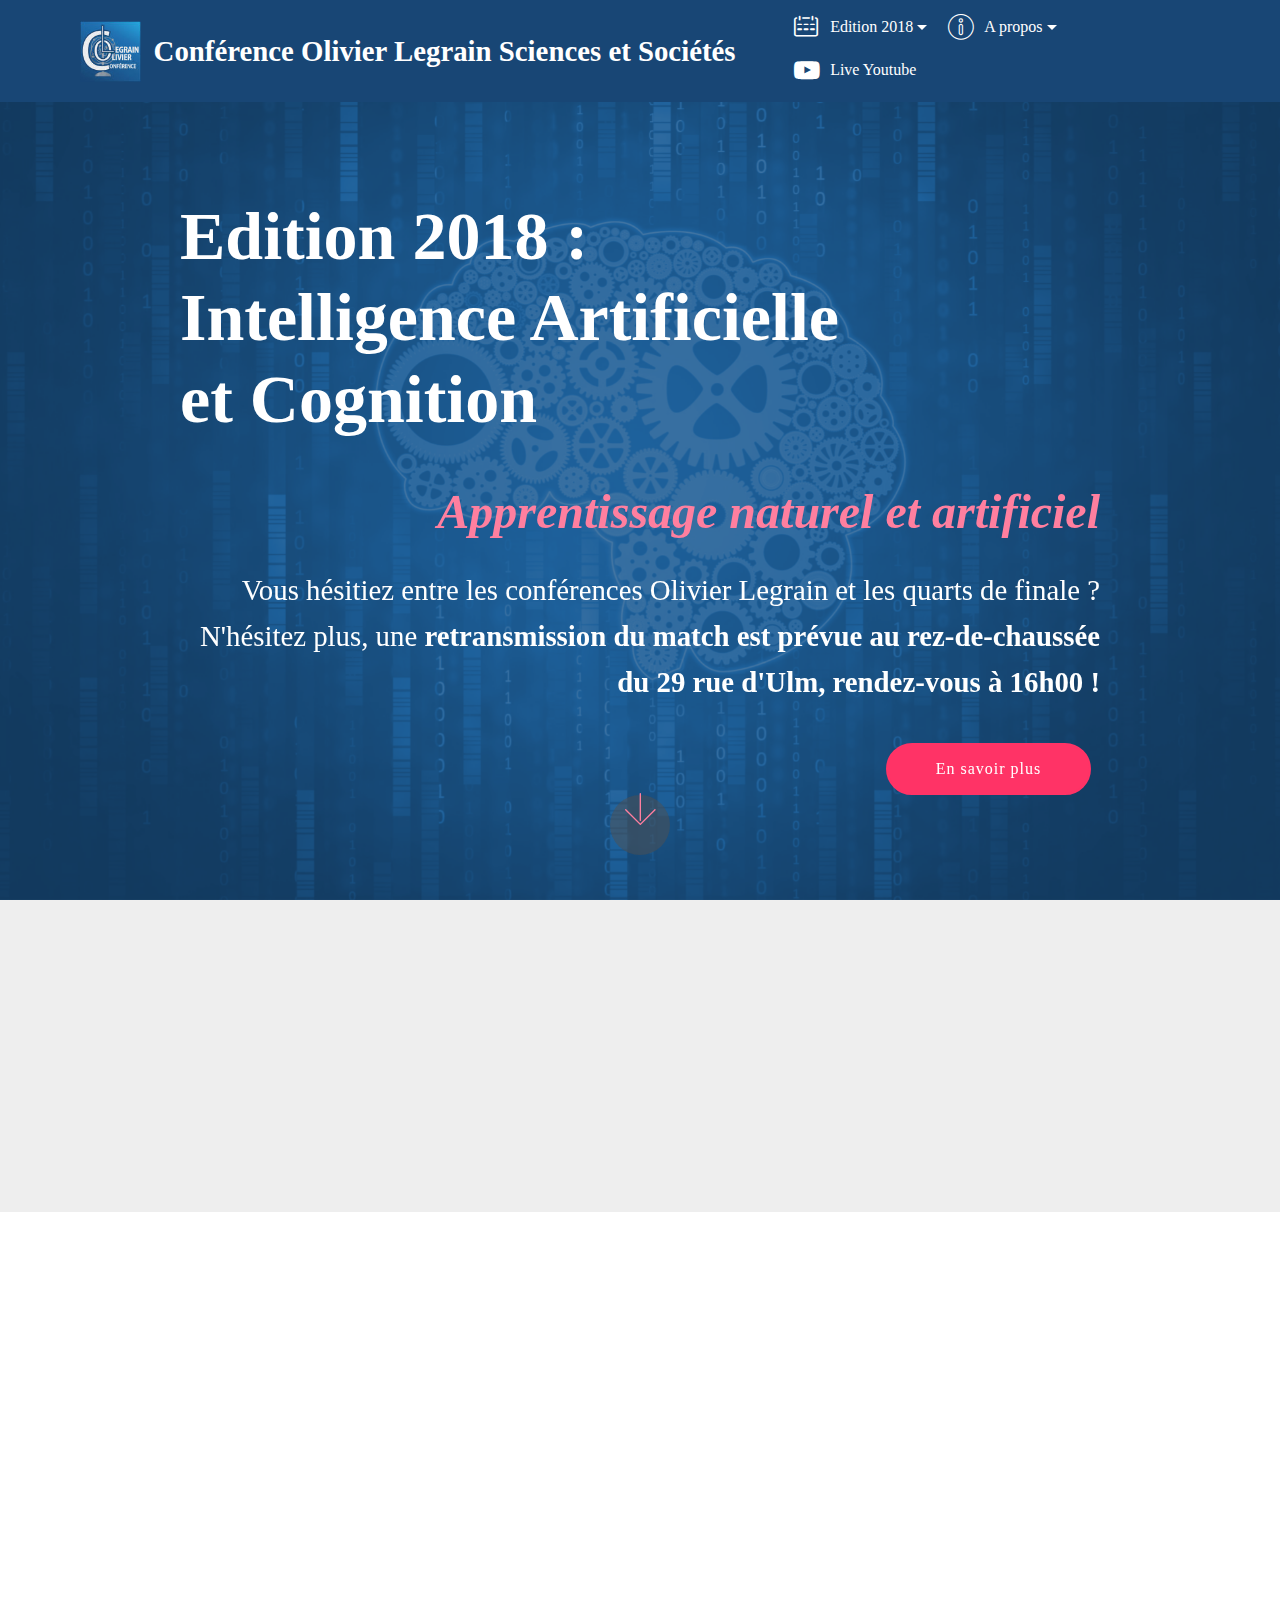
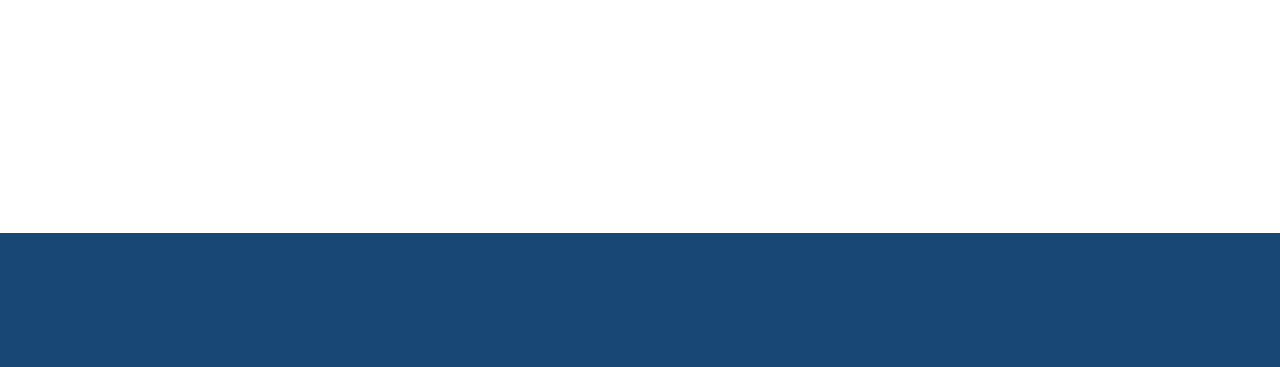
==== commit 27eba621: "match announcement" ====
--- a/index.html
+++ b/index.html
@@ -98,7 +98,7 @@
     </nav>
 </section>
 
-<section class="engine"><a href="https://mobirise.me/h">how to create a web page</a></section><section class="cid-qULwF2PMc2 mbr-fullscreen mbr-parallax-background" id="header2-35">
+<section class="engine"><a href="https://mobirise.me/d">free site maker</a></section><section class="cid-qULwF2PMc2 mbr-fullscreen mbr-parallax-background" id="header2-35">
 
     
 
@@ -110,8 +110,8 @@
                 <h1 class="mbr-section-title mbr-bold pb-3 mbr-fonts-style display-1"><p>
                     </p><br><p>Edition 2018 :<br>Intelligence Artificielle<br><span style="font-size: 4.25rem;">et Cognition</span></p></h1>
                 <h3 class="mbr-section-subtitle align-center mbr-light pb-3 mbr-fonts-style display-2"><strong><em>Apprentissage naturel et artificiel</em></strong></h3>
-                <p class="mbr-text pb-3 mbr-fonts-style display-5">&gt;&gt;&nbsp;<a href="https://www.youtube.com/watch?v=t05uKHvMWNM" target="_blank" class="text-info">Accédez au live de la conférence sur Youtube !</a>&nbsp;&lt;&lt;</p>
-                <div class="mbr-section-btn"><a class="btn btn-md btn-danger display-4" href="ia-et-cognition.html#content4-23">En savoir plus</a></div>
+                <p class="mbr-text pb-3 mbr-fonts-style display-5">Vous hésitiez entre les conférences Olivier Legrain et les quarts de finale&nbsp;? N'hésitez plus, une <strong>retransmission du match est prévue au rez-de-chaussée du 29 rue d'Ulm, rendez-vous à 16h00&nbsp;!</strong></p>
+                <div class="mbr-section-btn"><a class="btn btn-md btn-danger display-4" href="index.html#content4-5v">En savoir plus</a></div>
             </div>
         </div>
     </div>
@@ -121,6 +121,34 @@
         </a>
     </div>
 </section>
+
+<section class="mbr-section content4 cid-qX1GyIYD8C" id="content4-5v">
+
+    
+
+    <div class="container">
+        <div class="media-container-row">
+            <div class="title col-12 col-md-8">
+                <h2 class="align-center pb-3 mbr-fonts-style display-2">
+                    Retransmission du match à l'ENS</h2>
+                <h3 class="mbr-section-subtitle align-center mbr-light mbr-fonts-style display-5">Ce vendredi 6 juillet à 16h00.<br>Entrée par le 29 rue d'Ulm ou 24 rue l'Homond, 75005, Paris</h3>
+                
+            </div>
+        </div>
+    </div>
+</section>
+
+<section class="map2 cid-qX1GprcWPT" id="map2-5u">
+
+    
+
+    <div class="container">
+        <div class="media-container-row">
+            <div class="col-md-8">
+                <div class="google-map"><iframe frameborder="0" style="border:0" src="https://www.google.com/maps/embed/v1/place?key=AIzaSyA0Dx_boXQiwvdz8sJHoYeZNVTdoWONYkU&amp;q=place_id:ChIJyeB4yulx5kcR39EQF4ZscJs" allowfullscreen=""></iframe></div>
+        </div>
+    </div>
+</div></section>
 
 <section class="mbr-section content4 cid-qWgwaha6CT" id="content4-47">
 
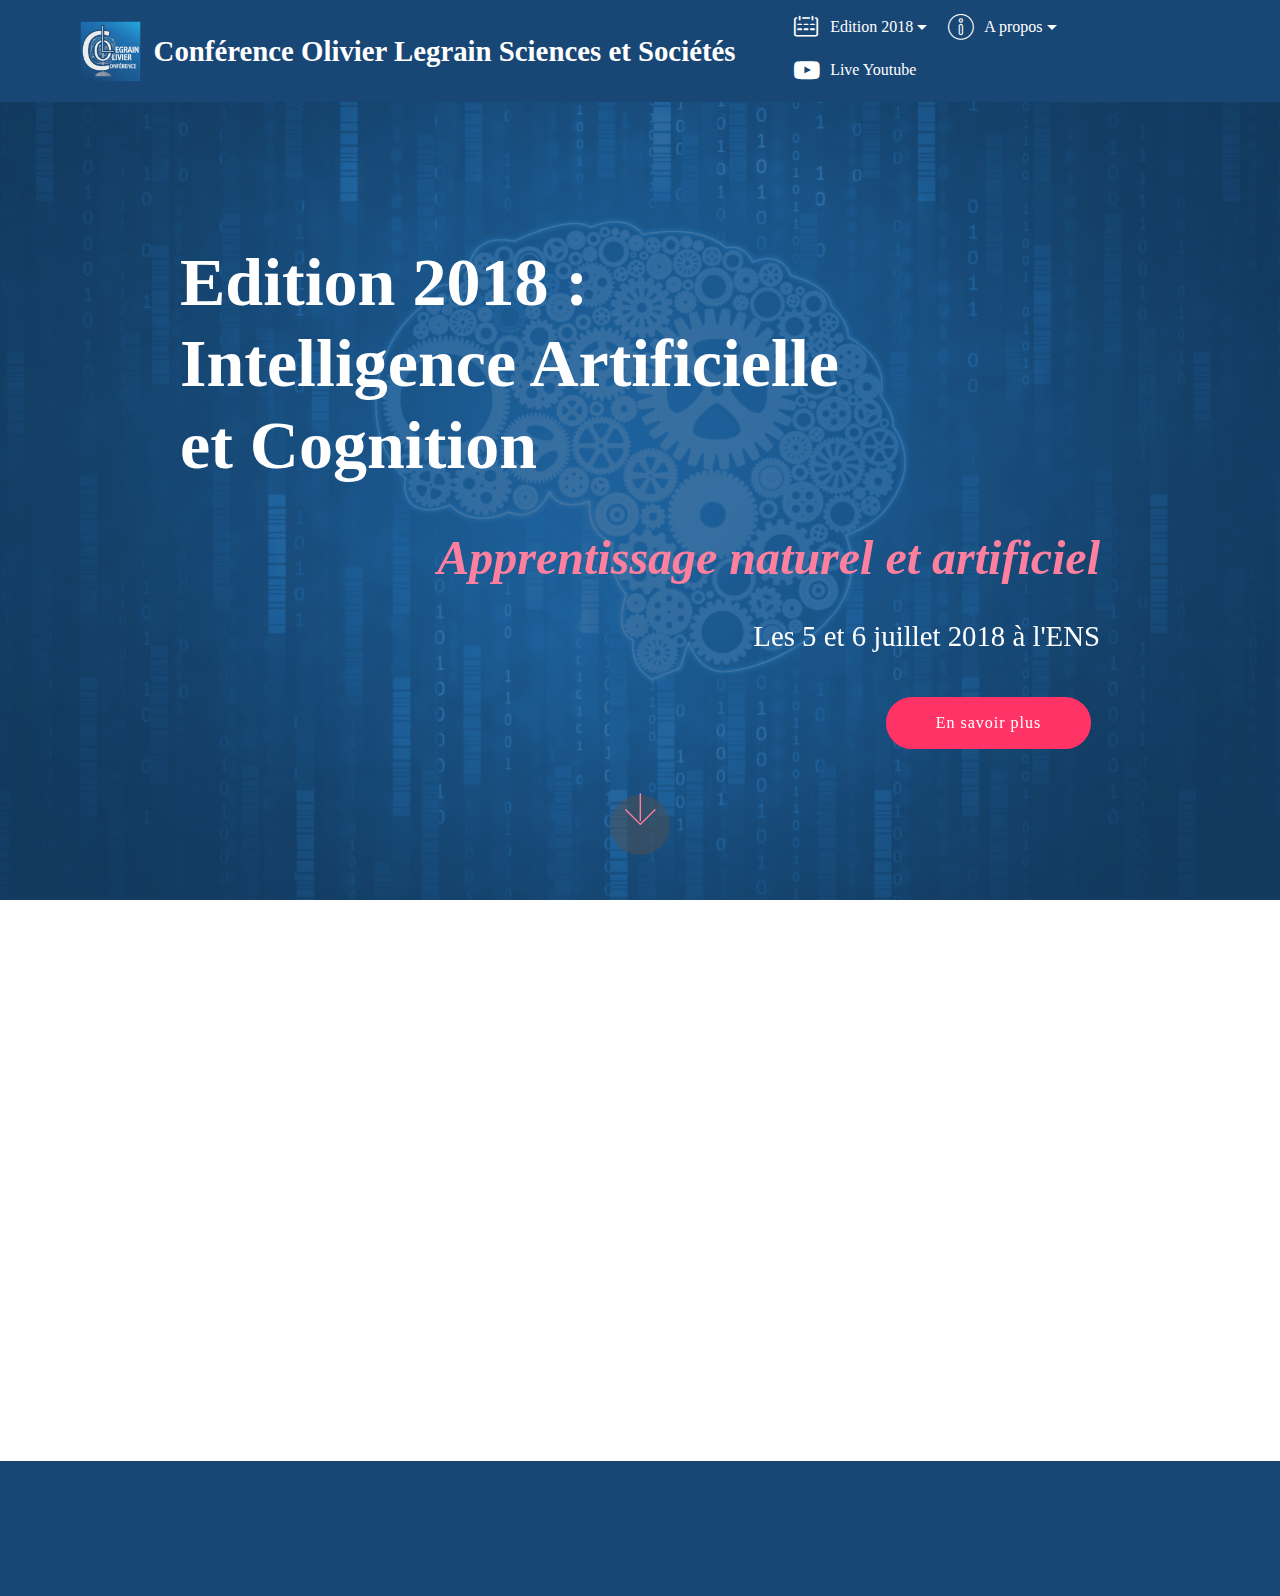
==== commit 97b4d69b: "Fonts + remove match" ====
--- a/index.html
+++ b/index.html
@@ -21,8 +21,8 @@
   <link rel="stylesheet" href="assets/theme/css/style.css">
   <link href="assets/fonts/style.css" rel="stylesheet">
   <link rel="stylesheet" href="assets/mobirise/css/mbr-additional.css" type="text/css">
-  
-  
+
+
    <meta name="description" content="Intelligence artificielle et cognition - Apprentissage naturel et artificiel - Conférence Olivier Legrain Sciences et Société 2018">
  <meta name="keywords" content="Conférence Olivier Legrain Sciences et Société, Intelligence Artificielle, IA, Cognition, ENS">
 <style type="text/css">
@@ -64,7 +64,7 @@
 <body>
   <section class="menu cid-qUctfBiqPe" once="menu" id="menu1-6">
 
-    
+
 
     <nav class="navbar navbar-expand beta-menu navbar-dropdown align-items-center navbar-fixed-top navbar-toggleable-sm">
         <button class="navbar-toggler navbar-toggler-right" type="button" data-toggle="collapse" data-target="#navbarSupportedContent" aria-controls="navbarSupportedContent" aria-expanded="false" aria-label="Toggle navigation">
@@ -93,14 +93,14 @@
                 <li class="nav-item dropdown">
                     <a class="nav-link link text-white dropdown-toggle display-4" href="conference-grand-public.html#header2-2w" data-toggle="dropdown-submenu" aria-expanded="false"><span class="mbri-info mbr-iconfont mbr-iconfont-btn"></span>A propos</a><div class="dropdown-menu"><a class="text-white dropdown-item display-4" href="a-propos.html#content4-3l" aria-expanded="false">Conférences Olivier Legrain</a><a class="text-white dropdown-item display-4" href="a-propos.html#testimonials1-1w">Comité d'organisation</a><a class="text-white dropdown-item display-4" href="a-propos.html#content4-45">Partenaires</a></div>
                 </li><li class="nav-item"><a class="nav-link link text-white display-4" href="https://www.youtube.com/watch?v=t05uKHvMWNM" aria-expanded="true" target="_blank"><span class="socicon socicon-youtube mbr-iconfont mbr-iconfont-btn"></span>Live Youtube</a></li></ul>
-            
+
         </div>
     </nav>
 </section>
 
 <section class="engine"><a href="https://mobirise.me/d">free site maker</a></section><section class="cid-qULwF2PMc2 mbr-fullscreen mbr-parallax-background" id="header2-35">
 
-    
+
 
     <div class="mbr-overlay" style="opacity: 0.6; background-color: rgb(24, 70, 117);"></div>
 
@@ -110,7 +110,7 @@
                 <h1 class="mbr-section-title mbr-bold pb-3 mbr-fonts-style display-1"><p>
                     </p><br><p>Edition 2018 :<br>Intelligence Artificielle<br><span style="font-size: 4.25rem;">et Cognition</span></p></h1>
                 <h3 class="mbr-section-subtitle align-center mbr-light pb-3 mbr-fonts-style display-2"><strong><em>Apprentissage naturel et artificiel</em></strong></h3>
-                <p class="mbr-text pb-3 mbr-fonts-style display-5">Vous hésitiez entre les conférences Olivier Legrain et les quarts de finale&nbsp;? N'hésitez plus, une <strong>retransmission du match est prévue au rez-de-chaussée du 29 rue d'Ulm, rendez-vous à 16h00&nbsp;!</strong></p>
+                <p class="mbr-text pb-3 mbr-fonts-style display-5">Les 5 et 6 juillet 2018 à l'ENS </strong></p>
                 <div class="mbr-section-btn"><a class="btn btn-md btn-danger display-4" href="index.html#content4-5v">En savoir plus</a></div>
             </div>
         </div>
@@ -122,45 +122,17 @@
     </div>
 </section>
 
-<section class="mbr-section content4 cid-qX1GyIYD8C" id="content4-5v">
-
-    
-
-    <div class="container">
-        <div class="media-container-row">
-            <div class="title col-12 col-md-8">
-                <h2 class="align-center pb-3 mbr-fonts-style display-2">
-                    Retransmission du match à l'ENS</h2>
-                <h3 class="mbr-section-subtitle align-center mbr-light mbr-fonts-style display-5">Ce vendredi 6 juillet à 16h00.<br>Entrée par le 29 rue d'Ulm ou 24 rue l'Homond, 75005, Paris</h3>
-                
-            </div>
-        </div>
-    </div>
-</section>
-
-<section class="map2 cid-qX1GprcWPT" id="map2-5u">
-
-    
-
-    <div class="container">
-        <div class="media-container-row">
-            <div class="col-md-8">
-                <div class="google-map"><iframe frameborder="0" style="border:0" src="https://www.google.com/maps/embed/v1/place?key=AIzaSyA0Dx_boXQiwvdz8sJHoYeZNVTdoWONYkU&amp;q=place_id:ChIJyeB4yulx5kcR39EQF4ZscJs" allowfullscreen=""></iframe></div>
-        </div>
-    </div>
-</div></section>
-
-<section class="mbr-section content4 cid-qWgwaha6CT" id="content4-47">
-
-    
+
+
+
 
     <div class="container">
         <div class="media-container-row">
             <div class="title col-12 col-md-8">
                 <h2 class="align-center pb-3 mbr-fonts-style display-2">
                     Partenaires<br></h2>
-                
-                
+
+
             </div>
         </div>
     </div>
@@ -168,50 +140,50 @@
 
 <section class="cid-qWVfISV7lM" id="image4-5n">
     <!-- Block parameters controls (Blue "Gear" panel) -->
-    
+
     <!-- End block parameters -->
     <div class="container images-container">
             <div class="media-container-row" style="width: 80%;">
                 <div class="img-item item1" style="width: 82%;">
                     <a href="https://www.ens.fr/" target="_blank"><img src="assets/images/logo-ens-psl-297x105.jpg" alt="" title=""></a>
-                    
-                </div>
-   
+
+                </div>
+
                 <div class="img-item item">
                     <a href="https://cognition.ens.fr/fr/propos/labex-iec-presentation-639" target="_blank"><img src="assets/images/logoiecia1-459x176.png" alt="" title=""></a>
-                    
+
                 </div>
                 <div class="img-item">
                     <a href="https://franceisai.com/" target="_blank"><img src="assets/images/france-is-ai-logo-startup-404x120.png" alt="" title=""></a>
-                    
+
                 </div>
             </div>
          <div class="media-container-row" style="width: 80%;">
-                
+
                 <div class="img-item">
                     <a href="http://www.institut-cognition.com/" target="_blank"><img src="assets/images/ic-logo-gris-404x404.jpg" alt="" title=""></a>
-                    
+
                 </div>
              <div class="img-item">
                     <a href="http://recast.ai/"><img src="assets/images/recast-ai-logo-transparent-404x404.png" alt="" title=""></a>
-                    
+
                 </div>
              <div class="img-item">
                     <a href="https://www.meetup.com/Artificial-Intelligence-Meetup-Paris/" target="_blank"><img src="assets/images/600-456016026-404x404.jpg" alt="" title=""></a>
-                    
+
                 </div>
              <div class="img-item item1" style="width: 82%;">
                     <a href="http://coginnov.org/" target="_blank"><img src="assets/images/logo-fb-rvb-336x336.jpg" alt="" title=""></a>
-                    
+
                 </div>
             </div>
          <div class="media-container-row" style="width: 80%;">
-                
-                
-                
+
+
+
              <div class="img-item-1">
                     <a href="https://theconversation.com" target="_blank"><img src="assets/images/the-conversation.svg" alt="" title=""></a>
-                    
+
                 </div>
             </div>
     </div>
@@ -219,21 +191,21 @@
 
 <section once="" class="cid-qUgHN3Zfic" id="footer7-1g">
 
-    
-
-    
+
+
+
 
     <div class="container">
         <div class="media-container-row align-center mbr-white">
-            
+
             <div class="row social-row">
                 <div class="social-list align-right pb-2">
-                    
-                    
-                    
-                    
-                    
-                    
+
+
+
+
+
+
                 <div class="soc-item">
                         <a href="https://www.facebook.com/LegrainConference2018/" target="_blank">
                             <span class="mbr-iconfont mbr-iconfont-social socicon-facebook socicon" style="color: rgb(236, 237, 239);"></span>
@@ -264,9 +236,9 @@
   <script src="assets/smoothscroll/smooth-scroll.js"></script>
   <script src="assets/touchswipe/jquery.touch-swipe.min.js"></script>
   <script src="assets/theme/js/script.js"></script>
-  
-  
+
+
  <div id="scrollToTop" class="scrollToTop mbr-arrow-up"><a style="text-align: center;"><i></i></a></div>
     <input name="animation" type="hidden">
   </body>
-</html>+</html>
--- a/assets/fonts/style.css
+++ b/assets/fonts/style.css
@@ -1,4 +1,4 @@
-@font-face {font-family: "Kozuka Gothic Pro H";
+@font-face {font-family: "Kozuka Gothic Pro H", Calibri, sans-serif;
     src: url("//db.onlinewebfonts.com/t/1d2c4034fdca94e326f1f571a2634154.eot");
     src: url("//db.onlinewebfonts.com/t/1d2c4034fdca94e326f1f571a2634154.eot?#iefix") format("embedded-opentype"),
     url("//db.onlinewebfonts.com/t/1d2c4034fdca94e326f1f571a2634154.woff2") format("woff2"),
@@ -6,7 +6,7 @@
     url("//db.onlinewebfonts.com/t/1d2c4034fdca94e326f1f571a2634154.ttf") format("truetype"),
     url("//db.onlinewebfonts.com/t/1d2c4034fdca94e326f1f571a2634154.svg#Kozuka Gothic Pro H") format("svg");
 }
-@font-face {font-family: "Kozuka Gothic Pro M";
+@font-face {font-family: "Kozuka Gothic Pro M", Calibri, sans-serif;
     src: url("//db.onlinewebfonts.com/t/5059a959846be498d201e15c200fe542.eot");
     src: url("//db.onlinewebfonts.com/t/5059a959846be498d201e15c200fe542.eot?#iefix") format("embedded-opentype"),
     url("//db.onlinewebfonts.com/t/5059a959846be498d201e15c200fe542.woff2") format("woff2"),
@@ -14,7 +14,7 @@
     url("//db.onlinewebfonts.com/t/5059a959846be498d201e15c200fe542.ttf") format("truetype"),
     url("//db.onlinewebfonts.com/t/5059a959846be498d201e15c200fe542.svg#Kozuka Gothic Pro") format("svg");
 }
-@font-face {font-family: "Kozuka Gothic Pro L";
+@font-face {font-family: "Kozuka Gothic Pro L", Calibri, sans-serif;
     src: url("//db.onlinewebfonts.com/t/ec8e79b907b1bf66ae11c2cfcf491e5d.eot");
     src: url("//db.onlinewebfonts.com/t/ec8e79b907b1bf66ae11c2cfcf491e5d.eot?#iefix") format("embedded-opentype"),
     url("//db.onlinewebfonts.com/t/ec8e79b907b1bf66ae11c2cfcf491e5d.woff2") format("woff2"),
@@ -23,11 +23,11 @@
     url("//db.onlinewebfonts.com/t/ec8e79b907b1bf66ae11c2cfcf491e5d.svg#Kozuka Gothic Pro L") format("svg");
 }
 @font-face {
-   font-family: 'Kozuka Gothic Std L';
+   font-family: 'Kozuka Gothic Std L", Calibri, sans-serif;
    src: url("//db.onlinewebfonts.com/t/47490efbbf702b2ddf45a112b37e56ff.eot");
     src: url("//db.onlinewebfonts.com/t/47490efbbf702b2ddf45a112b37e56ff.eot?#iefix") format("embedded-opentype"),
     url("//db.onlinewebfonts.com/t/47490efbbf702b2ddf45a112b37e56ff.woff2") format("woff2"),
     url("//db.onlinewebfonts.com/t/47490efbbf702b2ddf45a112b37e56ff.woff") format("woff"),
     url("//db.onlinewebfonts.com/t/47490efbbf702b2ddf45a112b37e56ff.ttf") format("truetype"),
     url("//db.onlinewebfonts.com/t/47490efbbf702b2ddf45a112b37e56ff.svg#Kozuka Gothic Std") format("svg");
-}+}
